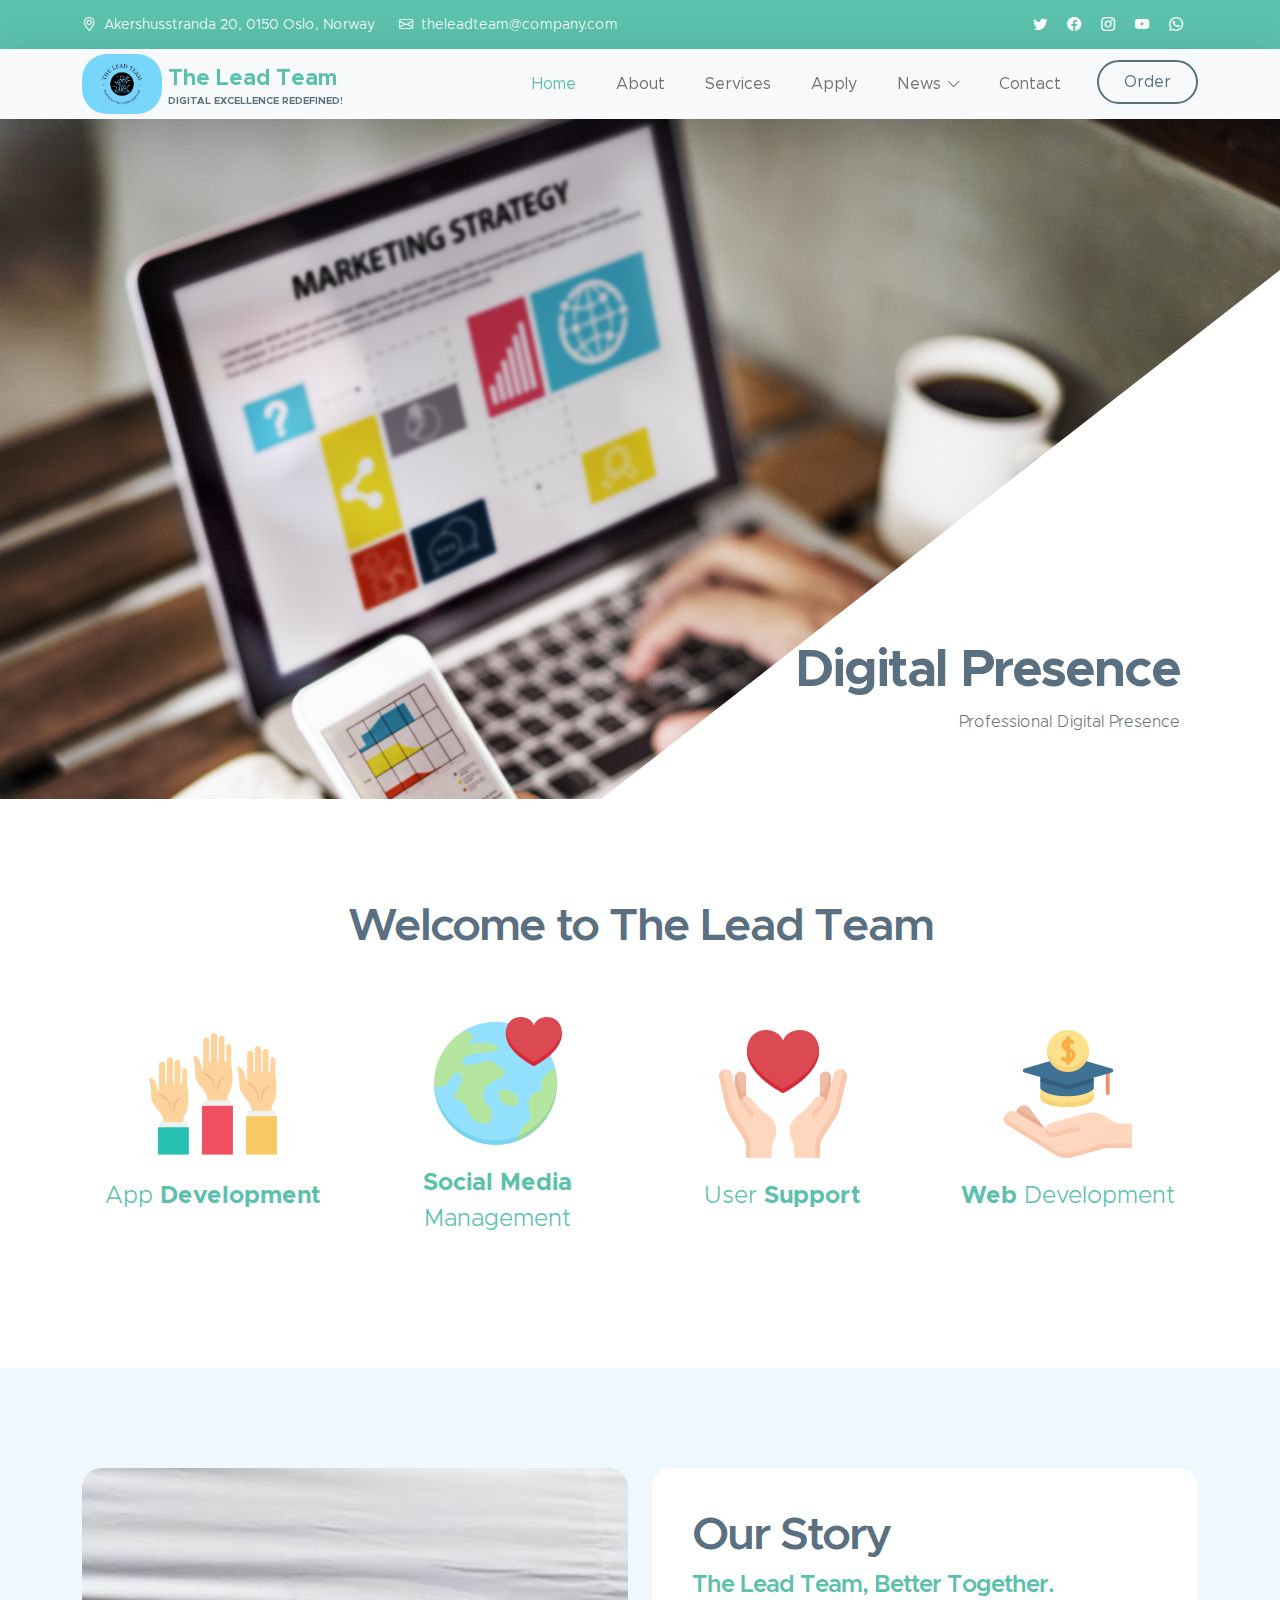
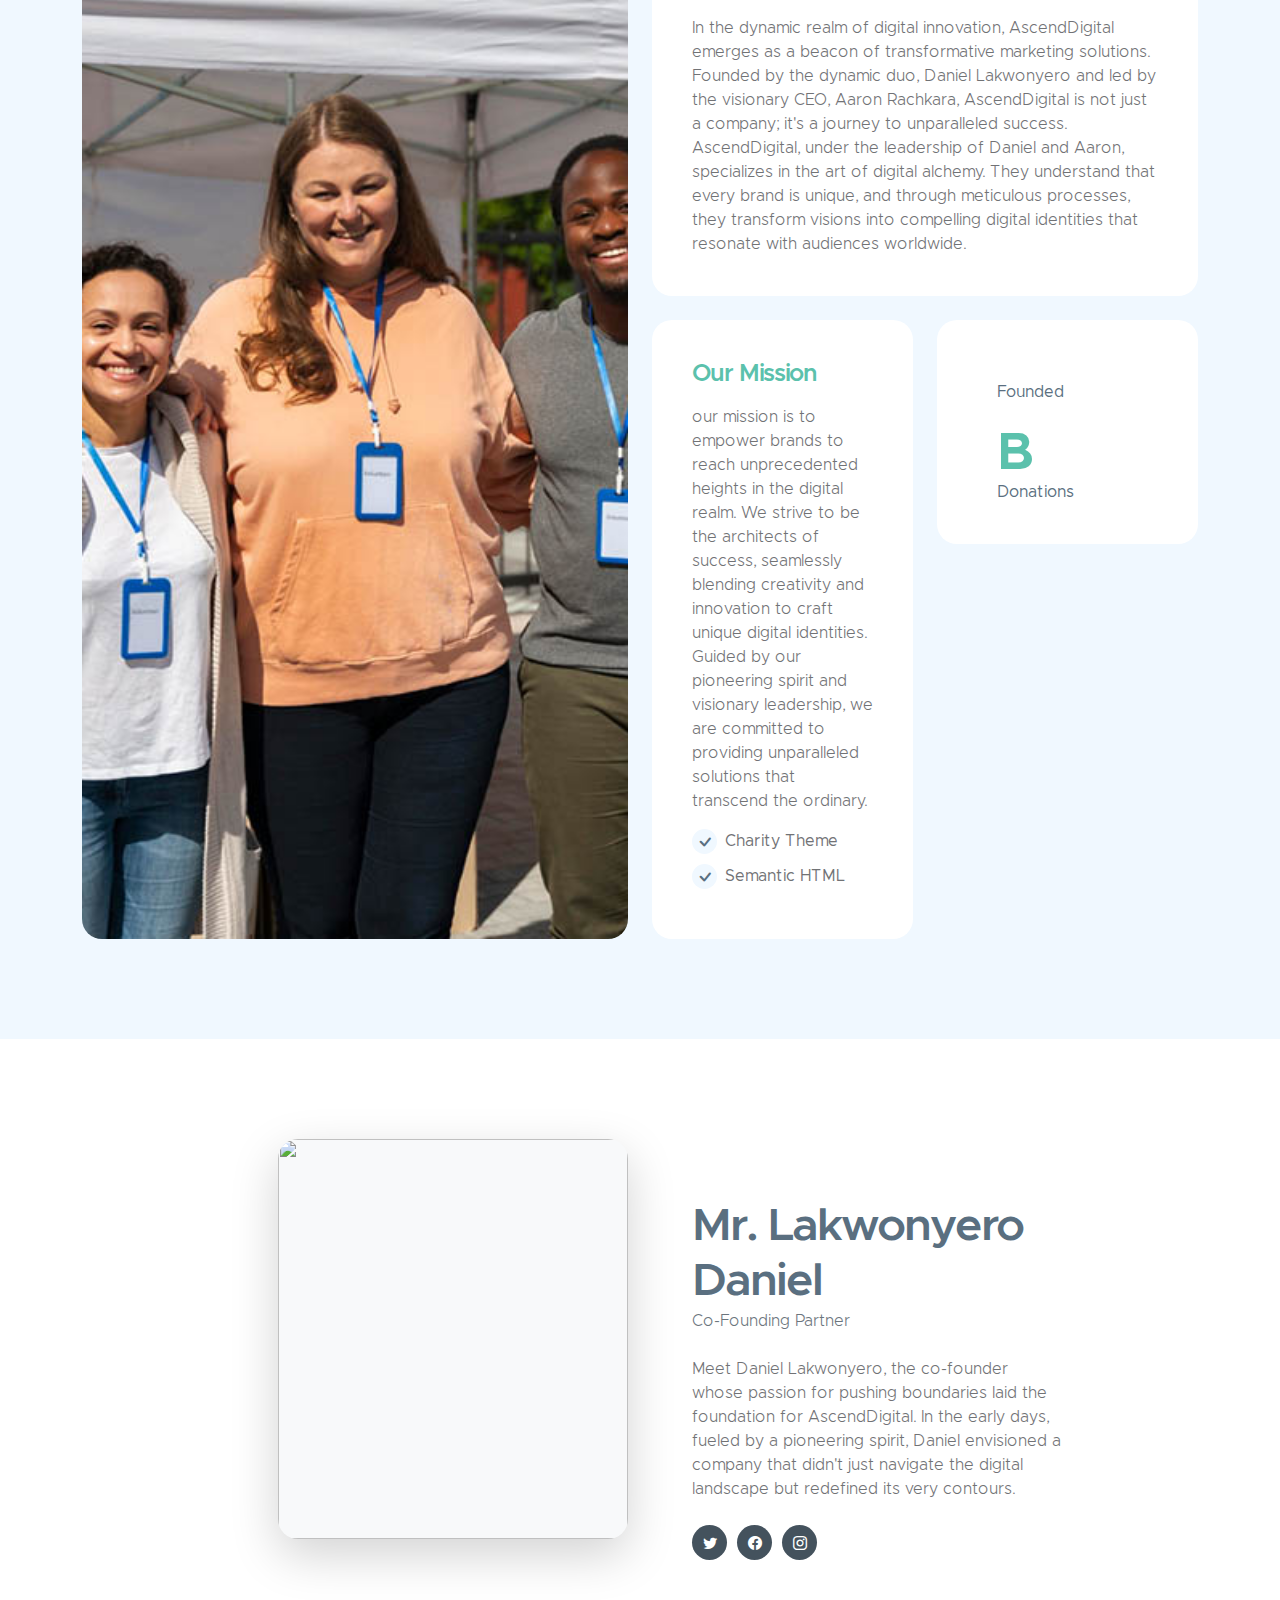
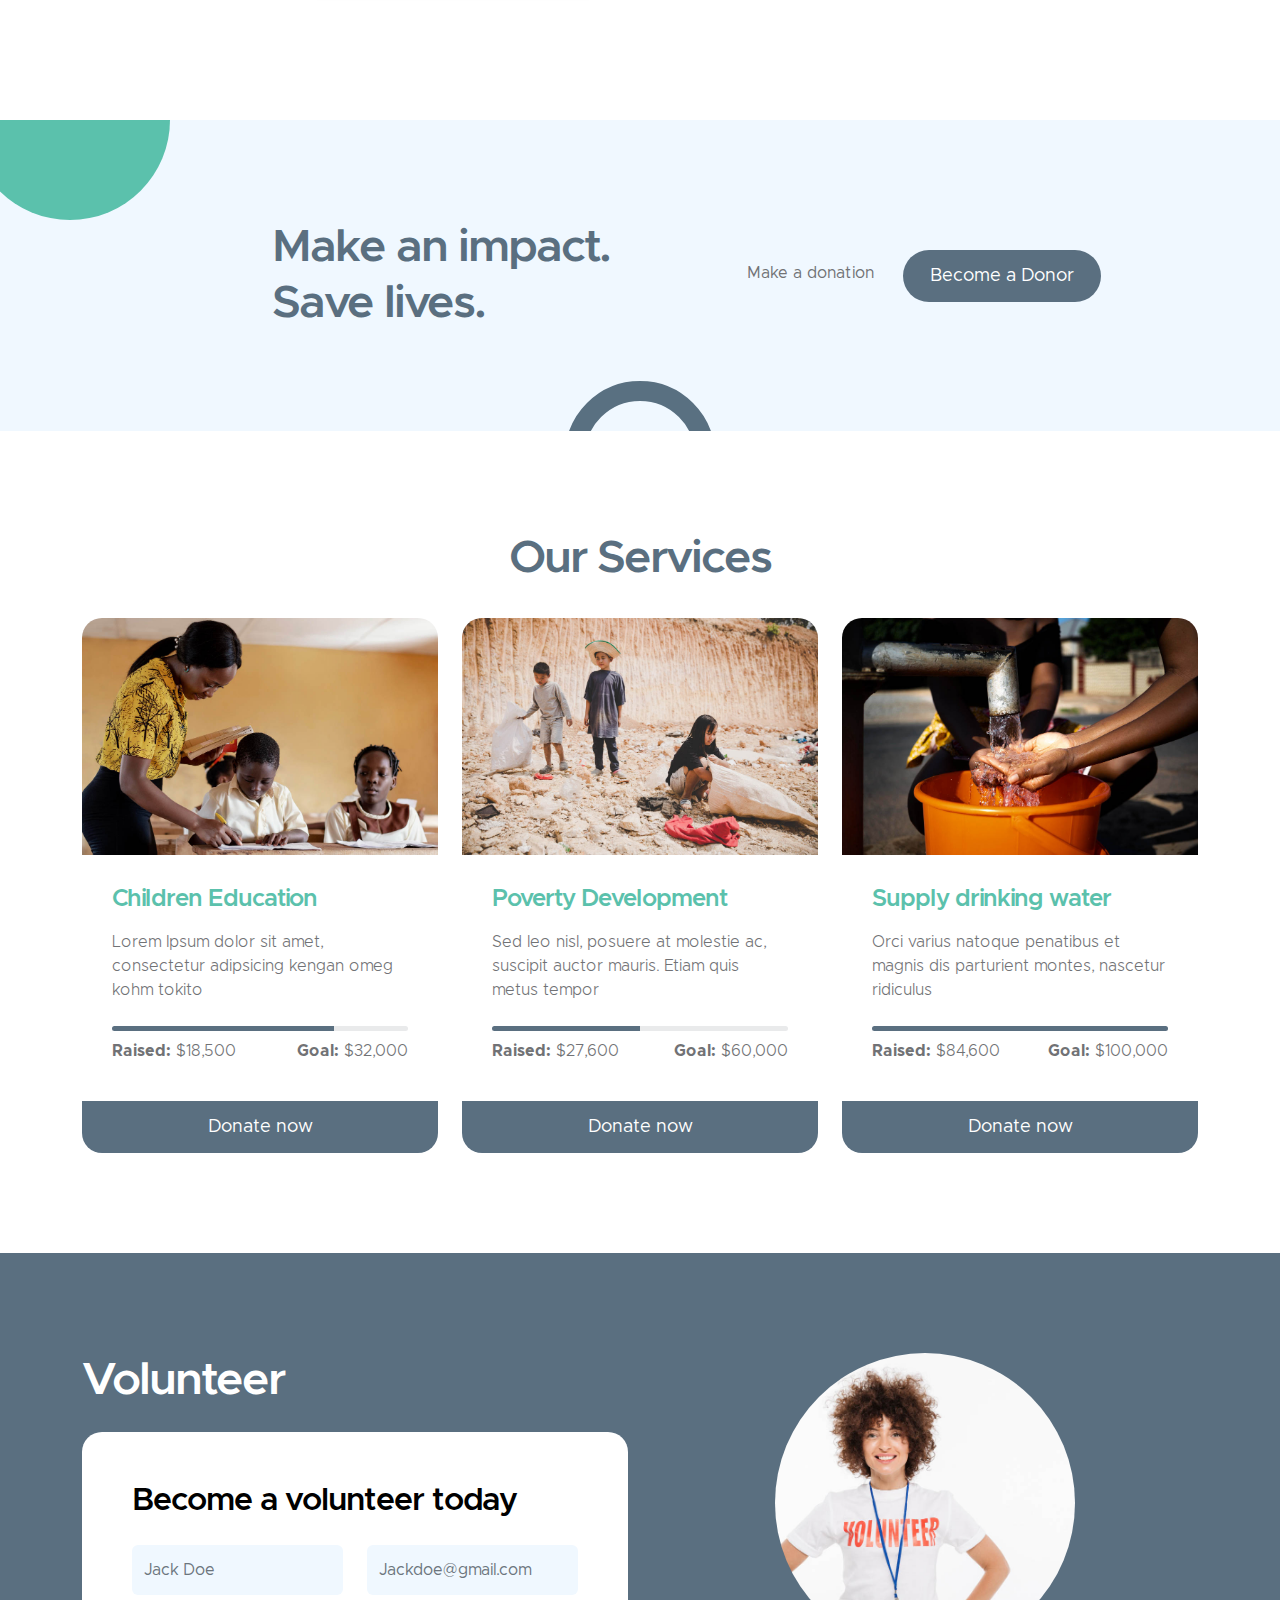
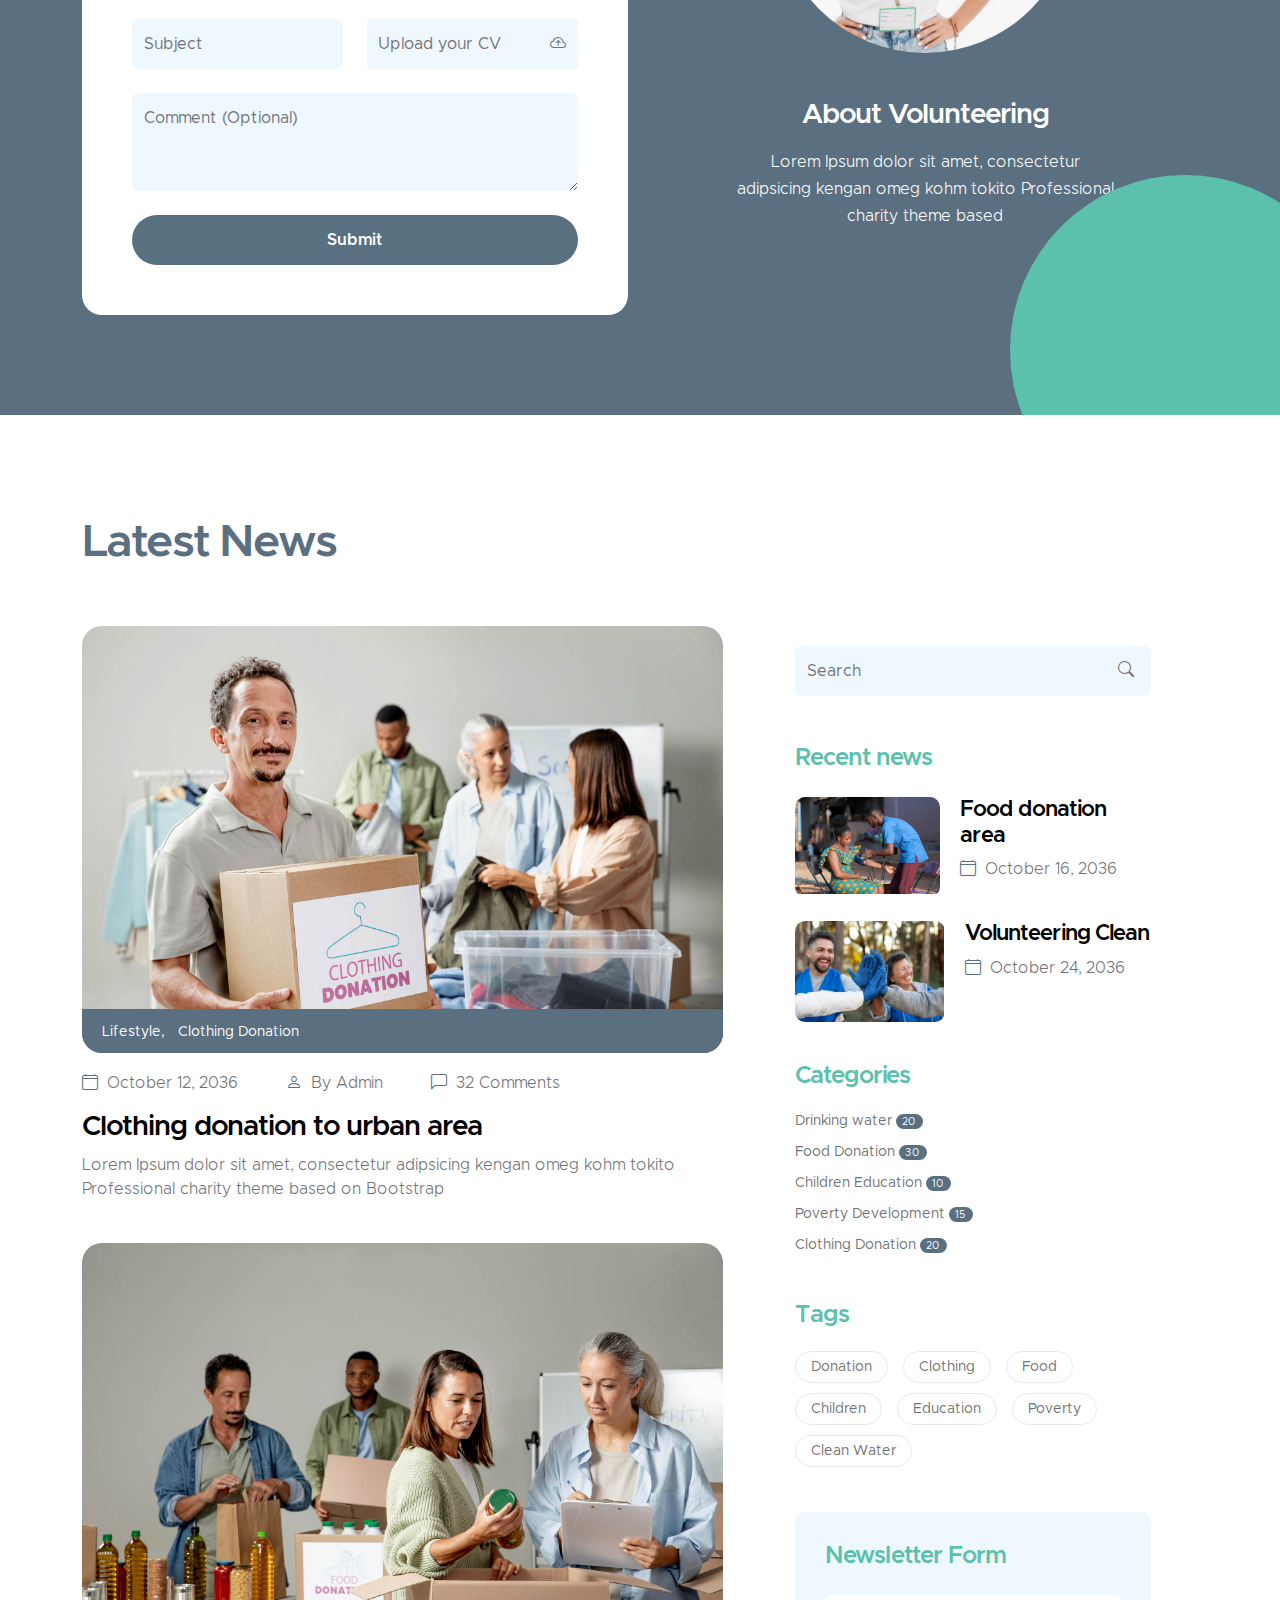
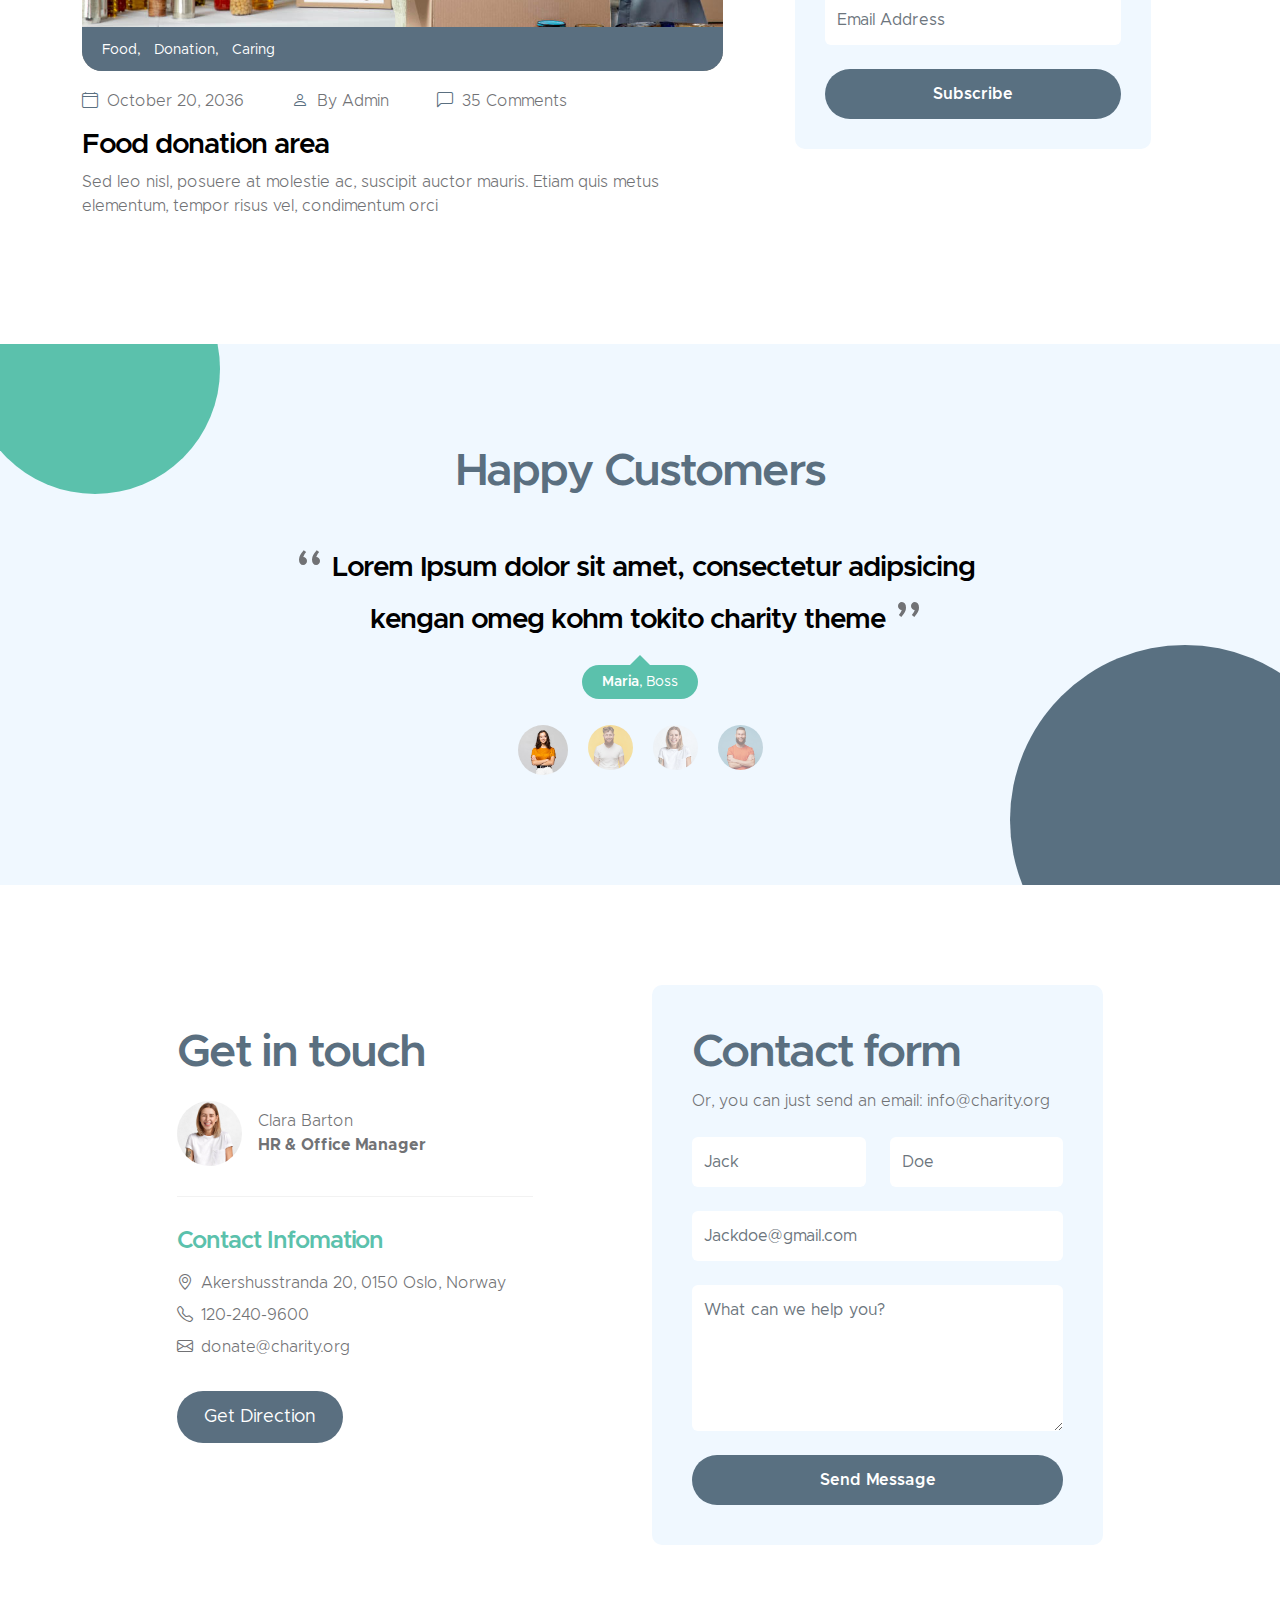
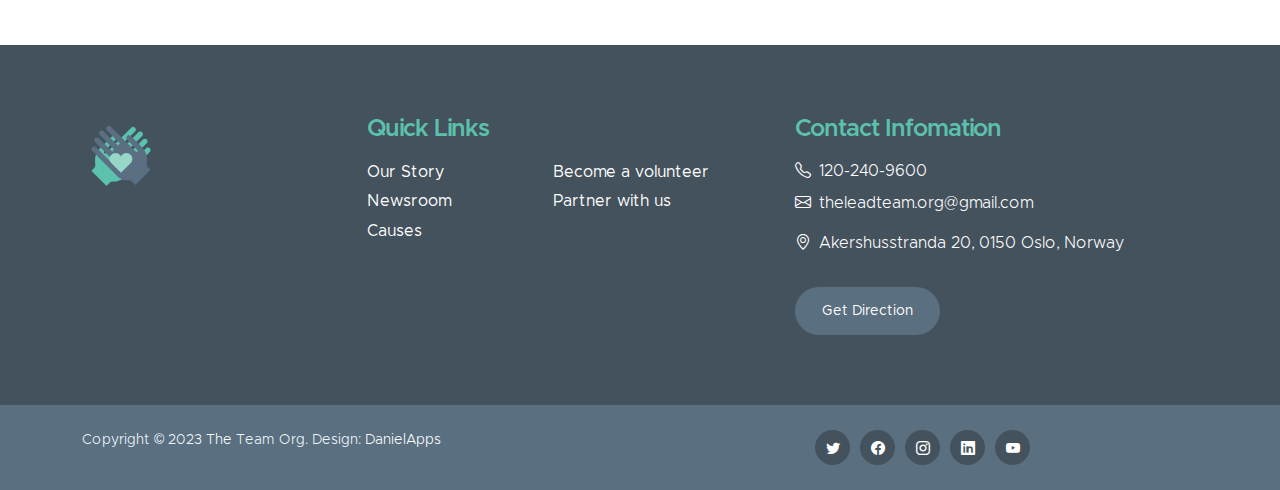
==== index.html @ 73919d36 "Apply" ====
<!doctype html>
<html lang="en">
    <head>
        <meta charset="utf-8">
        <meta name="viewport" content="width=device-width, initial-scale=1">

        <meta name="description" content="">
        <meta name="author" content="">

        <title>The Lead Team</title>
        <link rel="icon" href="images/the-lead-team-logo.png">
        <!-- CSS FILES -->        
        <link href="css/bootstrap.min.css" rel="stylesheet">

        <link href="css/bootstrap-icons.css" rel="stylesheet">

        <link href="css/templatemo-kind-heart-charity.css" rel="stylesheet">


    </head>
    
    <body id="section_1">

        <header class="site-header">
            <div class="container">
                <div class="row">
                    
                    <div class="col-lg-8 col-12 d-flex flex-wrap">
                        <p class="d-flex me-4 mb-0">
                            <i class="bi-geo-alt me-2"></i>
                            Akershusstranda 20, 0150 Oslo, Norway
                        </p>

                        <p class="d-flex mb-0">
                            <i class="bi-envelope me-2"></i>

                            <a href="mailto:info@company.com">
                                theleadteam@company.com
                            </a>
                        </p>
                    </div>

                    <div class="col-lg-3 col-12 ms-auto d-lg-block d-none">
                        <ul class="social-icon">
                            <li class="social-icon-item">
                                <a href="#" class="social-icon-link bi-twitter"></a>
                            </li>

                            <li class="social-icon-item">
                                <a href="#" class="social-icon-link bi-facebook"></a>
                            </li>

                            <li class="social-icon-item">
                                <a href="#" class="social-icon-link bi-instagram"></a>
                            </li>

                            <li class="social-icon-item">
                                <a href="#" class="social-icon-link bi-youtube"></a>
                            </li>

                            <li class="social-icon-item">
                                <a href="#" class="social-icon-link bi-whatsapp"></a>
                            </li>
                        </ul>
                    </div>

                </div>
            </div>
        </header>

        <nav class="navbar navbar-expand-lg bg-light shadow-lg">
            <div class="container">
                <a class="navbar-brand" href="index.html">
                    <img src="images/the-lead-team-logo.png" class="logo img-fluid" alt="The Lead Team">
                    <span>
                        The Lead Team
                        <small>Digital Excellence Redefined!</small>
                    </span>
                </a>

                <button class="navbar-toggler" type="button" data-bs-toggle="collapse" data-bs-target="#navbarNav" aria-controls="navbarNav" aria-expanded="false" aria-label="Toggle navigation">
                    <span class="navbar-toggler-icon"></span>
                </button>

                <div class="collapse navbar-collapse" id="navbarNav">
                    <ul class="navbar-nav ms-auto">
                        <li class="nav-item">
                            <a class="nav-link click-scroll" href="#top">Home</a>
                        </li>

                        <li class="nav-item">
                            <a class="nav-link click-scroll" href="#section_2">About</a>
                        </li>

                        <li class="nav-item">
                            <a class="nav-link click-scroll" href="#section_3">Services</a>
                        </li>

                        <li class="nav-item">
                            <a class="nav-link click-scroll" href="#section_4">Apply</a>
                        </li>

                        <li class="nav-item dropdown">
                            <a class="nav-link click-scroll dropdown-toggle" href="#section_5" id="navbarLightDropdownMenuLink" role="button" data-bs-toggle="dropdown" aria-expanded="false">News</a>

                            <ul class="dropdown-menu dropdown-menu-light" aria-labelledby="navbarLightDropdownMenuLink">
                                <li><a class="dropdown-item" href="news.html">News Listing</a></li>

                                <li><a class="dropdown-item" href="news-detail.html">News Detail</a></li>
                            </ul>
                        </li>

                        <li class="nav-item">
                            <a class="nav-link click-scroll" href="#section_6">Contact</a>
                        </li>

                        <li class="nav-item ms-3">
                            <a class="nav-link custom-btn custom-border-btn btn" href="donate.html">Order</a>
                        </li>
                    </ul>
                </div>
            </div>
        </nav>

        <main>

            <section class="hero-section hero-section-full-height">
                <div class="container-fluid">
                    <div class="row">

                        <div class="col-lg-12 col-12 p-0">
                            <div id="hero-slide" class="carousel carousel-fade slide" data-bs-ride="carousel">
                                <div class="carousel-inner">
                                    <div class="carousel-item active">
                                        <img src="images/slide/Market.jpg" class="carousel-image img-fluid" alt="...">
                                        
                                        <div class="carousel-caption d-flex flex-column justify-content-end">
                                            <h1>&nbsp &nbsp &nbsp Digital Presence</h1>
                                            
                                            <p>Professional Digital Presence</p>
                                        </div>
                                    </div>

                                    <div class="carousel-item">
                                        <img src="images/slide/Web dev picture.jpg" class="carousel-image img-fluid" alt="...">
                                        
                                        <div class="carousel-caption d-flex flex-column justify-content-end">
                                            <h1>&nbsp &nbsp &nbsp The Web</h1>
                                            
                                            <p>You can support us to grow more</p>
                                        </div>
                                    </div>

                                    <div class="carousel-item">
                                        <img src="images/slide/office-together.jpg" class="carousel-image img-fluid" alt="...">
                                        
                                        <div class="carousel-caption d-flex flex-column justify-content-end">
                                            <h1>Unity</h1>
                                            
                                            <p>Please tell your friends about our website</p>
                                        </div>
                                    </div>
                                </div>

                                <button class="carousel-control-prev" type="button" data-bs-target="#hero-slide" data-bs-slide="prev">
                                    <span class="carousel-control-prev-icon" aria-hidden="true"></span>
                                    <span class="visually-hidden">Previous</span>
                                </button>

                                <button class="carousel-control-next" type="button" data-bs-target="#hero-slide" data-bs-slide="next">
                                    <span class="carousel-control-next-icon" aria-hidden="true"></span>
                                    <span class="visually-hidden">Next</span>
                                </button>
                            </div>
                        </div>

                    </div>
                </div>
            </section>


            <section class="section-padding">
                <div class="container">
                    <div class="row">

                        <div class="col-lg-10 col-12 text-center mx-auto">
                            <h2 class="mb-5">Welcome to The Lead Team</h2>
                        </div>

                        <div class="col-lg-3 col-md-6 col-12 mb-4 mb-lg-0">
                            <div class="featured-block d-flex justify-content-center align-items-center">
                                <a href="donate.html" class="d-block">
                                    <img src="images/icons/hands.png" class="featured-block-image img-fluid" alt="">

                                    <p class="featured-block-text">App <strong>Development</strong></p>
                                </a>
                            </div>
                        </div>

                        <div class="col-lg-3 col-md-6 col-12 mb-4 mb-lg-0 mb-md-4">
                            <div class="featured-block d-flex justify-content-center align-items-center">
                                <a href="donate.html" class="d-block">
                                    <img src="images/icons/heart.png" class="featured-block-image img-fluid" alt="">

                                    <p class="featured-block-text"><strong>Social Media</strong> Management</p>
                                </a>
                            </div>
                        </div>

                        <div class="col-lg-3 col-md-6 col-12 mb-4 mb-lg-0 mb-md-4">
                            <div class="featured-block d-flex justify-content-center align-items-center">
                                <a href="donate.html" class="d-block">
                                    <img src="images/icons/receive.png" class="featured-block-image img-fluid" alt="">

                                    <p class="featured-block-text">User <strong>Support</strong></p>
                                </a>
                            </div>
                        </div>

                        <div class="col-lg-3 col-md-6 col-12 mb-4 mb-lg-0">
                            <div class="featured-block d-flex justify-content-center align-items-center">
                                <a href="donate.html" class="d-block">
                                    <img src="images/icons/scholarship.png" class="featured-block-image img-fluid" alt="">

                                    <p class="featured-block-text"><strong>Web</strong> Development</p>
                                </a>
                            </div>
                        </div>

                    </div>
                </div>
            </section>

            <section class="section-padding section-bg" id="section_2">
                <div class="container">
                    <div class="row">

                        <div class="col-lg-6 col-12 mb-5 mb-lg-0">
                            <img src="images/group-people-volunteering-foodbank-poor-people.jpg" class="custom-text-box-image img-fluid" alt="">
                        </div>

                        <div class="col-lg-6 col-12">
                            <div class="custom-text-box">
                                <h2 class="mb-2">Our Story</h2>

                                <h5 class="mb-3">The Lead Team, Better Together.</h5>

                                <p class="mb-0">In the dynamic realm of digital innovation, AscendDigital emerges as a  beacon of transformative marketing solutions. Founded by the dynamic duo, Daniel Lakwonyero and led by the visionary CEO, Aaron Rachkara, AscendDigital is not just a company; it's a journey to unparalleled success.
                                AscendDigital, under the leadership of Daniel and Aaron, specializes in the art of digital alchemy. They understand that every brand is unique, and through meticulous processes, they transform visions into compelling digital identities that resonate with audiences worldwide.
                                </p>
                            </div>
                            
                            <div class="row">
                                <div class="col-lg-6 col-md-6 col-12">
                                    <div class="custom-text-box mb-lg-0">
                                        <h5 class="mb-3">Our Mission</h5>

                                        <p>our mission is to empower brands to reach unprecedented heights in the digital realm. We strive to be the architects of success, seamlessly blending creativity and innovation to craft unique digital identities. Guided by our pioneering spirit and visionary leadership, we are committed to providing unparalleled solutions that transcend the ordinary.</p>

                                        <ul class="custom-list mt-2">
                                            <li class="custom-list-item d-flex">
                                                <i class="bi-check custom-text-box-icon me-2"></i>
                                                Charity Theme
                                            </li>

                                            <li class="custom-list-item d-flex">
                                                <i class="bi-check custom-text-box-icon me-2"></i>
                                                Semantic HTML
                                            </li>
                                        </ul>
                                    </div>
                                </div>

                                <div class="col-lg-6 col-md-6 col-12">
                                    <div class="custom-text-box d-flex flex-wrap d-lg-block mb-lg-0">
                                        <div class="counter-thumb"> 
                                            <div class="d-flex">
                                                <span class="counter-number" data-from="1" data-to="2009" data-speed="1000"></span>
                                                <span class="counter-number-text"></span>
                                            </div>

                                            <span class="counter-text">Founded</span>
                                        </div> 

                                        <div class="counter-thumb mt-4"> 
                                            <div class="d-flex">
                                                <span class="counter-number" data-from="1" data-to="120" data-speed="1000"></span>
                                                <span class="counter-number-text">B</span>
                                            </div>

                                            <span class="counter-text">Donations</span>
                                        </div> 
                                    </div>
                                </div>
                            </div>
                        </div>

                    </div>
                </div>
            </section>


            <section class="about-section section-padding">
                <div class="container">
                    <div class="row">

                        <div class="col-lg-6 col-md-5 col-12">
                            <img src="images/Daniel.png" class="about-image ms-lg-auto bg-light shadow-lg img-fluid" alt="">
                        </div>

                        <div class="col-lg-5 col-md-7 col-12">
                            <div class="custom-text-block">
                                <h2 class="mb-0">Mr. Lakwonyero Daniel</h2>

                                <p class="text-muted mb-lg-4 mb-md-4">Co-Founding Partner</p>

                                <p> Meet Daniel Lakwonyero, the co-founder whose passion for pushing boundaries laid the foundation for AscendDigital. In the early days, fueled by a pioneering spirit, Daniel envisioned a company that didn't just navigate the digital landscape but redefined its very contours.</p>

                                <ul class="social-icon mt-4">
                                    <li class="social-icon-item">
                                        <a href="#" class="social-icon-link bi-twitter"></a>
                                    </li>

                                    <li class="social-icon-item">
                                        <a href="#" class="social-icon-link bi-facebook"></a>
                                    </li>

                                    <li class="social-icon-item">
                                        <a href="#" class="social-icon-link bi-instagram"></a>
                                    </li>
                                </ul>
                            </div>
                        </div>

                    </div>
                </div>
            </section>

            <section class="cta-section section-padding section-bg">
                <div class="container">
                    <div class="row justify-content-center align-items-center">

                        <div class="col-lg-5 col-12 ms-auto">
                            <h2 class="mb-0">Make an impact. <br> Save lives.</h2>
                        </div>

                        <div class="col-lg-5 col-12">
                            <a href="#" class="me-4">Make a donation</a>

                            <a href="#section_4" class="custom-btn btn smoothscroll">Become a Donor</a>
                        </div>

                    </div>
                </div>
            </section>


            <section class="section-padding" id="section_3">
                <div class="container">
                    <div class="row">

                        <div class="col-lg-12 col-12 text-center mb-4">
                            <h2>Our Services</h2>
                        </div>

                        <div class="col-lg-4 col-md-6 col-12 mb-4 mb-lg-0">
                            <div class="custom-block-wrap">
                                <img src="images/causes/group-african-kids-paying-attention-class.jpg" class="custom-block-image img-fluid" alt="">

                                <div class="custom-block">
                                    <div class="custom-block-body">
                                        <h5 class="mb-3">Children Education</h5>

                                        <p>Lorem Ipsum dolor sit amet, consectetur adipsicing kengan omeg kohm tokito</p>

                                        <div class="progress mt-4">
                                            <div class="progress-bar w-75" role="progressbar" aria-valuenow="75" aria-valuemin="0" aria-valuemax="100"></div>
                                        </div>

                                        <div class="d-flex align-items-center my-2">
                                            <p class="mb-0">
                                                <strong>Raised:</strong>
                                                $18,500
                                            </p>

                                            <p class="ms-auto mb-0">
                                                <strong>Goal:</strong>
                                                $32,000
                                            </p>
                                        </div>
                                    </div>

                                    <a href="donate.html" class="custom-btn btn">Donate now</a>
                                </div>
                            </div>
                        </div>

                        <div class="col-lg-4 col-md-6 col-12 mb-4 mb-lg-0">
                            <div class="custom-block-wrap">
                                <img src="images/causes/poor-child-landfill-looks-forward-with-hope.jpg" class="custom-block-image img-fluid" alt="">

                                <div class="custom-block">
                                    <div class="custom-block-body">
                                        <h5 class="mb-3">Poverty Development</h5>

                                        <p>Sed leo nisl, posuere at molestie ac, suscipit auctor mauris. Etiam quis metus tempor</p>

                                        <div class="progress mt-4">
                                            <div class="progress-bar w-50" role="progressbar" aria-valuenow="50" aria-valuemin="0" aria-valuemax="100"></div>
                                        </div>

                                        <div class="d-flex align-items-center my-2">
                                            <p class="mb-0">
                                                <strong>Raised:</strong>
                                                $27,600
                                            </p>

                                            <p class="ms-auto mb-0">
                                                <strong>Goal:</strong>
                                                $60,000
                                            </p>
                                        </div>
                                    </div>

                                    <a href="donate.html" class="custom-btn btn">Donate now</a>
                                </div>
                            </div>
                        </div>

                        <div class="col-lg-4 col-md-6 col-12">
                            <div class="custom-block-wrap">
                                <img src="images/causes/african-woman-pouring-water-recipient-outdoors.jpg" class="custom-block-image img-fluid" alt="">

                                <div class="custom-block">
                                    <div class="custom-block-body">
                                        <h5 class="mb-3">Supply drinking water</h5>

                                        <p>Orci varius natoque penatibus et magnis dis parturient montes, nascetur ridiculus</p>

                                        <div class="progress mt-4">
                                            <div class="progress-bar w-100" role="progressbar" aria-valuenow="100" aria-valuemin="0" aria-valuemax="100"></div>
                                        </div>

                                        <div class="d-flex align-items-center my-2">
                                            <p class="mb-0">
                                                <strong>Raised:</strong>
                                                $84,600
                                            </p>

                                            <p class="ms-auto mb-0">
                                                <strong>Goal:</strong>
                                                $100,000
                                            </p>
                                        </div>
                                    </div>

                                    <a href="donate.html" class="custom-btn btn">Donate now</a>
                                </div>
                            </div>
                        </div>

                    </div>
                </div>
            </section>

            <section class="volunteer-section section-padding" id="section_4">
                <div class="container">
                    <div class="row">

                        <div class="col-lg-6 col-12">
                            <h2 class="text-white mb-4">Volunteer</h2>

                            <form class="custom-form volunteer-form mb-5 mb-lg-0" action="#" method="post" role="form">
                                <h3 class="mb-4">Become a volunteer today</h3>

                                <div class="row">
                                    <div class="col-lg-6 col-12">
                                        <input type="text" name="volunteer-name" id="volunteer-name" class="form-control" placeholder="Jack Doe" required>
                                    </div>

                                    <div class="col-lg-6 col-12">    
                                        <input type="email" name="volunteer-email" id="volunteer-email" pattern="[^ @]*@[^ @]*" class="form-control" placeholder="Jackdoe@gmail.com" required>
                                    </div>

                                    <div class="col-lg-6 col-12">
                                        <input type="text" name="volunteer-subject" id="volunteer-subject" class="form-control" placeholder="Subject" required>
                                    </div>

                                    <div class="col-lg-6 col-12">
                                        <div class="input-group input-group-file">
                                            <input type="file" class="form-control" id="inputGroupFile02">
                                            
                                            <label class="input-group-text" for="inputGroupFile02">Upload your CV</label>

                                            <i class="bi-cloud-arrow-up ms-auto"></i>
                                        </div>
                                    </div>
                                </div>

                                <textarea name="volunteer-message" rows="3" class="form-control" id="volunteer-message" placeholder="Comment (Optional)"></textarea>

                                <button type="submit" class="form-control">Submit</button>
                            </form>
                        </div>

                        <div class="col-lg-6 col-12">
                            <img src="images/smiling-casual-woman-dressed-volunteer-t-shirt-with-badge.jpg" class="volunteer-image img-fluid" alt="">

                            <div class="custom-block-body text-center">
                                <h4 class="text-white mt-lg-3 mb-lg-3">About Volunteering</h4>

                                <p class="text-white">Lorem Ipsum dolor sit amet, consectetur adipsicing kengan omeg kohm tokito Professional charity theme based</p>
                            </div>
                        </div>

                    </div>
                </div>
            </section>

            <section class="news-section section-padding" id="section_5">
                <div class="container">
                    <div class="row">

                        <div class="col-lg-12 col-12 mb-5">
                            <h2>Latest News</h2>
                        </div>

                        <div class="col-lg-7 col-12">
                            <div class="news-block">
                                <div class="news-block-top">
                                    <a href="news-detail.html">
                                        <img src="images/news/medium-shot-volunteers-with-clothing-donations.jpg" class="news-image img-fluid" alt="">
                                    </a>

                                    <div class="news-category-block">
                                        <a href="#" class="category-block-link">
                                            Lifestyle,
                                        </a>

                                        <a href="#" class="category-block-link">
                                            Clothing Donation
                                        </a>
                                    </div>
                                </div>

                                <div class="news-block-info">
                                    <div class="d-flex mt-2">
                                        <div class="news-block-date">
                                            <p>
                                                <i class="bi-calendar4 custom-icon me-1"></i>
                                                October 12, 2036
                                            </p>
                                        </div>

                                        <div class="news-block-author mx-5">
                                            <p>
                                                <i class="bi-person custom-icon me-1"></i>
                                                By Admin
                                            </p>
                                        </div>

                                        <div class="news-block-comment">
                                            <p>
                                                <i class="bi-chat-left custom-icon me-1"></i>
                                                32 Comments
                                            </p>
                                        </div>
                                    </div>

                                    <div class="news-block-title mb-2">
                                        <h4><a href="news-detail.html" class="news-block-title-link">Clothing donation to urban area</a></h4>
                                    </div>

                                    <div class="news-block-body">
                                        <p>Lorem Ipsum dolor sit amet, consectetur adipsicing kengan omeg kohm tokito Professional charity theme based on Bootstrap</p>
                                    </div>
                                </div>
                            </div>

                            <div class="news-block mt-3">
                                <div class="news-block-top">
                                    <a href="news-detail.html">
                                        <img src="images/news/medium-shot-people-collecting-foodstuff.jpg" class="news-image img-fluid" alt="">
                                    </a>

                                    <div class="news-category-block">
                                        <a href="#" class="category-block-link">
                                            Food,
                                        </a>

                                        <a href="#" class="category-block-link">
                                            Donation,
                                        </a>

                                        <a href="#" class="category-block-link">
                                            Caring
                                        </a>
                                    </div>
                                </div>

                                <div class="news-block-info">
                                    <div class="d-flex mt-2">
                                        <div class="news-block-date">
                                            <p>
                                                <i class="bi-calendar4 custom-icon me-1"></i>
                                                October 20, 2036
                                            </p>
                                        </div>

                                        <div class="news-block-author mx-5">
                                            <p>
                                                <i class="bi-person custom-icon me-1"></i>
                                                By Admin
                                            </p>
                                        </div>

                                        <div class="news-block-comment">
                                            <p>
                                                <i class="bi-chat-left custom-icon me-1"></i>
                                                35 Comments
                                            </p>
                                        </div>
                                    </div>

                                    <div class="news-block-title mb-2">
                                        <h4><a href="news-detail.html" class="news-block-title-link">Food donation area</a></h4>
                                    </div>

                                    <div class="news-block-body">
                                        <p>Sed leo nisl, posuere at molestie ac, suscipit auctor mauris. Etiam quis metus elementum, tempor risus vel, condimentum orci</p>
                                    </div>
                                </div>
                            </div>
                        </div>

                        <div class="col-lg-4 col-12 mx-auto">
                            <form class="custom-form search-form" action="#" method="get" role="form">
                                <input name="search" type="search" class="form-control" id="search" placeholder="Search" aria-label="Search">

                                <button type="submit" class="form-control">
                                    <i class="bi-search"></i>
                                </button>
                            </form>

                            <h5 class="mt-5 mb-3">Recent news</h5>

                            <div class="news-block news-block-two-col d-flex mt-4">
                                <div class="news-block-two-col-image-wrap">
                                    <a href="news-detail.html">
                                        <img src="images/news/africa-humanitarian-aid-doctor.jpg" class="news-image img-fluid" alt="">
                                    </a>
                                </div>

                                <div class="news-block-two-col-info">
                                    <div class="news-block-title mb-2">
                                        <h6><a href="news-detail.html" class="news-block-title-link">Food donation area</a></h6>
                                    </div>

                                    <div class="news-block-date">
                                        <p>
                                            <i class="bi-calendar4 custom-icon me-1"></i>
                                            October 16, 2036
                                        </p>
                                    </div>
                                </div>
                            </div>

                            <div class="news-block news-block-two-col d-flex mt-4">
                                <div class="news-block-two-col-image-wrap">
                                    <a href="news-detail.html">
                                        <img src="images/news/close-up-happy-people-working-together.jpg" class="news-image img-fluid" alt="">
                                    </a>
                                </div>

                                <div class="news-block-two-col-info">
                                    <div class="news-block-title mb-2">
                                        <h6><a href="news-detail.html" class="news-block-title-link">Volunteering Clean</a></h6>
                                    </div>

                                    <div class="news-block-date">
                                        <p>
                                            <i class="bi-calendar4 custom-icon me-1"></i>
                                            October 24, 2036
                                        </p>
                                    </div>
                                </div>
                            </div>

                            <div class="category-block d-flex flex-column">
                                <h5 class="mb-3">Categories</h5>

                                <a href="#" class="category-block-link">
                                    Drinking water
                                    <span class="badge">20</span>
                                </a>

                                <a href="#" class="category-block-link">
                                    Food Donation
                                    <span class="badge">30</span>
                                </a>

                                <a href="#" class="category-block-link">
                                    Children Education
                                    <span class="badge">10</span>
                                </a>

                                <a href="#" class="category-block-link">
                                    Poverty Development
                                    <span class="badge">15</span>
                                </a>

                                <a href="#" class="category-block-link">
                                    Clothing Donation
                                    <span class="badge">20</span>
                                </a>
                            </div>

                            <div class="tags-block">
                                <h5 class="mb-3">Tags</h5>

                                <a href="#" class="tags-block-link">
                                    Donation
                                </a>

                                <a href="#" class="tags-block-link">
                                    Clothing
                                </a>

                                <a href="#" class="tags-block-link">
                                    Food
                                </a>

                                <a href="#" class="tags-block-link">
                                    Children
                                </a>

                                <a href="#" class="tags-block-link">
                                    Education
                                </a>

                                <a href="#" class="tags-block-link">
                                    Poverty
                                </a>

                                <a href="#" class="tags-block-link">
                                    Clean Water
                                </a>
                            </div>

                            <form class="custom-form subscribe-form" action="#" method="get" role="form">
                                <h5 class="mb-4">Newsletter Form</h5>

                                <input type="email" name="subscribe-email" id="subscribe-email" pattern="[^ @]*@[^ @]*" class="form-control" placeholder="Email Address" required>

                                <div class="col-lg-12 col-12">
                                    <button type="submit" class="form-control">Subscribe</button>
                                </div>
                            </form>
                        </div>

                    </div>
                </div>
            </section>


            <section class="testimonial-section section-padding section-bg">
                <div class="container">
                    <div class="row">

                        <div class="col-lg-8 col-12 mx-auto">
                            <h2 class="mb-lg-3">Happy Customers</h2>
                            
                                <div id="testimonial-carousel" class="carousel carousel-fade slide" data-bs-ride="carousel">

                                    <div class="carousel-inner">
                                        <div class="carousel-item active">
                                           <div class="carousel-caption">
                                                <h4 class="carousel-title">Lorem Ipsum dolor sit amet, consectetur adipsicing kengan omeg kohm tokito charity theme</h4>

                                                <small class="carousel-name"><span class="carousel-name-title">Maria</span>, Boss</small>
                                           </div>
                                        </div>

                                        <div class="carousel-item">
                                            <div class="carousel-caption">
                                                <h4 class="carousel-title">Sed leo nisl, posuere at molestie ac, suscipit auctor mauris quis metus tempor orci</h4>

                                                <small class="carousel-name"><span class="carousel-name-title">Thomas</span>, Partner</small>
                                            </div>
                                        </div>

                                        <div class="carousel-item">
                                            <div class="carousel-caption">
                                                <h4 class="carousel-title">Lorem Ipsum dolor sit amet, consectetur adipsicing kengan omeg kohm tokito charity theme</h4>

                                                <small class="carousel-name"><span class="carousel-name-title">Jane</span>, Advisor</small>
                                            </div>
                                        </div>

                                        <div class="carousel-item">
                                            <div class="carousel-caption">
                                                <h4 class="carousel-title">Sed leo nisl, posuere at molestie ac, suscipit auctor mauris quis metus tempor orci</h4>

                                                <small class="carousel-name"><span class="carousel-name-title">Bob</span>, Entreprenuer</small>
                                           </div>
                                        </div>

                                          <ol class="carousel-indicators">
                                               <li data-bs-target="#testimonial-carousel" data-bs-slide-to="0" class="active">
                                                    <img src="images/avatar/portrait-beautiful-young-woman-standing-grey-wall.jpg" class="img-fluid rounded-circle avatar-image" alt="avatar">
                                               </li>

                                               <li data-bs-target="#testimonial-carousel" data-bs-slide-to="1" class="">
                                                    <img src="images/avatar/portrait-young-redhead-bearded-male.jpg" class="img-fluid rounded-circle avatar-image" alt="avatar">
                                               </li>

                                               <li data-bs-target="#testimonial-carousel" data-bs-slide-to="2" class="">
                                                    <img src="images/avatar/pretty-blonde-woman-wearing-white-t-shirt.jpg" class="img-fluid rounded-circle avatar-image" alt="avatar">
                                               </li>

                                               <li data-bs-target="#testimonial-carousel" data-bs-slide-to="3" class="">
                                                    <img src="images/avatar/studio-portrait-emotional-happy-funny.jpg" class="img-fluid rounded-circle avatar-image" alt="avatar">
                                               </li>
                                          </ol>

                                 </div>
                            </div>
                        </div>

                    </div>
                </div>
            </section>


            <section class="contact-section section-padding" id="section_6">
                <div class="container">
                    <div class="row">

                        <div class="col-lg-4 col-12 ms-auto mb-5 mb-lg-0">
                            <div class="contact-info-wrap">
                                <h2>Get in touch</h2>

                                <div class="contact-image-wrap d-flex flex-wrap">
                                    <img src="images/avatar/pretty-blonde-woman-wearing-white-t-shirt.jpg" class="img-fluid avatar-image" alt="">

                                    <div class="d-flex flex-column justify-content-center ms-3">
                                        <p class="mb-0">Clara Barton</p>
                                        <p class="mb-0"><strong>HR & Office Manager</strong></p>
                                    </div>
                                </div>

                                <div class="contact-info">
                                    <h5 class="mb-3">Contact Infomation</h5>

                                    <p class="d-flex mb-2">
                                        <i class="bi-geo-alt me-2"></i>
                                        Akershusstranda 20, 0150 Oslo, Norway
                                    </p>

                                    <p class="d-flex mb-2">
                                        <i class="bi-telephone me-2"></i>

                                        <a href="tel: 120-240-9600">
                                            120-240-9600
                                        </a>
                                    </p>

                                    <p class="d-flex">
                                        <i class="bi-envelope me-2"></i>

                                        <a href="mailto:info@yourgmail.com">
                                            donate@charity.org
                                        </a>
                                    </p>

                                    <a href="#" class="custom-btn btn mt-3">Get Direction</a>
                                </div>
                            </div>
                        </div>

                        <div class="col-lg-5 col-12 mx-auto">
                            <form class="custom-form contact-form" action="#" method="post" role="form">
                                <h2>Contact form</h2>

                                <p class="mb-4">Or, you can just send an email:
                                    <a href="#">info@charity.org</a>
                                </p>
                                <div class="row">
                                    <div class="col-lg-6 col-md-6 col-12">
                                        <input type="text" name="first-name" id="first-name" class="form-control" placeholder="Jack" required>
                                    </div>

                                    <div class="col-lg-6 col-md-6 col-12">
                                        <input type="text" name="last-name" id="last-name" class="form-control" placeholder="Doe" required>
                                    </div>
                                </div>

                                <input type="email" name="email" id="email" pattern="[^ @]*@[^ @]*" class="form-control" placeholder="Jackdoe@gmail.com" required>

                                <textarea name="message" rows="5" class="form-control" id="message" placeholder="What can we help you?"></textarea>

                                <button type="submit" class="form-control">Send Message</button>
                            </form>
                        </div>

                    </div>
                </div>
            </section>
        </main>

        <footer class="site-footer">
            <div class="container">
                <div class="row">
                    <div class="col-lg-3 col-12 mb-4">
                        <img src="images/logo.png" class="logo img-fluid" alt="">
                    </div>

                    <div class="col-lg-4 col-md-6 col-12 mb-4">
                        <h5 class="site-footer-title mb-3">Quick Links</h5>

                        <ul class="footer-menu">
                            <li class="footer-menu-item"><a href="#" class="footer-menu-link">Our Story</a></li>

                            <li class="footer-menu-item"><a href="#" class="footer-menu-link">Newsroom</a></li>

                            <li class="footer-menu-item"><a href="#" class="footer-menu-link">Causes</a></li>

                            <li class="footer-menu-item"><a href="#" class="footer-menu-link">Become a volunteer</a></li>

                            <li class="footer-menu-item"><a href="#" class="footer-menu-link">Partner with us</a></li>
                        </ul>
                    </div>

                    <div class="col-lg-4 col-md-6 col-12 mx-auto">
                        <h5 class="site-footer-title mb-3">Contact Infomation</h5>

                        <p class="text-white d-flex mb-2">
                            <i class="bi-telephone me-2"></i>

                            <a href="tel: 120-240-9600" class="site-footer-link">
                                120-240-9600
                            </a>
                        </p>

                        <p class="text-white d-flex">
                            <i class="bi-envelope me-2"></i>

                            <a href="mailto:danielapps92@yourgmail.com" class="site-footer-link">
                                theleadteam.org@gmail.com
                            </a>
                        </p>

                        <p class="text-white d-flex mt-3">
                            <i class="bi-geo-alt me-2"></i>
                            Akershusstranda 20, 0150 Oslo, Norway
                        </p>

                        <a href="#" class="custom-btn btn mt-3">Get Direction</a>
                    </div>
                </div>
            </div>

            <div class="site-footer-bottom">
                <div class="container">
                    <div class="row">

                        <div class="col-lg-6 col-md-7 col-12">
                            <p class="copyright-text mb-0">Copyright © 2023 <a href="#">The </a> Team Org.
                        	Design: <a href="https://laksdante.github.io/code-G/" target="_blank">DanielApps</a></p>
                        </div>
                        
                        <div class="col-lg-6 col-md-5 col-12 d-flex justify-content-center align-items-center mx-auto">
                            <ul class="social-icon">
                                <li class="social-icon-item">
                                    <a href="#" class="social-icon-link bi-twitter"></a>
                                </li>

                                <li class="social-icon-item">
                                    <a href="#" class="social-icon-link bi-facebook"></a>
                                </li>

                                <li class="social-icon-item">
                                    <a href="#" class="social-icon-link bi-instagram"></a>
                                </li>

                                <li class="social-icon-item">
                                    <a href="#" class="social-icon-link bi-linkedin"></a>
                                </li>

                                <li class="social-icon-item">
                                    <a href="https://youtube.com/templatemo" class="social-icon-link bi-youtube"></a>
                                </li>
                            </ul>
                        </div>
                        
                    </div>
                </div>
            </div>
        </footer>

        <!-- JAVASCRIPT FILES -->
        <script src="js/jquery.min.js"></script>
        <script src="js/bootstrap.min.js"></script>
        <script src="js/jquery.sticky.js"></script>
        <script src="js/click-scroll.js"></script>
        <script src="js/counter.js"></script>
        <script src="js/custom.js"></script>

    </body>
</html>
---- css/templatemo-kind-heart-charity.css ----
/*

TemplateMo 581 Kind Heart Charity

https://templatemo.com/tm-581-kind-heart-charity

*/



@font-face {
    font-family: 'Metropolis';
    src: url('../fonts/Metropolis/Metropolis-Regular.woff2') format('woff2'),
        url('../fonts/Metropolis/Metropolis-Regular.woff') format('woff');
    font-weight: normal;
    font-style: normal;
    font-display: swap;
}

@font-face {
    font-family: 'Metropolis';
    src: url('../fonts/Metropolis/Metropolis-Light.woff2') format('woff2'),
        url('../fonts/Metropolis/Metropolis-Light.woff') format('woff');
    font-weight: 300;
    font-style: normal;
    font-display: swap;
}

@font-face {
    font-family: 'Metropolis';
    src: url('../fonts/Metropolis/Metropolis-SemiBold.woff2') format('woff2'),
        url('../fonts/Metropolis/Metropolis-SemiBold.woff') format('woff');
    font-weight: 600;
    font-style: normal;
    font-display: swap;
}

@font-face {
    font-family: 'Metropolis';
    src: url('../fonts/Metropolis/Metropolis-Bold.woff2') format('woff2'),
        url('../fonts/Metropolis/Metropolis-Bold.woff') format('woff');
    font-weight: bold;
    font-style: normal;
    font-display: swap;
}

/*---------------------------------------
  CUSTOM PROPERTIES ( VARIABLES )             
-----------------------------------------*/
:root {
  --white-color:                  #ffffff;
  --primary-color:                #5bc1ac;
  --secondary-color:              #5a6f80;
  --section-bg-color:             #f0f8ff;
  --site-footer-bg-color:         #44525d;
  --custom-btn-bg-color:          #597081;
  --custom-btn-bg-hover-color:    #5bc1ac;
  --dark-color:                   #000000;
  --p-color:                      #717275;
  --border-color:                 #e9eaeb;

  --body-font-family:             'Metropolis', sans-serif;

  --h1-font-size:                 52px;
  --h2-font-size:                 46px;
  --h3-font-size:                 32px;
  --h4-font-size:                 28px;
  --h5-font-size:                 24px;
  --h6-font-size:                 22px;
  --p-font-size:                  16px;
  --btn-font-size:                18px;
  --copyright-font-size:          14px;

  --border-radius-large:          100px;
  --border-radius-medium:         20px;
  --border-radius-small:          10px;

  --font-weight-light:            300;
  --font-weight-normal:           400;
  --font-weight-semibold:         600;
  --font-weight-bold:             700;
}

body {
  background-color: var(--white-color);
  font-family: var(--body-font-family); 
}


/*---------------------------------------
  TYPOGRAPHY               
-----------------------------------------*/

h2,
h3,
h4,
h5,
h6 {
  color: var(--dark-color);
}

h1,
h2,
h3,
h4,
h5,
h6 {
  font-weight: var(--font-weight-semibold);
  letter-spacing: -1px;
}

h1 {
  font-size: var(--h1-font-size);
  font-weight: var(--font-weight-bold);
  letter-spacing: -2px;
}

h2 {
  color: var(--secondary-color);
  font-size: var(--h2-font-size);
  letter-spacing: -2px;
}

h3 {
  font-size: var(--h3-font-size);
}

h4 {
  font-size: var(--h4-font-size);
}

h5 {
  color: var(--primary-color);
  font-size: var(--h5-font-size);
}

h6 {
  font-size: var(--h6-font-size);
}

p {
  color: var(--p-color);
  font-size: var(--p-font-size);
  font-weight: var(--font-weight-light);
}

ul li {
  color: var(--p-color);
  font-size: var(--p-font-size);
  font-weight: var(--font-weight-normal);
}

a, 
button {
  touch-action: manipulation;
  transition: all 0.3s;
}

a {
  color: var(--p-color);
  text-decoration: none;
}

a:hover {
  color: var(--primary-color);
}

b,
strong {
  font-weight: var(--font-weight-bold);
}


/*---------------------------------------
  SECTION               
-----------------------------------------*/
.section-padding {
  padding-top: 100px;
  padding-bottom: 100px;
}

.section-bg {
  background-color: var(--section-bg-color);
}

.section-overlay {
  background: rgba(0, 0, 0, 0.35);
  position: absolute;
  top: 0;
  left: 0;
  pointer-events: none;
  width: 100%;
  height: 100%;
}

.section-overlay + .container {
  position: relative;
}


/*---------------------------------------
  CUSTOM BLOCK               
-----------------------------------------*/
.custom-block-wrap {
  background: var(--white-color);
  border-radius: var(--border-radius-medium);
  position: relative;
  overflow: hidden;
  transition: all 0.5s;
}

.custom-block-wrap:hover {
  box-shadow: 0 1rem 3rem rgba(0,0,0,.175);
}

.custom-block-body {
  padding: 30px;
}

.custom-block-image {
  display: block;
  width: 100%;
  height: 100%;
  object-fit: cover;
}

.custom-block .custom-btn {
  border-radius: 0;
  display: block;
}


/*---------------------------------------
  PROGRESS BAR               
-----------------------------------------*/
.progress {
  background: var(--border-color);
  height: 5px;
}

.progress-bar {
  background: var(--secondary-color);
}


/*---------------------------------------
  CUSTOM ICON COLOR               
-----------------------------------------*/
.custom-icon {
  color: var(--secondary-color);
}


/*---------------------------------------
  CUSTOM LIST               
-----------------------------------------*/
.custom-list {
  margin-bottom: 0;
  padding-left: 0;
}

.custom-list-item {
  list-style: none;
  margin-top: 10px;
  margin-bottom: 10px;
}


/*---------------------------------------
  CUSTOM TEXT BOX               
-----------------------------------------*/
.custom-text-box {
  background: var(--white-color);
  border-radius: var(--border-radius-medium);
  margin-bottom: 24px;
  padding: 40px;
}

.custom-text-box-image {
  border-radius: var(--border-radius-medium);
  width: 100%;
  height: 100%;
  object-fit: cover;
}

.custom-text-box-icon {
  background: var(--section-bg-color);
  border-radius: var(--border-radius-large);
  color: var(--secondary-color);
  font-size: var(--h6-font-size);
  text-align: center;
  display: inline-block;
  vertical-align: middle;
  width: 25px;
  height: 25px;
  line-height: 30px;
}


/*---------------------------------------
  AVATAR IMAGE - TESTIMONIAL, AUTHOR               
-----------------------------------------*/
.avatar-image {
  border-radius: var(--border-radius-large);
  width: 65px;
  height: 65px;
  object-fit: cover;
}


/*---------------------------------------
  CUSTOM BUTTON               
-----------------------------------------*/
.custom-btn {
  background: var(--secondary-color);
  border: 2px solid transparent;
  border-radius: var(--border-radius-large);
  color: var(--white-color);
  font-size: var(--btn-font-size);
  font-weight: var(--font-weight-normal);
  line-height: normal;
  padding: 15px 25px;
}

.navbar-expand-lg .navbar-nav .nav-link.custom-btn {
  color: var(--custom-btn-bg-color);
  margin-top: 8px;
  padding: 12px 25px;
}

.custom-btn:hover {
  background: var(--primary-color);
  color: var(--white-color);
}

.custom-border-btn {
  background: transparent;
  border: 2px solid var(--custom-btn-bg-color);
  color: var(--primary-color);
}

.navbar-expand-lg .navbar-nav .nav-link.custom-btn:hover,
.custom-border-btn:hover {
  background: var(--custom-btn-bg-hover-color);
  border-color: transparent;
  color: var(--white-color);
}


/*---------------------------------------
  NAVIGATION              
-----------------------------------------*/
.navbar {
  background: var(--white-color);
  z-index: 9;
  padding-top: 0;
  padding-bottom: 0;
}

.navbar-brand {
  color: var(--primary-color);
  font-size: var(--h6-font-size);
  font-weight: var(--font-weight-bold);
}

.navbar-brand span {
  display: inline-block;
  vertical-align: middle;
}

.navbar-brand small {
  color: var(--secondary-color);
  display: block;
  font-size: 10px;
  line-height: normal;
  text-transform: uppercase;
}

.logo {
  width: 80px;
  height: auto;
  border-radius: 25px;
}

.navbar-expand-lg .navbar-nav .nav-link {
  margin-right: 0;
  margin-left: 0;
  padding: 20px;
}

.navbar-nav .nav-link {
  display: inline-block;
  color: var(--p-color);
  font-size: var(--p-font-size);
  font-weight: var(--font-weight-medium);
  position: relative;
  padding-top: 15px;
  padding-bottom: 15px;
}

.navbar-nav .nav-link.active, 
.navbar-nav .nav-link:hover {
  background: transparent;
  color: var(--primary-color);
}

.dropdown-menu {
  background: var(--white-color);
  box-shadow: 0 1rem 3rem rgba(0,0,0,.175);
  border: 0;
  max-width: 50px;
  padding: 0;
  margin-top: 20px;
}

.dropdown-item {
  display: inline-block;
  color: var(--p-bg-color);
  font-size: var(--menu-font-size);
  font-weight: var(--font-weight-medium);
  position: relative;
  padding-top: 10px;
  padding-bottom: 10px;
}

.dropdown-menu li:last-child .dropdown-item {
  padding-top: 0;
}

.dropdown-item.active, 
.dropdown-item:active,
.dropdown-item:focus, 
.dropdown-item:hover {
  background: transparent;
  color: var(--primary-color);
}

.dropdown-toggle::after {
  content: "\f282";
  display: inline-block;
  font-family: bootstrap-icons !important;
  font-size: var(--copyright-font-size);
  font-style: normal;
  font-weight: normal !important;
  font-variant: normal;
  text-transform: none;
  line-height: 1;
  vertical-align: -.125em;
  -webkit-font-smoothing: antialiased;
  -moz-osx-font-smoothing: grayscale;
  position: relative;
  left: 2px;
  border: 0;
}

@media screen and (min-width: 992px) {
  .dropdown:hover .dropdown-menu {
    display: block;
    margin-top: 0;
  }
}

.navbar-toggler {
  border: 0;
  padding: 0;
  cursor: pointer;
  margin: 0;
  width: 30px;
  height: 35px;
  outline: none;
}

.navbar-toggler:focus {
  outline: none;
  box-shadow: none;
}

.navbar-toggler[aria-expanded="true"] .navbar-toggler-icon {
  background: transparent;
}

.navbar-toggler[aria-expanded="true"] .navbar-toggler-icon:before,
.navbar-toggler[aria-expanded="true"] .navbar-toggler-icon:after {
  transition: top 300ms 50ms ease, -webkit-transform 300ms 350ms ease;
  transition: top 300ms 50ms ease, transform 300ms 350ms ease;
  transition: top 300ms 50ms ease, transform 300ms 350ms ease, -webkit-transform 300ms 350ms ease;
  top: 0;
}

.navbar-toggler[aria-expanded="true"] .navbar-toggler-icon:before {
  transform: rotate(45deg);
}

.navbar-toggler[aria-expanded="true"] .navbar-toggler-icon:after {
  transform: rotate(-45deg);
}

.navbar-toggler .navbar-toggler-icon {
  background: var(--dark-color);
  transition: background 10ms 300ms ease;
  display: block;
  width: 30px;
  height: 2px;
  position: relative;
}

.navbar-toggler .navbar-toggler-icon:before,
.navbar-toggler .navbar-toggler-icon:after {
  transition: top 300ms 350ms ease, -webkit-transform 300ms 50ms ease;
  transition: top 300ms 350ms ease, transform 300ms 50ms ease;
  transition: top 300ms 350ms ease, transform 300ms 50ms ease, -webkit-transform 300ms 50ms ease;
  position: absolute;
  right: 0;
  left: 0;
  background: var(--dark-color);
  width: 30px;
  height: 2px;
  content: '';
}

.navbar-toggler .navbar-toggler-icon::before {
  top: -8px;
}

.navbar-toggler .navbar-toggler-icon::after {
  top: 8px;
}


/*---------------------------------------
  SITE HEADER              
-----------------------------------------*/
.site-header {
  background: var(--primary-color);
  padding-top: 15px;
  padding-bottom: 10px;
}

.site-header p,
.site-header p a,
.site-header .social-icon-link {
  color: var(--white-color);
  font-size: var(--copyright-font-size);
}

.site-header .social-icon {
  text-align: right;
}

.site-header .social-icon-link {
  background: transparent;
  width: inherit;
  height: inherit;
  line-height: inherit;
  margin-right: 15px;
}


/*---------------------------------------
  HERO & HERO SLIDE         
-----------------------------------------*/
.hero-section-full-height {
  height: 680px;
  min-height: 680px;
  position: relative;
}

.carousel:hover .carousel-control-next-icon, 
.carousel:hover .carousel-control-prev-icon {
  opacity: 1;
}

#hero-slide .carousel-item {
  height: 680px;
  min-height: 680px;
}

#hero-slide .carousel-caption {
  background: var(--white-color);
  clip-path: polygon(100% 100%, 100% 150px, 0 100%);
  color: var(--secondary-color);
  top: 1px;
  bottom: -1px;
  right: 0;
  left: auto;
  text-align: right;
  min-width: 680px;
  min-height: 680px;
  padding: 100px 100px 50px 100px;
}

.carousel-image {
  display: block;
  width: 100%;
  min-height: 680px;
}

#hero-slide .carousel-indicators-wrap {
  position: absolute;
  bottom: 0;
  right: 0;
  left: 0;
}

#hero-slide .carousel-indicators {
  margin-right: 0;
  margin-left: 22px;
  justify-content: inherit;
}

.carousel-control-next, 
.carousel-control-prev {
  opacity: 1;
}

.carousel-control-next-icon, 
.carousel-control-prev-icon {
  background-color: var(--secondary-color);
  border-radius: var(--border-radius-large);
  background-size: 60% 60%;
  width: 80px;
  height: 80px;
  opacity: 0;
  transition: all 0.5s;
}

.carousel-control-next-icon:hover, 
.carousel-control-prev-icon:hover {
  background-color: var(--primary-color);
}


/*---------------------------------------
  FEATURE BLOCK              
-----------------------------------------*/
.featured-block {
  text-align: center;
  transition: all 0.5s ease;
  min-height: 256px;
  padding: 15px;
}

.featured-block:hover {
  background: var(--white-color);
  border-radius: var(--border-radius-medium);
  box-shadow: 0 1rem 3rem rgba(0,0,0,.175);
}

.featured-block:hover .featured-block-image {
  transform: scale(0.75);
}

.featured-block-image {
  display: block;
  margin: auto;
  transition: all 0.5s;
}

.featured-block:hover .featured-block-text {
  margin-top: 0;
}

.featured-block-text {
  color: var(--primary-color);
  font-size: var(--h5-font-size);
  margin-top: 20px;
  transition: all 0.5s;
}


/*---------------------------------------
  ABOUT              
-----------------------------------------*/
.about-section {
  background-repeat: no-repeat;
  background-position: center;
  background-size: cover;
}

.about-image {
  border-radius: var(--border-radius-medium);
  display: block;
  width: 350px;
  height: 400px;
  object-fit: cover;
}

.custom-text-block {
  padding: 60px 40px;
}


/*---------------------------------------
  COUNTER NUMBERS              
-----------------------------------------*/
.counter-thumb {
  margin: 20px;
  margin-bottom: 0;
}

.counter-number,
.counter-text {
  color: var(--secondary-color);
  display: block;
}

.counter-number,
.counter-number-text {
  color: var(--primary-color);
  font-size: var(--h1-font-size);
  font-weight: var(--font-weight-bold);
  line-height: normal;
}


/*---------------------------------------
  VOLUNTEER              
-----------------------------------------*/
.volunteer-section {
  background: var(--secondary-color);
  position: relative;
  overflow: hidden;
}

.volunteer-section::after {
  content: "";
  background: var(--primary-color);
  border-radius: 50%;
  position: absolute;
  bottom: -110px;
  right: -80px;
  width: 350px;
  height: 350px;
}

.volunteer-form {
  background: var(--white-color);
  border-radius: var(--border-radius-medium);
  padding: 50px;
}

.volunteer-image {
  border-radius: 100%;
  display: block;
  margin: auto;
  width: 300px;
  height: 300px;
  object-fit: cover;
}

.volunteer-section .custom-block-body {
  max-width: 440px;
  margin: 0 auto;
}

.volunteer-section .custom-block-body p {
  line-height: 1.7;
}


/*---------------------------------------
  DONATE              
-----------------------------------------*/
.donate-section {
  background-image: url('../images/different-people-doing-volunteer-work.jpg');
  background-repeat: no-repeat;
  background-position: center;
  background-size: cover;
  position: relative;
  padding-top: 150px;
  padding-bottom: 150px;
}

.donate-form {
  background: var(--white-color);
  border-radius: var(--border-radius-medium);
  position: relative;
  overflow: hidden;
  padding: 50px;
}


/*---------------------------------------
  NEWS         
-----------------------------------------*/
.news-detail-header-section {
  background-image: url('../images/news/close-up-volunteer-oganizing-stuff-donation.jpg');
  background-repeat: no-repeat;
  background-position: center;
  background-size: cover;
  position: relative;
  padding-top: 150px;
  padding-bottom: 150px;
}

.news-block-top {
  border-radius: var(--border-radius-medium);
  position: relative;
  overflow: hidden;
}

.news-block-two-col-image-wrap {
  border-radius: var(--border-radius-small);
  position: relative;
  overflow: hidden;
  width: 150px;
  margin-right: 20px;
}

.news-category-block {
  background: var(--secondary-color);
  position: absolute;
  bottom: 0;
  right: 0;
  left: 0;
  padding: 10px 20px;
}

.news-category-block .category-block-link {
  color: var(--white-color);
  margin-right: 10px;
}

.news-block-info {
  padding-top: 10px;
  padding-bottom: 10px;
}

.news-block-title-link {
  color: var(--dark-color);
}

.news-detail-image {
  display: block;
  border-radius: var(--border-radius-medium);
}

blockquote {
  background: var(--section-bg-color);
  border-radius: var(--border-radius-small);
  font-size: var(--h5-font-size);
  font-weight: var(--font-weight-semibold);
  color: var(--site-footer-bg-color);
  margin-top: 30px;
  margin-bottom: 30px;
  padding: 90px 50px 50px 50px;
  text-align: center;
}

blockquote::before {
  content: "“";
  color: var(--custom-btn-bg-color);
  font-size: 100px;
  line-height: 1rem;
  display: block;
}

.author-comment-link {
  font-size: var(--copyright-font-size);
  font-weight: var(--font-weight-semibold);
}

.search-form {
  margin-top: 20px;
}

.category-block,
.subscribe-form {
  margin-top: 40px;
  margin-bottom: 40px;
}

.category-block-link {
  font-size: var(--copyright-font-size);
  margin-top: 5px;
  margin-bottom: 5px;
}

.category-block-link:hover {
  color: var(--primary-color);
}

.badge {
  background: var(--secondary-color);
  border-radius: var(--border-radius-medium);
  font-weight: var(--font-weight-normal);
  line-height: normal;
  padding-bottom: 2px;
}

.tags-block-link {
  border: 1px solid var(--border-color);
  border-radius: var(--border-radius-medium);
  display: inline-block;
  font-size: var(--copyright-font-size);
  line-height: normal;
  margin-right: 10px;
  margin-top: 5px;
  margin-bottom: 5px;
  padding: 8px 15px;
}

.tags-block-link:hover {
  border-color: var(--dark-color);
  color: var(--dark-color);
}

.cta-section {
  position: relative;
  overflow: hidden;
}

.cta-section::before {
  content: "";
  background-color: var(--primary-color);
  border-radius: 50%;
  position: absolute;
  top: -100px;
  left: -30px;
  margin: auto;
  width: 200px;
  height: 200px;
}

.cta-section::after {
  content: "";
  border: 20px solid var(--custom-btn-bg-color);
  border-radius: 50%;
  position: absolute;
  bottom: -100px;
  right: 0;
  left: 0;
  margin: auto;
  width: 150px;
  height: 150px;
}


/*---------------------------------------
  TESTIMONIAL CAROUSEL              
-----------------------------------------*/
.testimonial-section {
  position: relative;
  overflow: hidden;
  text-align: center;
}

.testimonial-section::before {
  content: "";
  background-color: var(--primary-color);
  border-radius: 50%;
  position: absolute;
  top: -100px;
  left: -30px;
  margin: auto;
  width: 250px;
  height: 250px;
}

.testimonial-section::after {
  content: "";
  background: var(--custom-btn-bg-color);
  border-radius: 50%;
  position: absolute;
  bottom: -110px;
  right: -80px;
  width: 350px;
  height: 350px;
}

#testimonial-carousel .carousel-caption {
  position: relative;
  right: 0;
  bottom: 0;
  left: 0;
}

#testimonial-carousel .carousel-title {
  background: var(--section-bg-color);
  line-height: normal;
  margin-bottom: 30px;
}

#testimonial-carousel .carousel-title::before {
  content: open-quote;
  color: var(--p-color);
  font-size: var(--h1-font-size);
  position: relative;
  top: 10px;
  right: 10px;
}

#testimonial-carousel .carousel-title::after {
  content: close-quote;
  color: var(--p-color);
  font-size: var(--h1-font-size);
  position: relative;
  top: 10px;
  left: 10px;
}

#testimonial-carousel .carousel-title {
  quotes: "“" "”" "‘" "’";
}

#testimonial-carousel .carousel-name {
  background: var(--primary-color);
  border-radius: var(--border-radius-medium);
  position: relative;
  overflow: hidden;
  padding: 10px 20px;
}

#testimonial-carousel .carousel-name::before {
  content: "";
  position: absolute;
  top: -10px;
  right: 0;
  left: 0;
  width: 0;
  height: 0;
  margin: auto;
  border-left: 10px solid transparent;
  border-right: 10px solid transparent;
  border-bottom: 10px solid var(--primary-color);
}

.carousel-name-title {
  font-weight: var(--font-weight-semibold);
}

#testimonial-carousel .carousel-indicators {
  position: relative;
  top: 150px;
  bottom: auto;
  margin-top: 50px;
  margin-bottom: 150px;
}

#testimonial-carousel .carousel-indicators li {
  text-indent: inherit;
  background: transparent;
  margin: 0 10px; 
}

#testimonial-carousel .carousel-indicators li,
#testimonial-carousel .carousel-indicators li::before {
  width: 45px;
  height: 45px; 
}

#testimonial-carousel .carousel-indicators .avatar-image {
  width: 45px;
  height: 45px; 
}

#testimonial-carousel .carousel-indicators .active,
#testimonial-carousel .carousel-indicators .active .avatar-image {
  background: transparent;
  width: 50px; 
  height: 50px;
}


/*---------------------------------------
  CONTACT               
-----------------------------------------*/
.contact-section {
  background: var(--white-color);
}

.contact-form {
  background: var(--section-bg-color);
  border-radius: var(--border-radius-small);
  padding: 40px;
}

.contact-info-wrap {
  padding-top: 40px;
}

.contact-image-wrap {
  border-bottom: 1px solid rgba(0, 0, 0, 0.05);
  margin-top: 20px;
  margin-bottom: 30px;
  padding-bottom: 30px;
  width: 100%;
}


/*---------------------------------------
  CUSTOM FORM               
-----------------------------------------*/
.custom-form .form-control,
.input-group-file {
  background-color: var(--section-bg-color);
  box-shadow: none;
  border: 0;
  color: var(--p-color);
  margin-bottom: 24px;
  padding-top: 13px;
  padding-bottom: 13px;
  outline: none;
}

.custom-form .form-control:hover,
.custom-form .form-control:focus {
  border-color: var(--secondary-color);
}

.custom-form label {
  margin-bottom: 10px;
}

.custom-form .form-check-group {
  margin-bottom: 20px;
}

.donate-form .form-check-group-donation-frequency {
  padding-right: 0;
}

.form-check-group-donation-frequency + .form-check-group-donation-frequency {
  padding-right: 12px;
  padding-left: 0;
}

.form-check-group-donation-frequency .form-check-label {
  font-weight: var(--font-weight-semibold);
}

#DonationFrequencyOne {
  border-top-right-radius: 0;
  border-bottom-right-radius: 0;
}

#DonationFrequencyMonthly {
  border-top-left-radius: 0;
  border-bottom-left-radius: 0;
}

.custom-form .form-check-radio {
  position: relative;
  height: 100%;
  padding-left: 0;
}

.custom-form .input-group-text {
  background: var(--secondary-color);
  border: 0;
  color: var(--white-color);
}

.custom-form .form-check-radio .form-check-label {
  position: absolute;
  top: 50%;
  left: 50%;
  transform: translate(-50%, -50%);
  text-align: center;
}

.form-check-radio .form-check-input[type=radio] {
  background-color: var(--section-bg-color);
  border-radius: .25rem;
  border: 0;
  box-shadow: none;
  outline: none;
  width: 100%;
  margin-top: 0;
  margin-left: 0;
  padding: 25px 50px;
  transition: all 0.5s;
}

.form-check-radio .form-check-input:checked[type=radio] {
  background-image: none;
}

.form-check-radio .form-check-input:checked[type=radio] + .form-check-label,
.form-check-radio .form-check-input:hover + .form-check-label,
.form-check-radio .form-check-input:checked + .form-check-label {
  color: var(--white-color);
}

.form-check-radio .form-check-input:hover,
.form-check-radio .form-check-input:checked {
  background-color: var(--secondary-color);
  border-color: var(--white-color);
}

.input-group-file {
  border-radius: .25rem;
  padding: 13px .75rem;
}

.input-group-file input[type=file] {
  width: 0.1px;
  height: 0.1px;
  opacity: 0;
  overflow: hidden;
  position: absolute;
  z-index: -1;
  padding: 0;
}

.input-group-file .input-group-text {
  background: transparent;
  color: inherit;
  margin-bottom: 0;
  padding: 0;
}

.custom-form button[type="submit"] {
  background: var(--custom-btn-bg-color);
  border: none;
  border-radius: var(--border-radius-large);
  color: var(--white-color);
  font-size: var(--p-font-size);
  font-weight: var(--font-weight-semibold);
  transition: all 0.3s;
  margin-bottom: 0;
}

.custom-form button[type="submit"]:hover,
.custom-form button[type="submit"]:focus {
  background: var(--custom-btn-bg-hover-color);
  border-color: transparent;
}


/*---------------------------------------
  CONTACT SEARCH & DONATE & SUBCRIBE FORM              
-----------------------------------------*/
.contact-form .form-control {
  background: var(--white-color);
}

.search-form {
  position: relative;
}

.search-form .form-control {
  padding-right: 50px;
}

.search-form button[type="submit"] {
  background: transparent;
  position: absolute;
  top: 0;
  right: 0;
  color: var(--p-color);
  width: 50px;
  padding: 12px;
}

.search-form button[type="submit"]:hover {
  background: transparent;
  color: var(--dark-color);
}

.subscribe-form {
  background: var(--section-bg-color);
  border-radius: var(--border-radius-small);
  padding: 30px;
}

.subscribe-form .form-control {
  background: var(--white-color);
}

.donate-form .form-control {
  margin-bottom: 0;
}


/*---------------------------------------
  SITE FOOTER              
-----------------------------------------*/
.site-footer {
  background-color: var(--site-footer-bg-color);
  padding-top: 70px;
}

.site-footer-bottom {
  background-color: var(--secondary-color);
  position: relative;
  z-index: 2;
  margin-top: 70px;
  padding-top: 25px;
  padding-bottom: 25px;
}

.site-footer-bottom a {
	color: var(--white-color);
}

.site-footer-bottom a:hover {
	color: #FF6;
}

.site-footer-link {
  color: var(--white-color);
}

.copyright-text {
  color: var(--section-bg-color);
  font-size: var(--copyright-font-size);
  margin-right: 30px;
}

.site-footer .custom-btn {
  font-size: var(--copyright-font-size);
}

.site-footer .custom-btn:hover {
  background: var(--primary-color);
}


/*---------------------------------------
  FOOTER MENU               
-----------------------------------------*/
.footer-menu {
  column-count: 2;
  margin: 0;
  padding: 0;
}

.footer-menu-item {
  list-style: none;
  display: block;
}

.footer-menu-link {
  font-size: var(--p-font-size);
  color: var(--white-color);
  display: inline-block;
  vertical-align: middle;
  margin-right: 10px;
  margin-bottom: 5px;
}


/*---------------------------------------
  SOCIAL ICON               
-----------------------------------------*/
.social-icon {
  margin: 0;
  padding: 0;
}

.social-icon-item {
  list-style: none;
  display: inline-block;
  vertical-align: top;
}

.social-icon-link {
  background: var(--site-footer-bg-color);
  border-radius: var(--border-radius-large);
  color: var(--white-color);
  font-size: var(--copyright-font-size);
  display: block;
  margin-right: 5px;
  text-align: center;
  width: 35px;
  height: 35px;
  line-height: 38px;
}

.social-icon-link:hover {
  background: var(--primary-color);
  color: var(--white-color);
}


/*---------------------------------------
  RESPONSIVE STYLES               
-----------------------------------------*/
@media screen and (min-width: 1600px) {
  .featured-block {
    min-height: inherit;
  }

  .volunteer-section::after {
    width: 450px;
    height: 450px;
  }
  
  .volunteer-image {
    width: 350px;
    height: 350px;
  }
}

@media screen and (max-width: 1170px) {
  #hero-slide .carousel-image {
    height: 100%;
    object-fit: cover;
  }
}

@media screen and (max-width: 991px) {
  h1 {
    font-size: 42px;
  }

  h2 {
    font-size: 36px;
  }

  h3 {
    font-size: 32px;
  }

  h4 {
    font-size: 28px;
  }

  h5 {
    font-size: 20px;
  }

  h6 {
    font-size: 18px;
  }

  .section-padding {
    padding-top: 50px;
    padding-bottom: 50px;
  }

  .hero-form {
    padding-bottom: 40px;
  }

  .donate-form {
    padding: 35px;
  }

  .navbar {
    padding-top: 6px;
    padding-bottom: 6px;
  }

  .navbar-expand-lg .navbar-nav {
    padding-bottom: 30px;
  }

  .navbar-expand-lg .navbar-nav .nav-link {
    padding: 8px 20px;
  }
  
  .dropdown:hover .dropdown-menu {
    display: block;
    position: relative;
    margin-top: 5px;
    margin-bottom: 20px;
    left: 20px;
  }

  .site-header .social-icon {
    text-align: left;
    margin-top: 5px;
  }

  .hero-section-full-height {
    height: inherit;
  }

  .carousel:hover .carousel-control-next-icon, 
  .carousel:hover .carousel-control-prev-icon {
    opacity: 1;
  }

  #hero-slide .carousel-item {
    height: inherit;
  }

  .carousel-control-prev {
    left: 12px;
  }

  .carousel-control-next {
    right: 12px;
  }

  .carousel-control-next-icon, 
  .carousel-control-prev-icon {
    opacity: 1;
    width: 60px;
    height: 60px;
  }

  .news-detail-header-section {
    padding-top: 100px;
    padding-bottom: 100px;
  }

  .cta-section::before {
    width: 150px;
    height: 150px;
  }

  .cta-section::after {
    bottom: -60px;
    width: 100px;
    height: 100px;
  }

  .cta-section .row {
    padding-top: 50px;
    padding-bottom: 50px;
  }

  .volunteer-section::after {
    width: 300px;
    height: 300px;
  }

  .testimonial-section::before {
    width: 150px;
    height: 150px;
  }

  .testimonial-section::after {
    width: 200px;
    height: 200px;
  }

  #testimonial-carousel .carousel-caption {
    padding-top: 0;
  }

  blockquote {
    padding: 70px 30px 30px 30px;
  }

  .about-image {
    width: inherit;
    height: 450px;
  }

  .volunteer-image {
    width: 250px;
    height: 250px;
    margin: 0;
  }

  .custom-text-block {
    padding: 20px 0 0 0;
  }

  .custom-text-box,
  .volunteer-form {
    padding: 30px;
  }

  .counter-number, 
  .counter-number-text {
    font-size: var(--h2-font-size);
  }

  .contact-info-wrap {
    padding-top: 0;
  }

  .site-footer {
    padding-top: 50px;
  }

  .copyright-text-wrap {
    justify-content: center;
  }

  .site-footer-bottom {
    text-align: center;
    margin-top: 50px;
  }

  .site-footer-bottom .footer-menu {
    margin-top: 10px;
    margin-bottom: 10px;
  }
}

@media screen and (max-width: 580px) {
  .hero-section-full-height,
  #hero-slide .carousel-item,
  .carousel-image {
    min-height: 520px;
  }

  #hero-slide .carousel-caption {
    clip-path: polygon(100% 100%, 100% 100px, 0 100%);
    padding-right: 50px;
    min-width: inherit;
    min-height: inherit;
  }
}

@media screen and (max-width: 480px) {
  h1 {
    font-size: 40px;
  }

  h2 {
    font-size: 28px;
  }

  h3 {
    font-size: 26px;
  }

  h4 {
    font-size: 22px;
  }

  h5 {
    font-size: 20px;
  }

  #hero-slide .carousel-caption {
    min-width: inherit;
    padding-bottom: 30px;
  }

  .carousel-control-next-icon, 
  .carousel-control-prev-icon {
    width: 45px;
    height: 45px;
  }

  .volunteer-image {
    width: 150px;
    height: 150px;
  }

  .volunteer-section::after {
    width: 200px;
    height: 200px;
  }

  .testimonial-section::before {
    top: -50px;
    width: 100px;
    height: 100px;
  }

  .testimonial-section::after {
    bottom: -150px;
    width: 200px;
    height: 200px;
  }

  .social-share .tags-block {
    margin-bottom: 10px;
  }

  .donate-form {
    padding: 25px;
  }
}
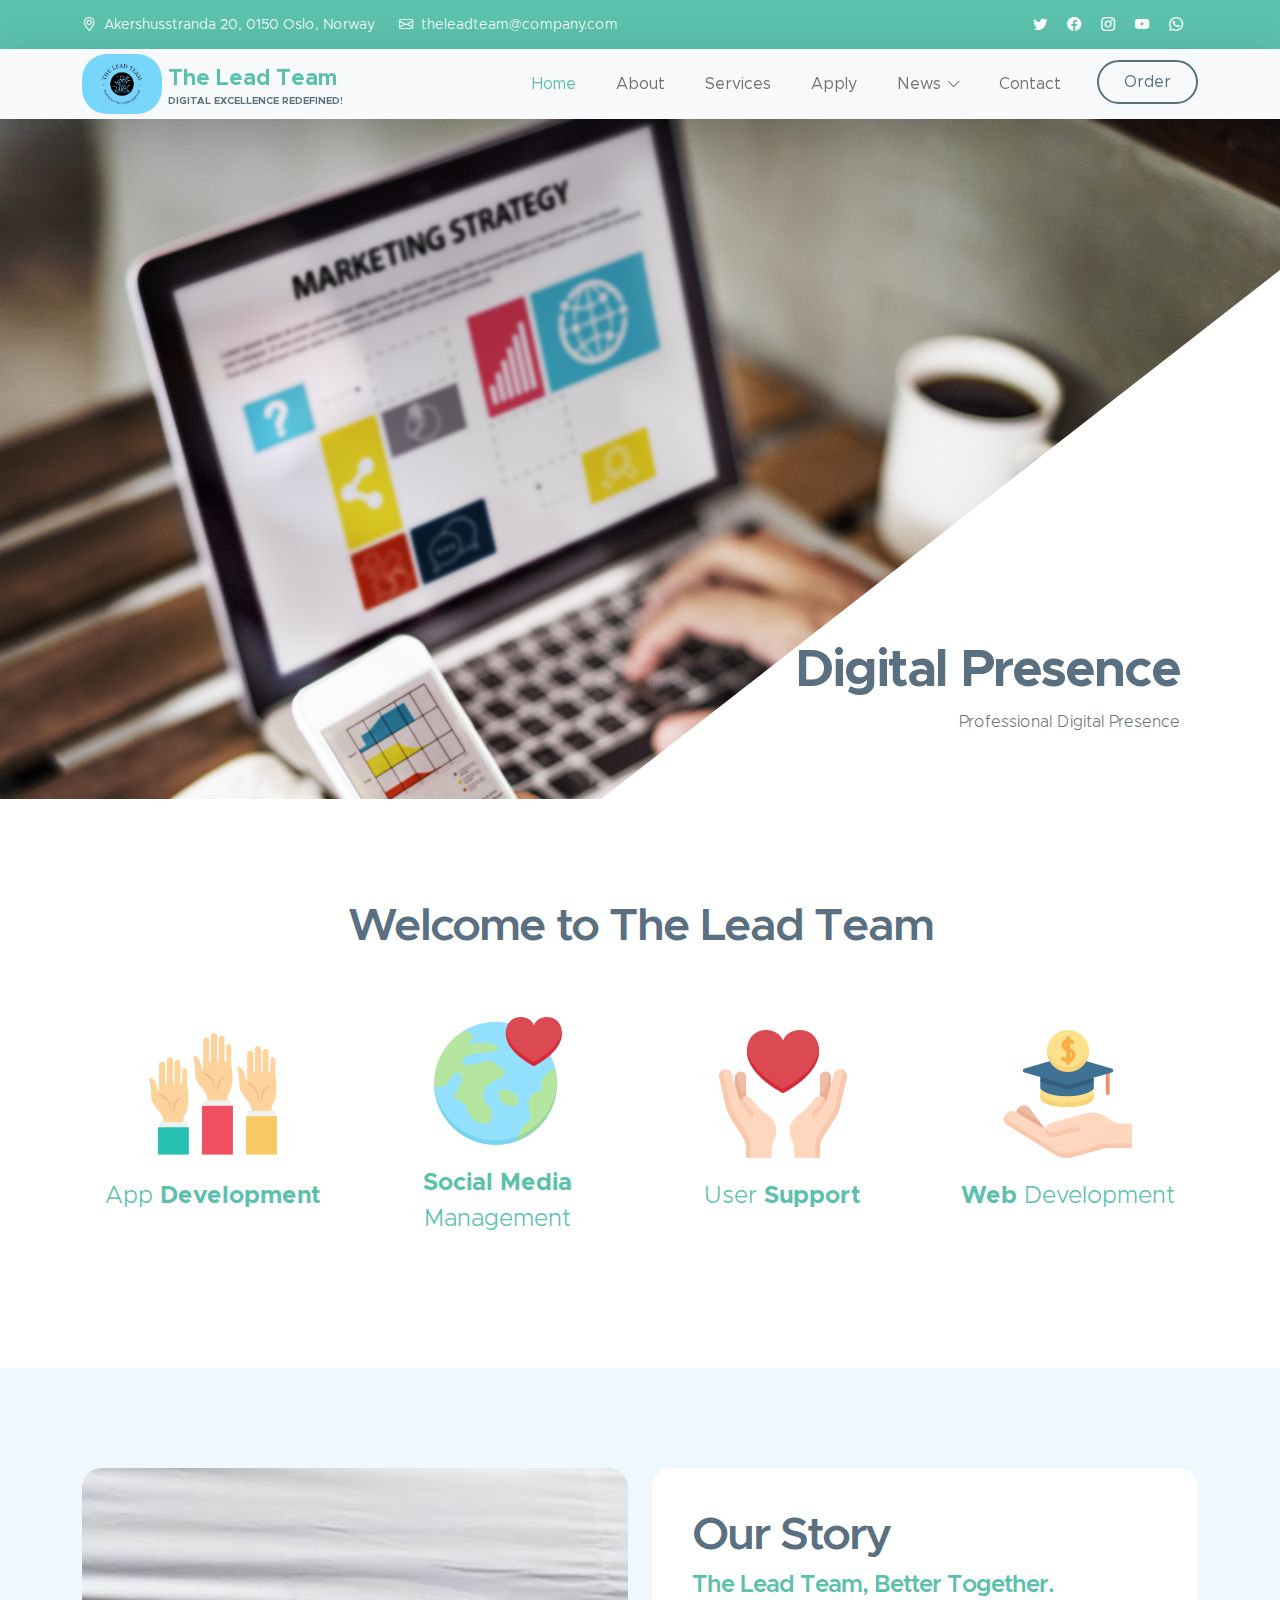
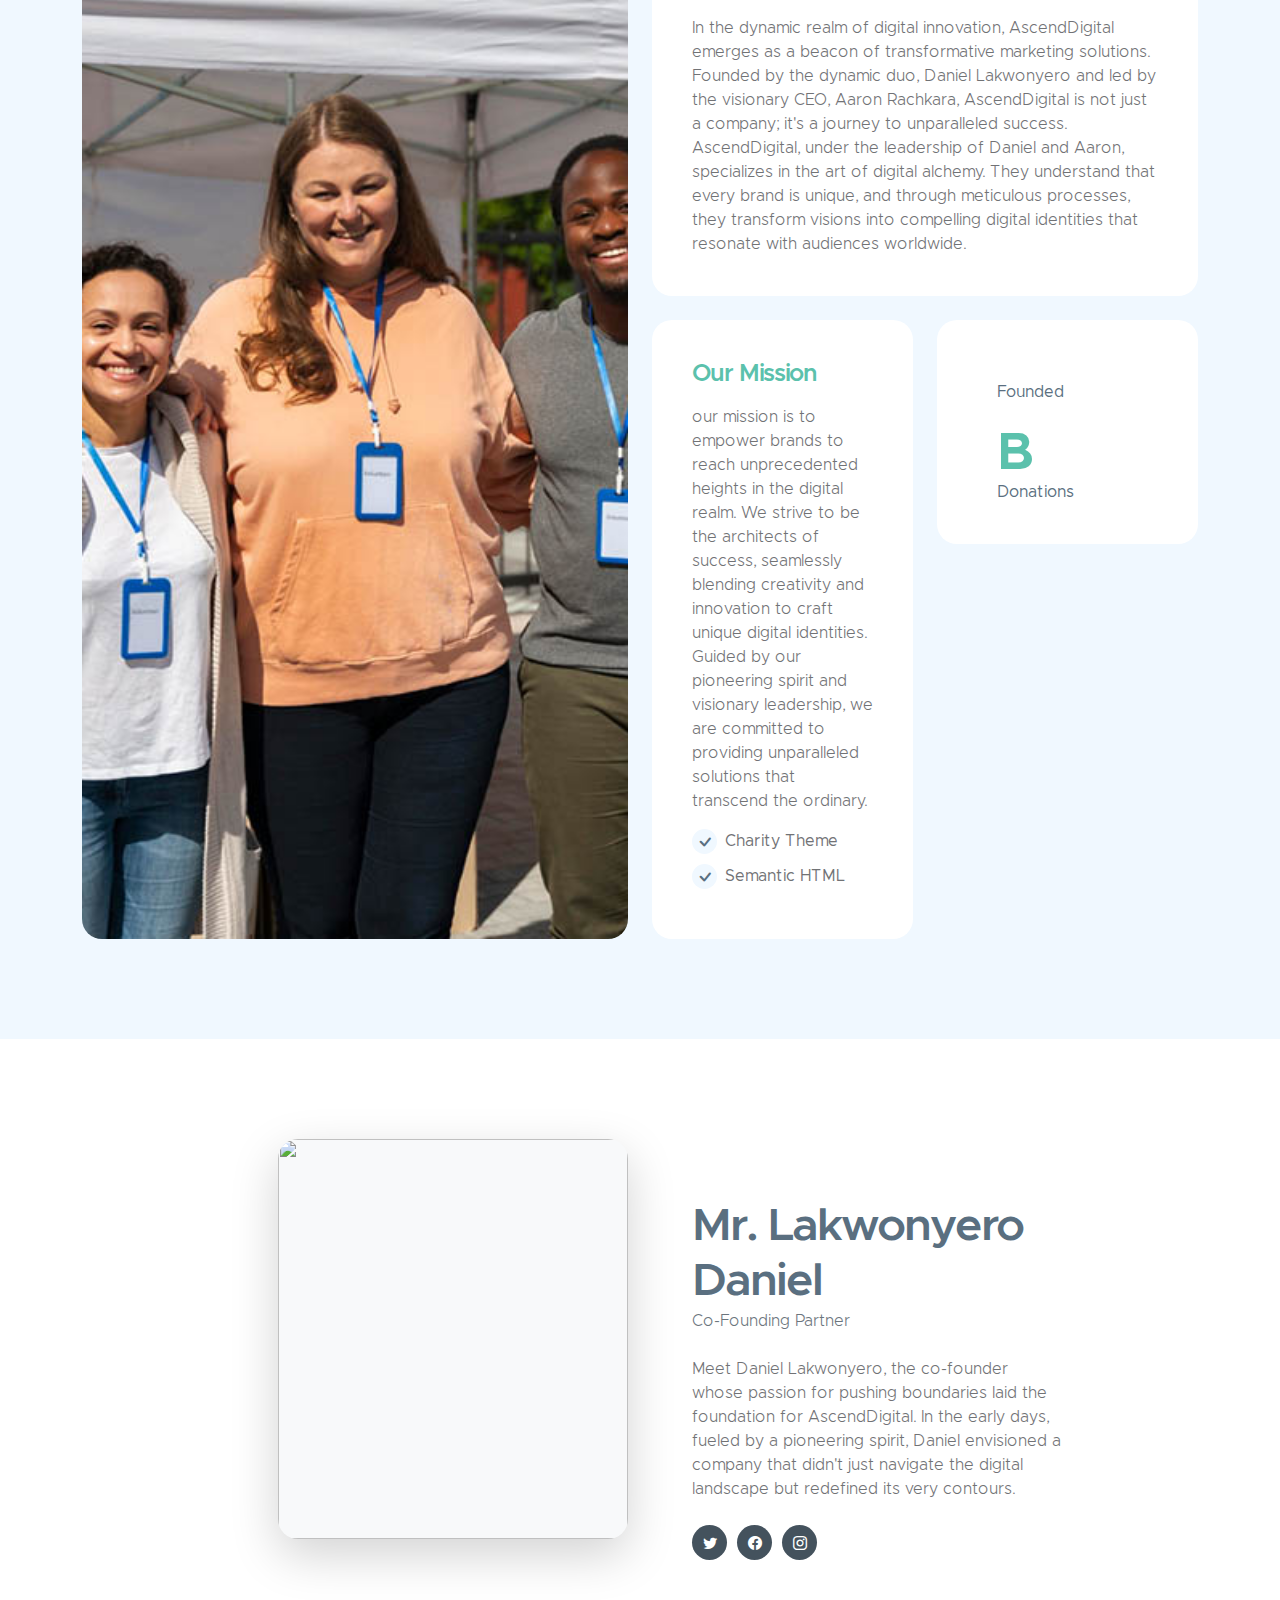
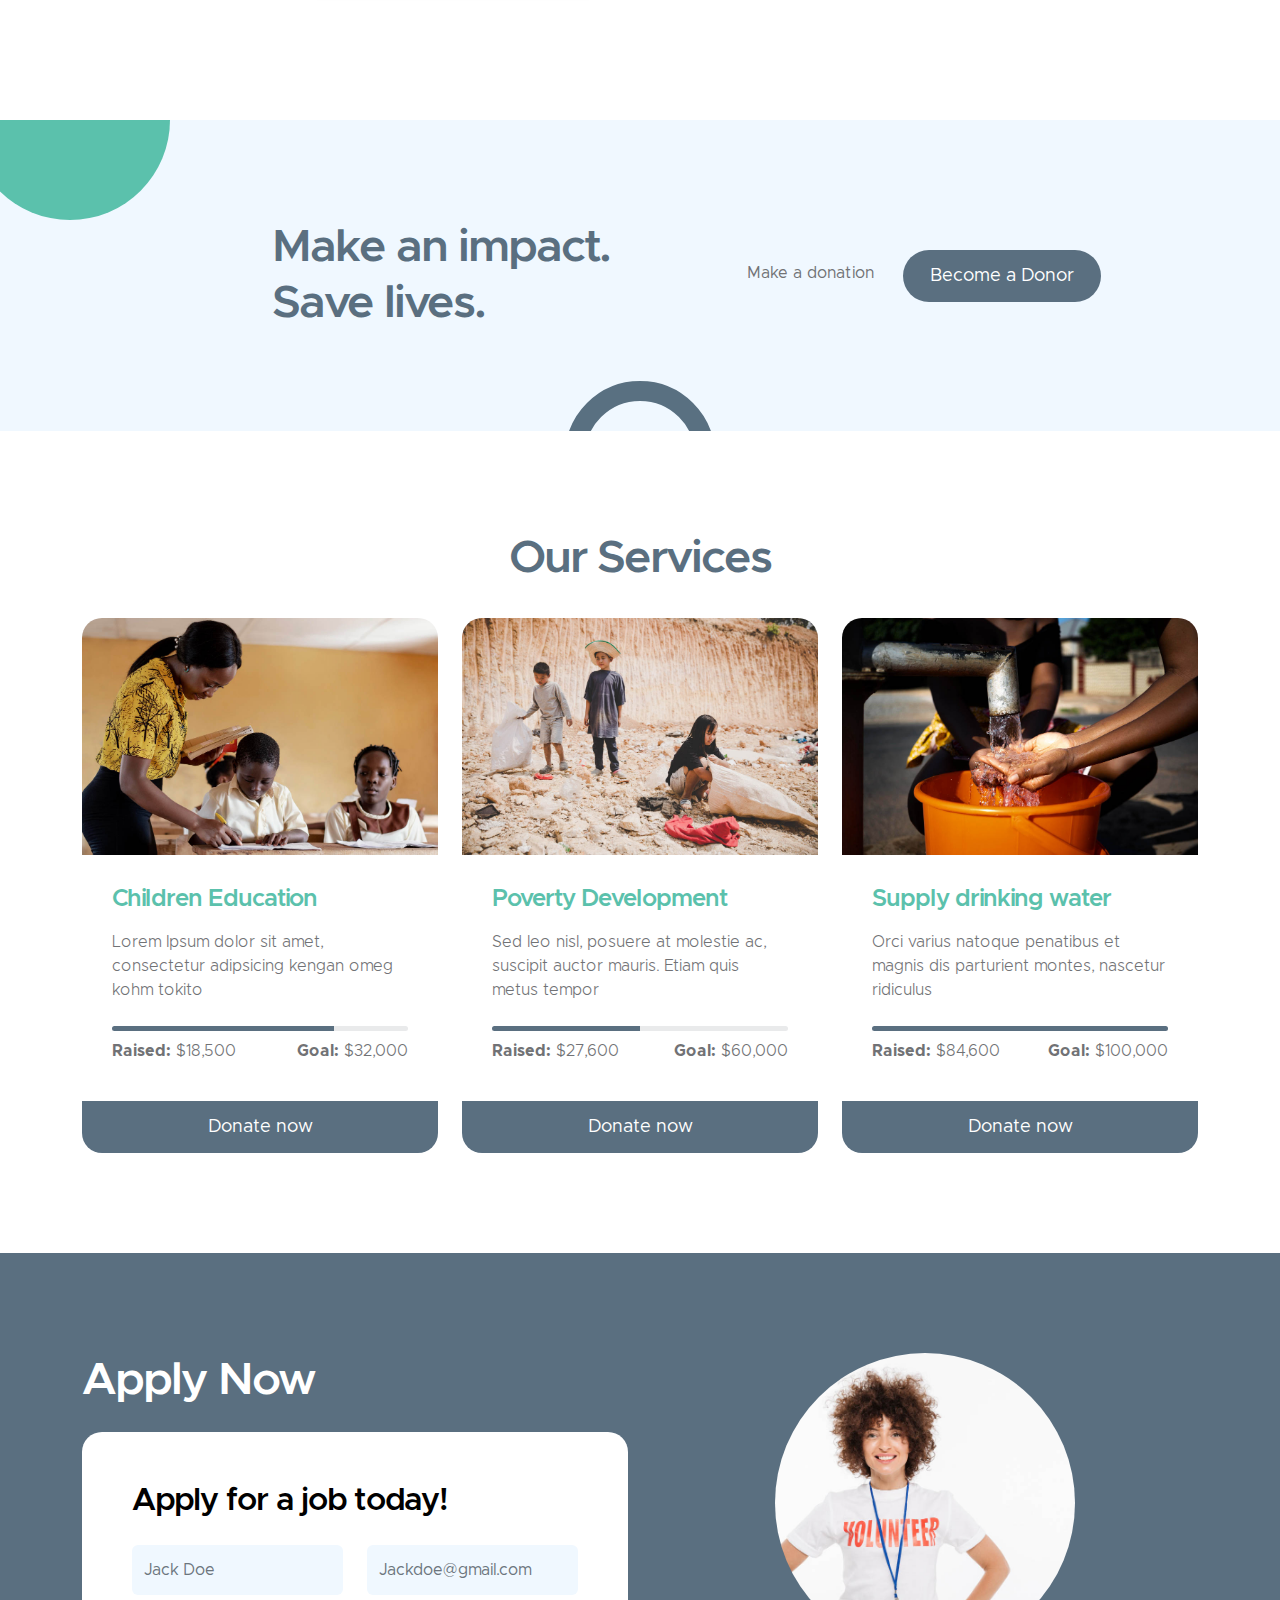
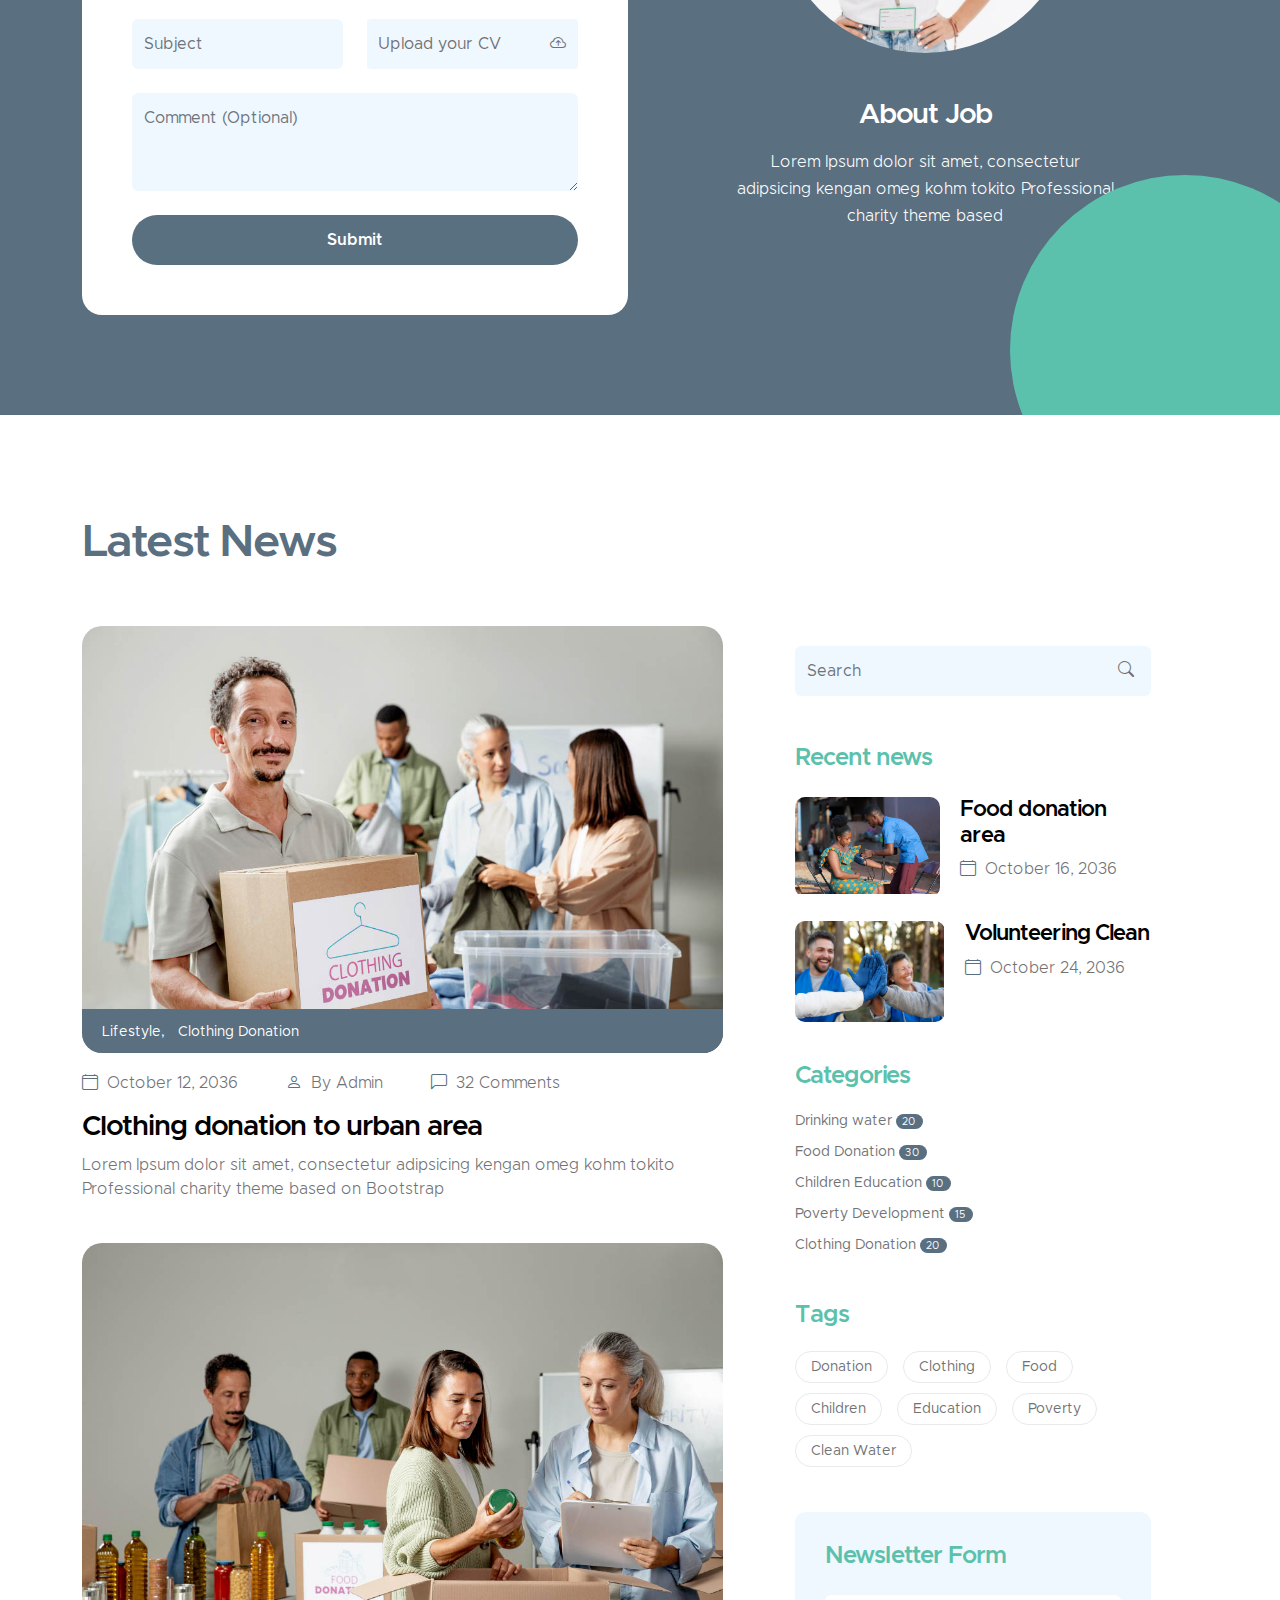
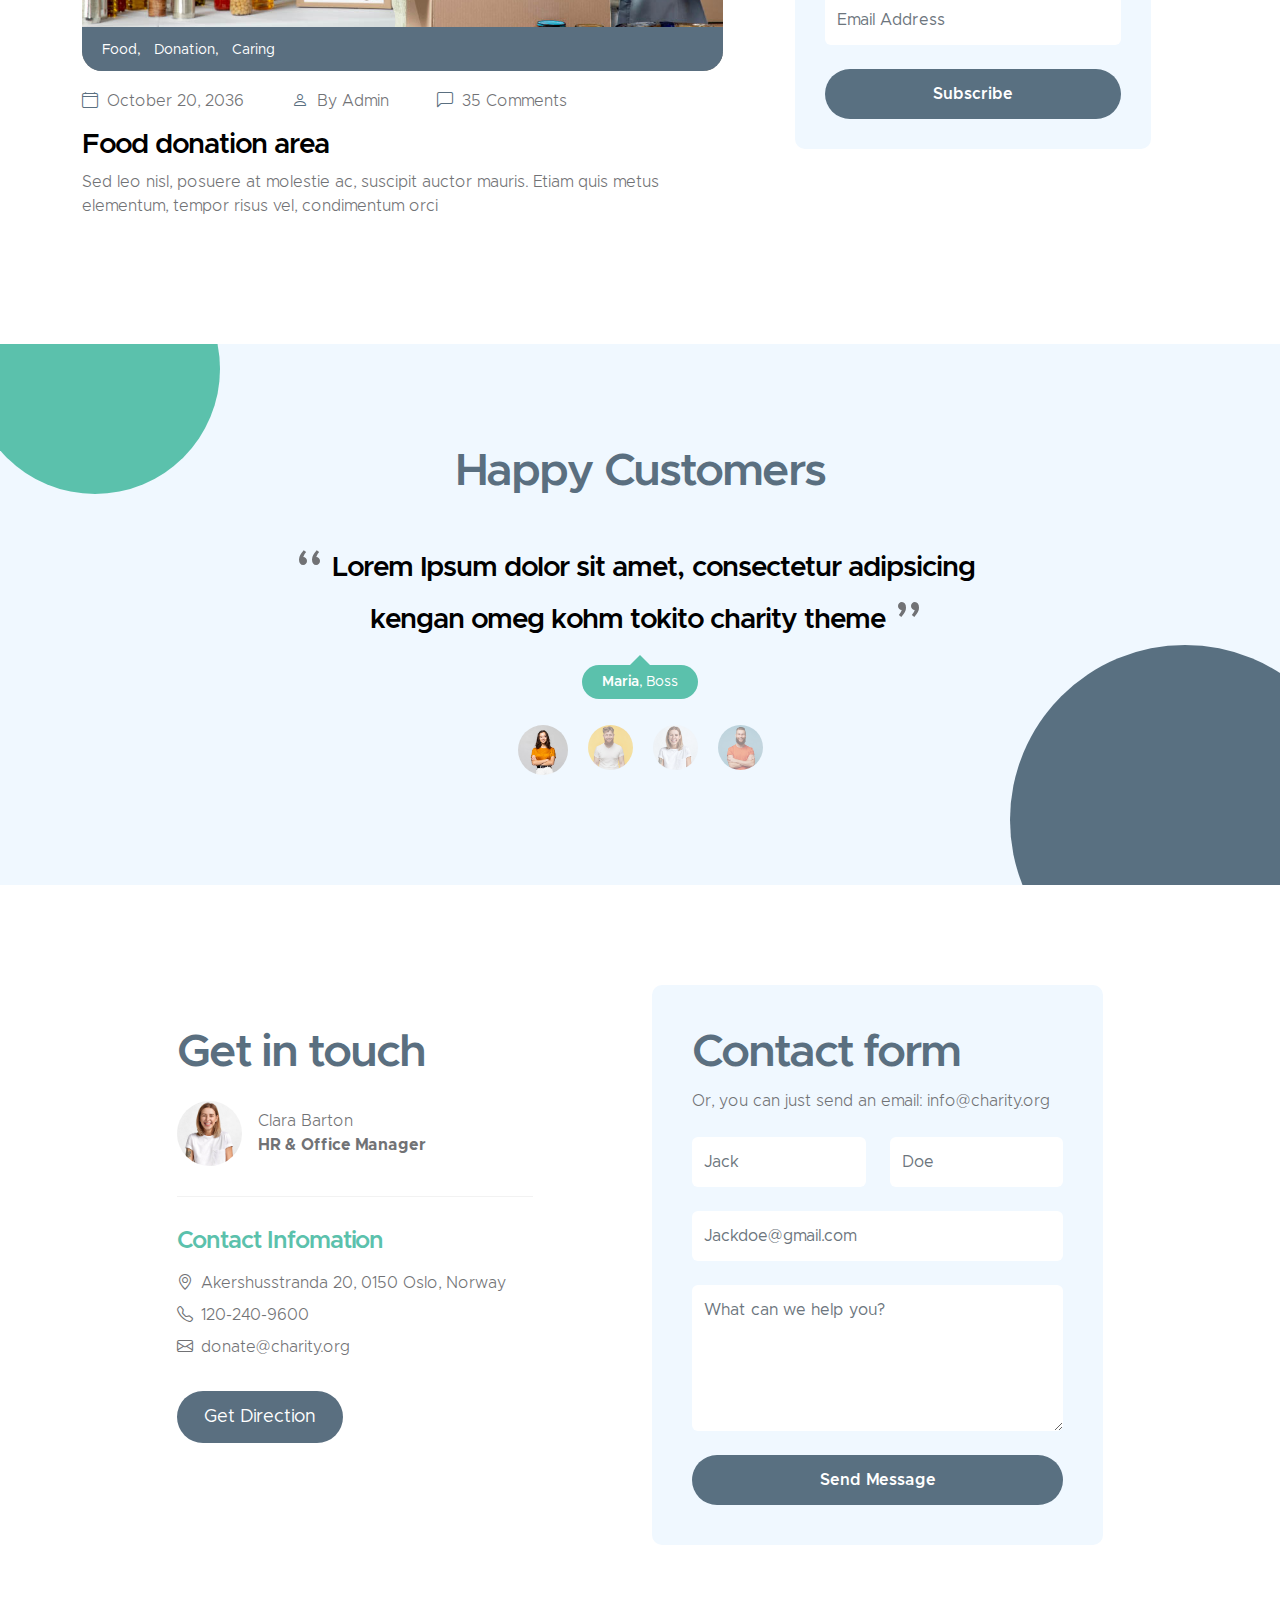
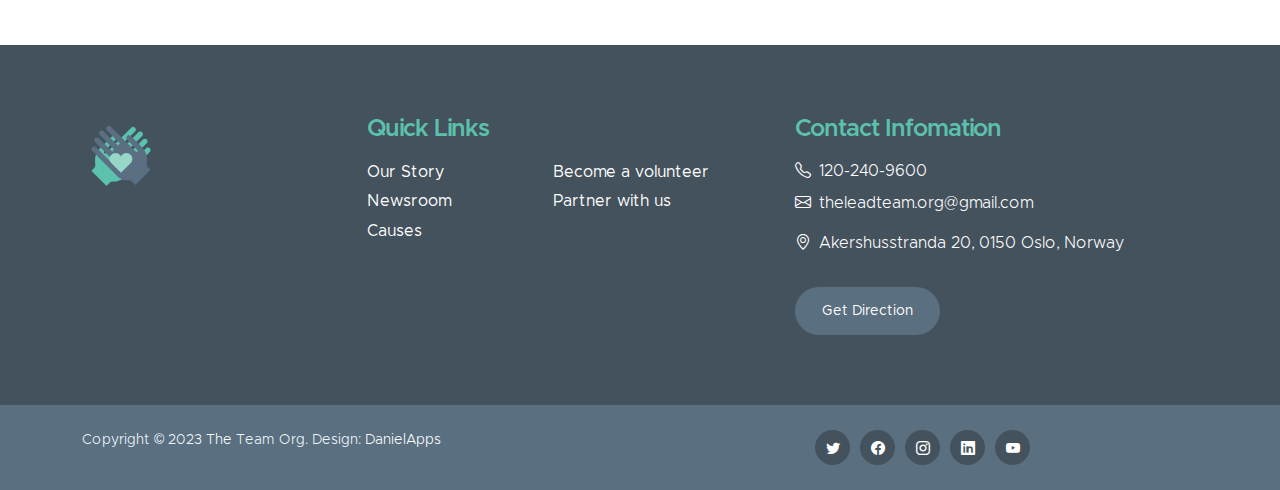
==== commit 715ff675: "about" ====
--- a/index.html
+++ b/index.html
@@ -468,10 +468,10 @@
                     <div class="row">
 
                         <div class="col-lg-6 col-12">
-                            <h2 class="text-white mb-4">Volunteer</h2>
+                            <h2 class="text-white mb-4">Apply Now</h2>
 
                             <form class="custom-form volunteer-form mb-5 mb-lg-0" action="#" method="post" role="form">
-                                <h3 class="mb-4">Become a volunteer today</h3>
+                                <h3 class="mb-4">Apply for a job today!</h3>
 
                                 <div class="row">
                                     <div class="col-lg-6 col-12">
@@ -507,7 +507,7 @@
                             <img src="images/smiling-casual-woman-dressed-volunteer-t-shirt-with-badge.jpg" class="volunteer-image img-fluid" alt="">
 
                             <div class="custom-block-body text-center">
-                                <h4 class="text-white mt-lg-3 mb-lg-3">About Volunteering</h4>
+                                <h4 class="text-white mt-lg-3 mb-lg-3">About Job</h4>
 
                                 <p class="text-white">Lorem Ipsum dolor sit amet, consectetur adipsicing kengan omeg kohm tokito Professional charity theme based</p>
                             </div>
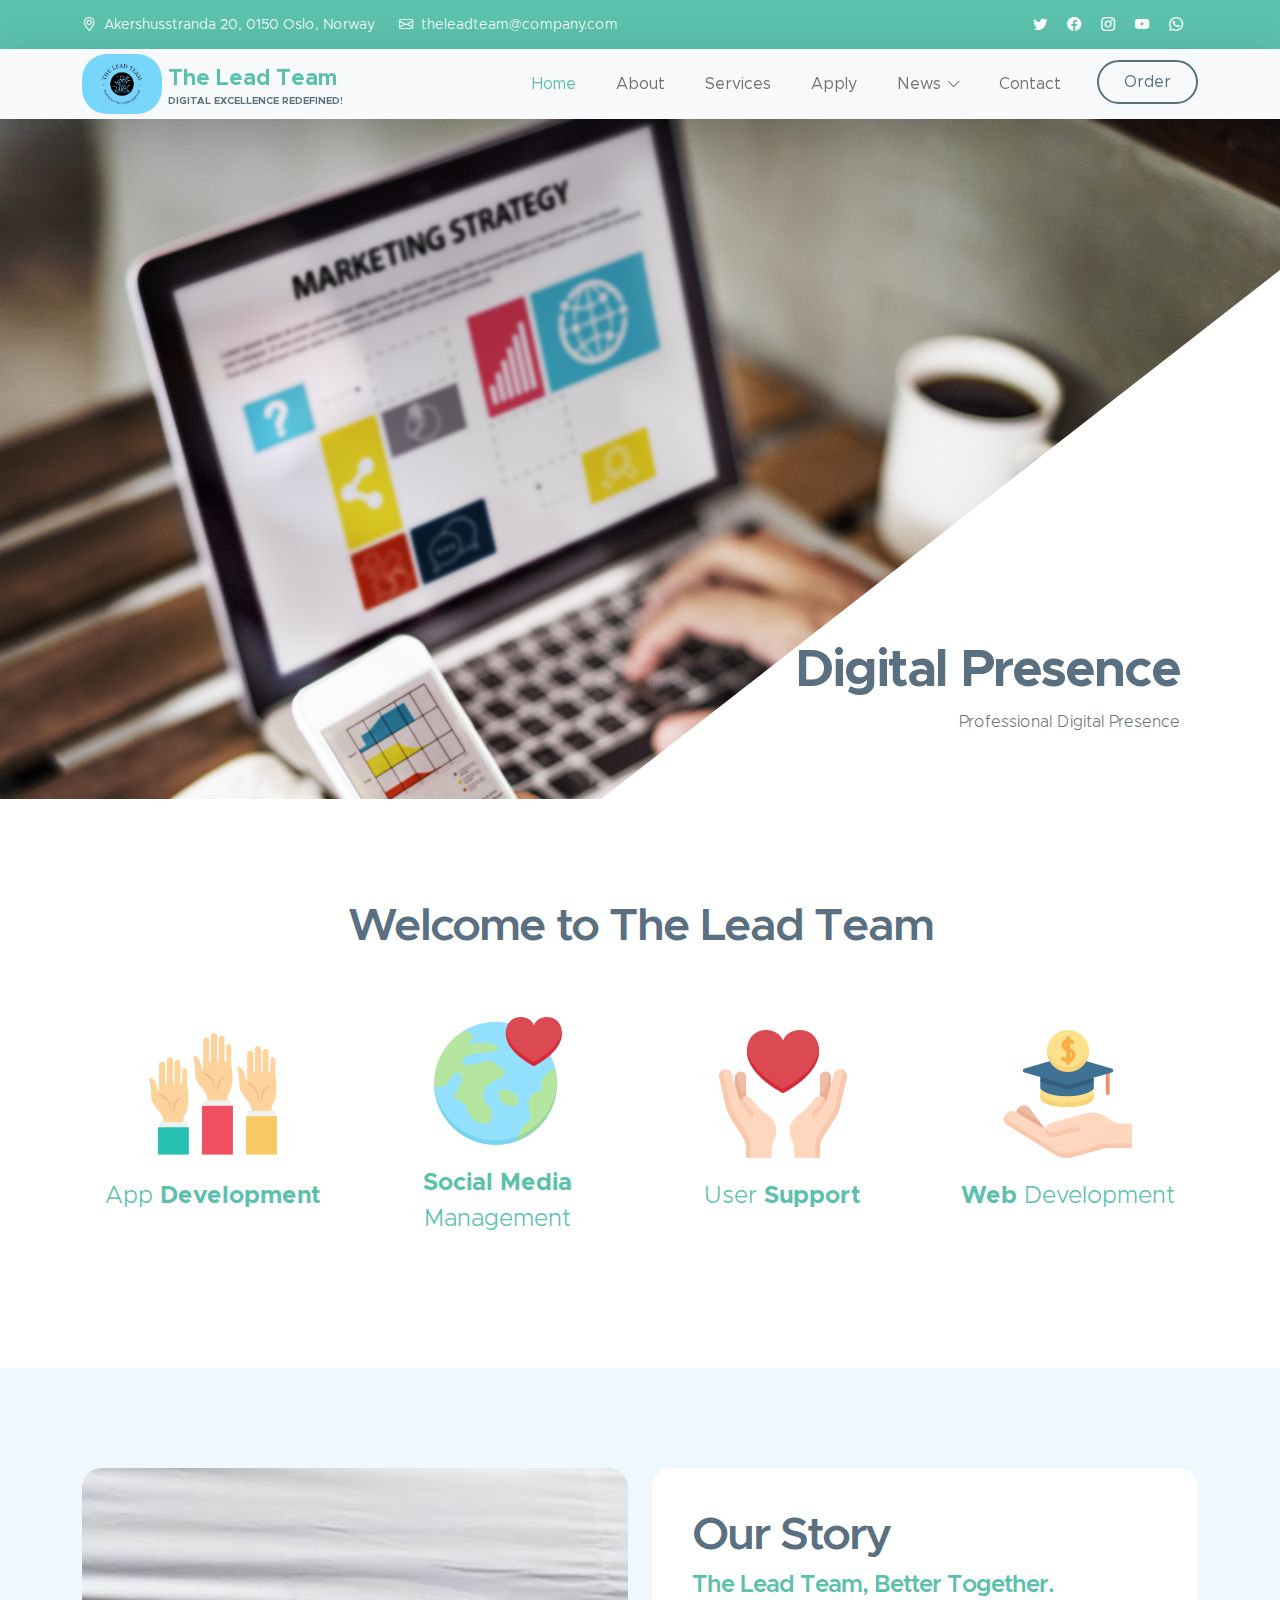
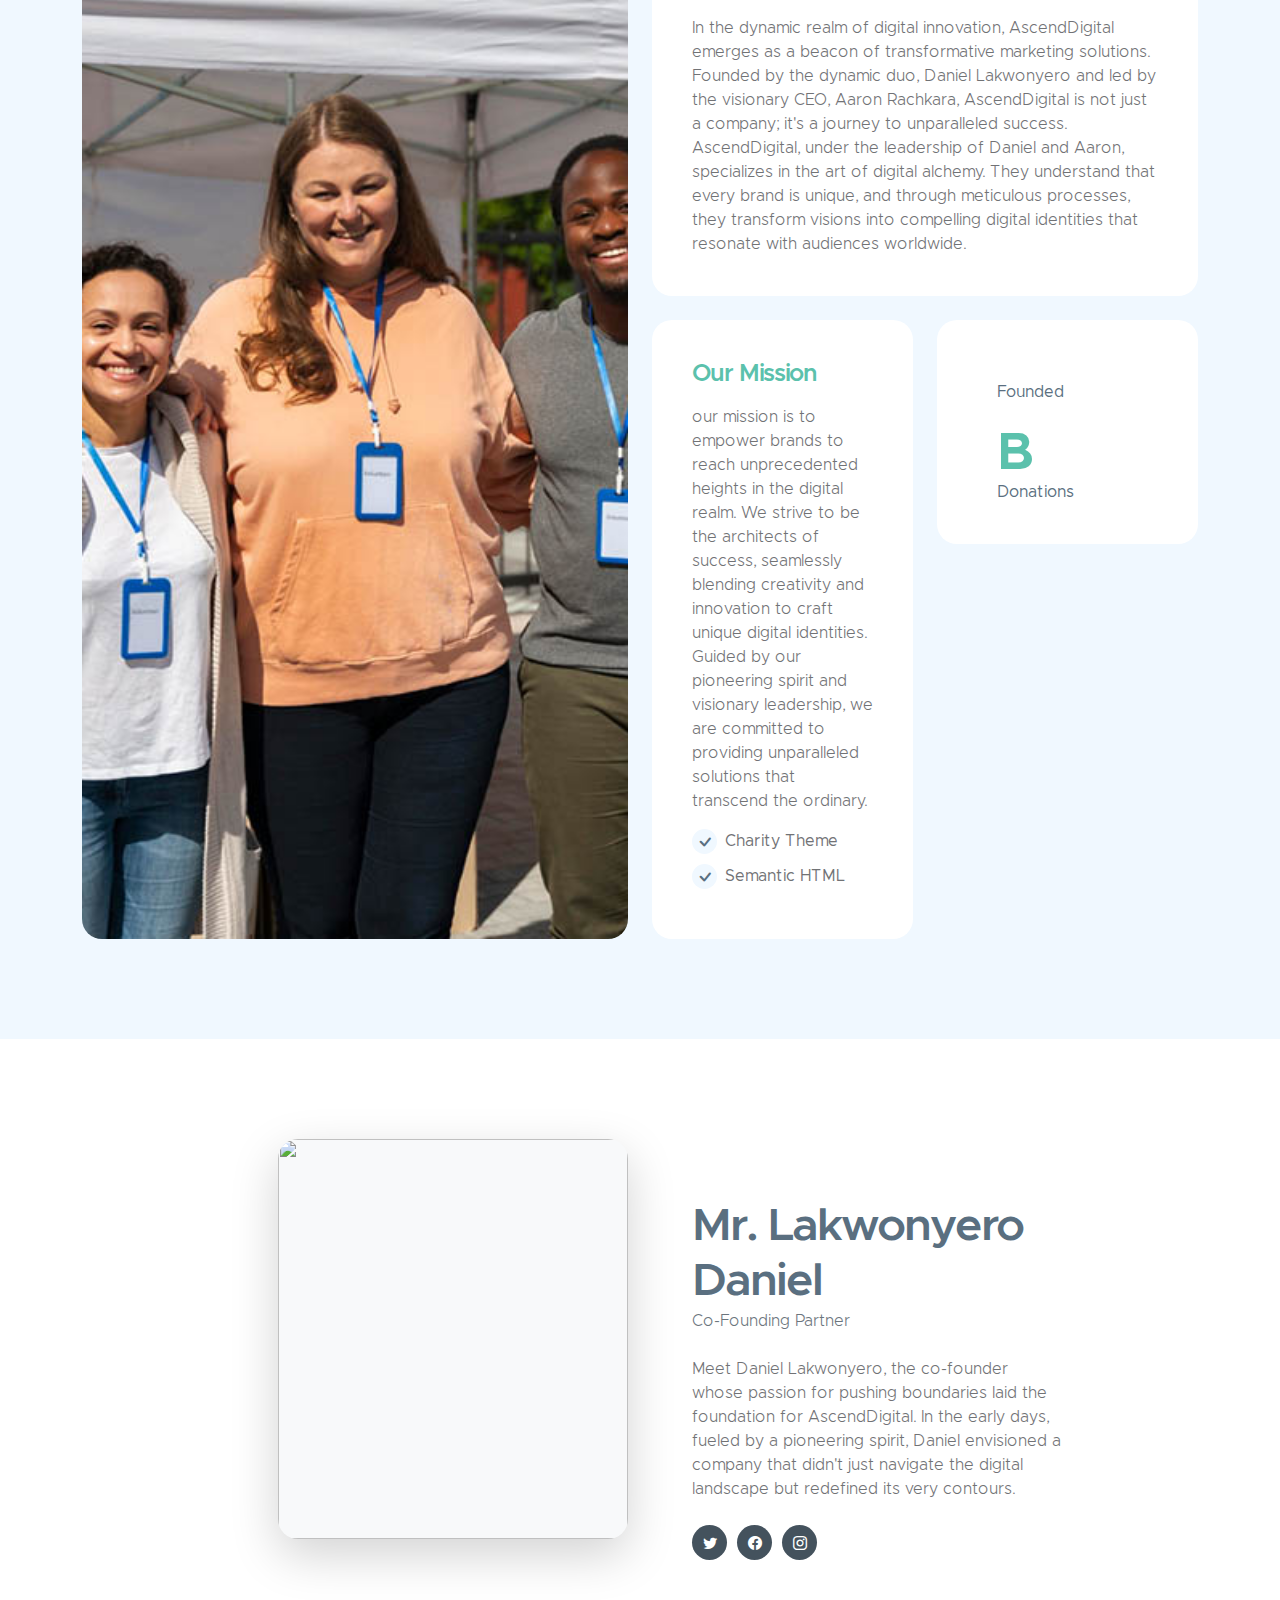
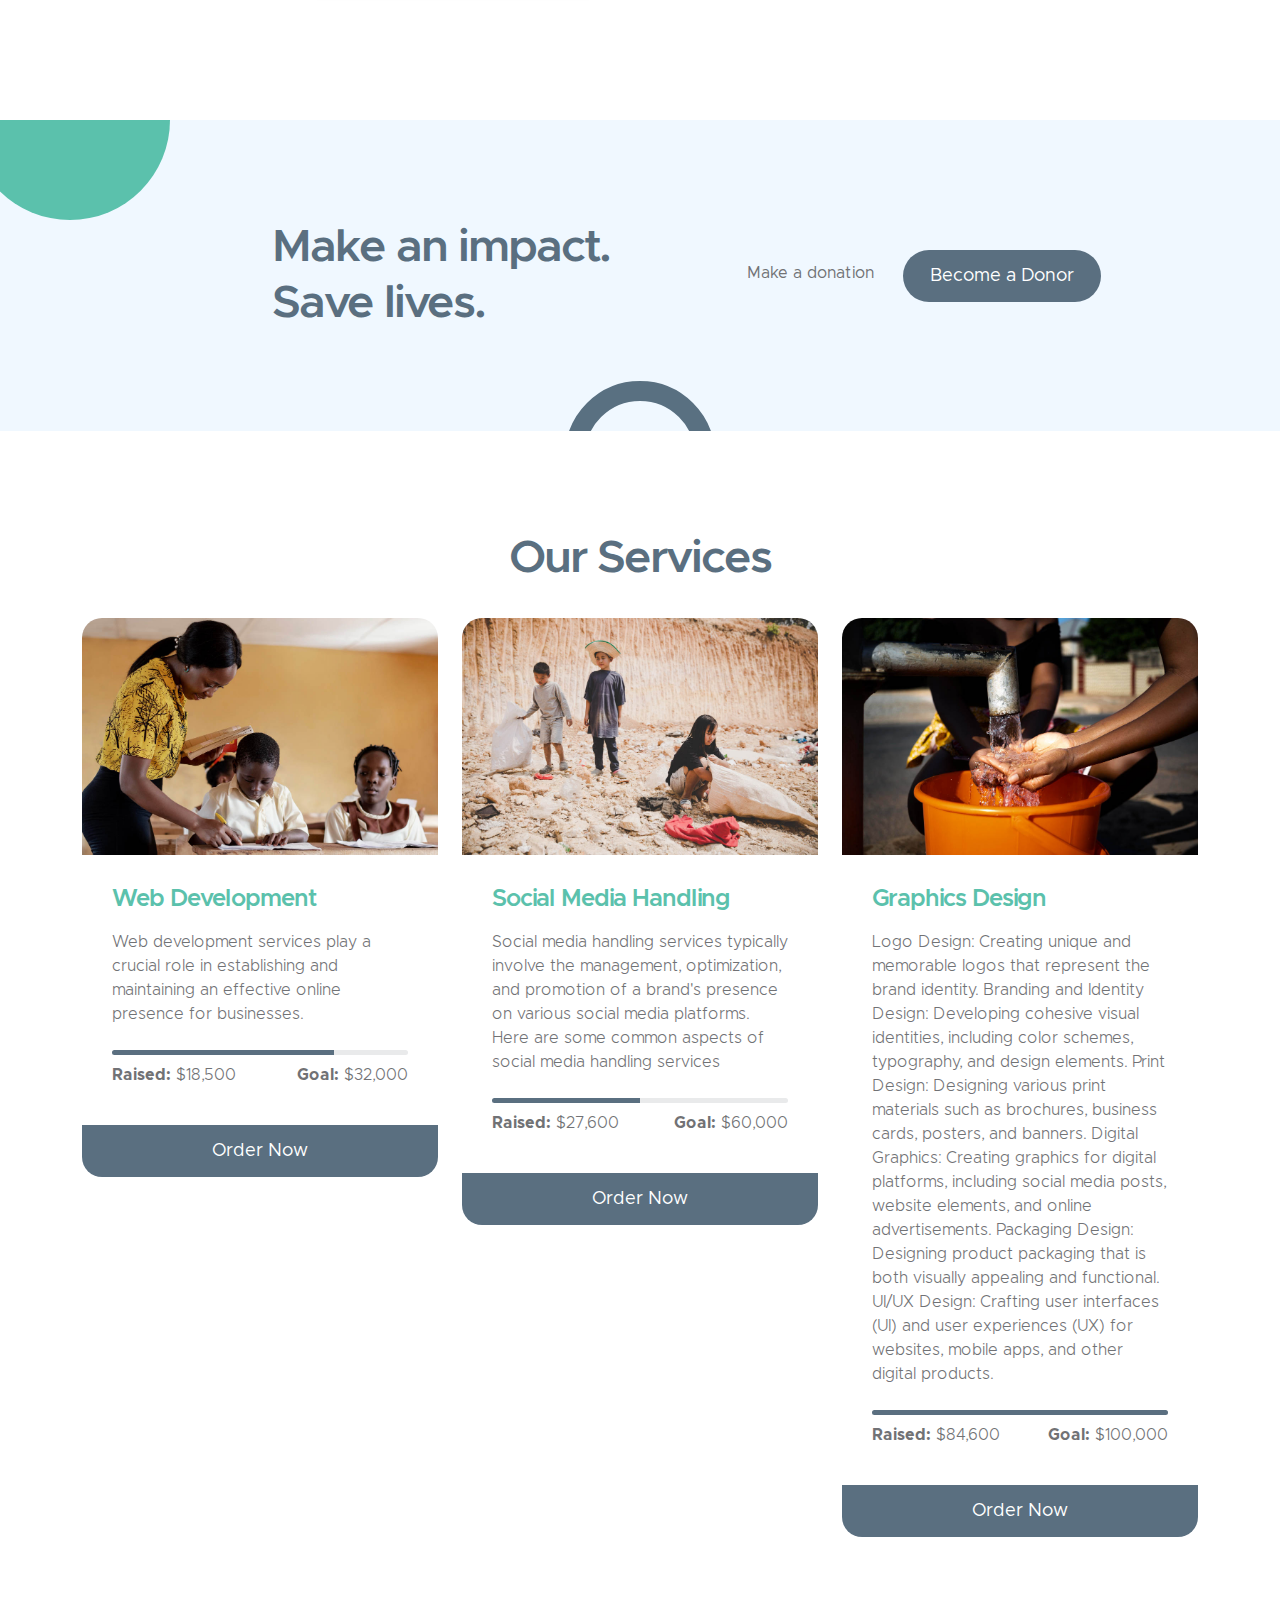
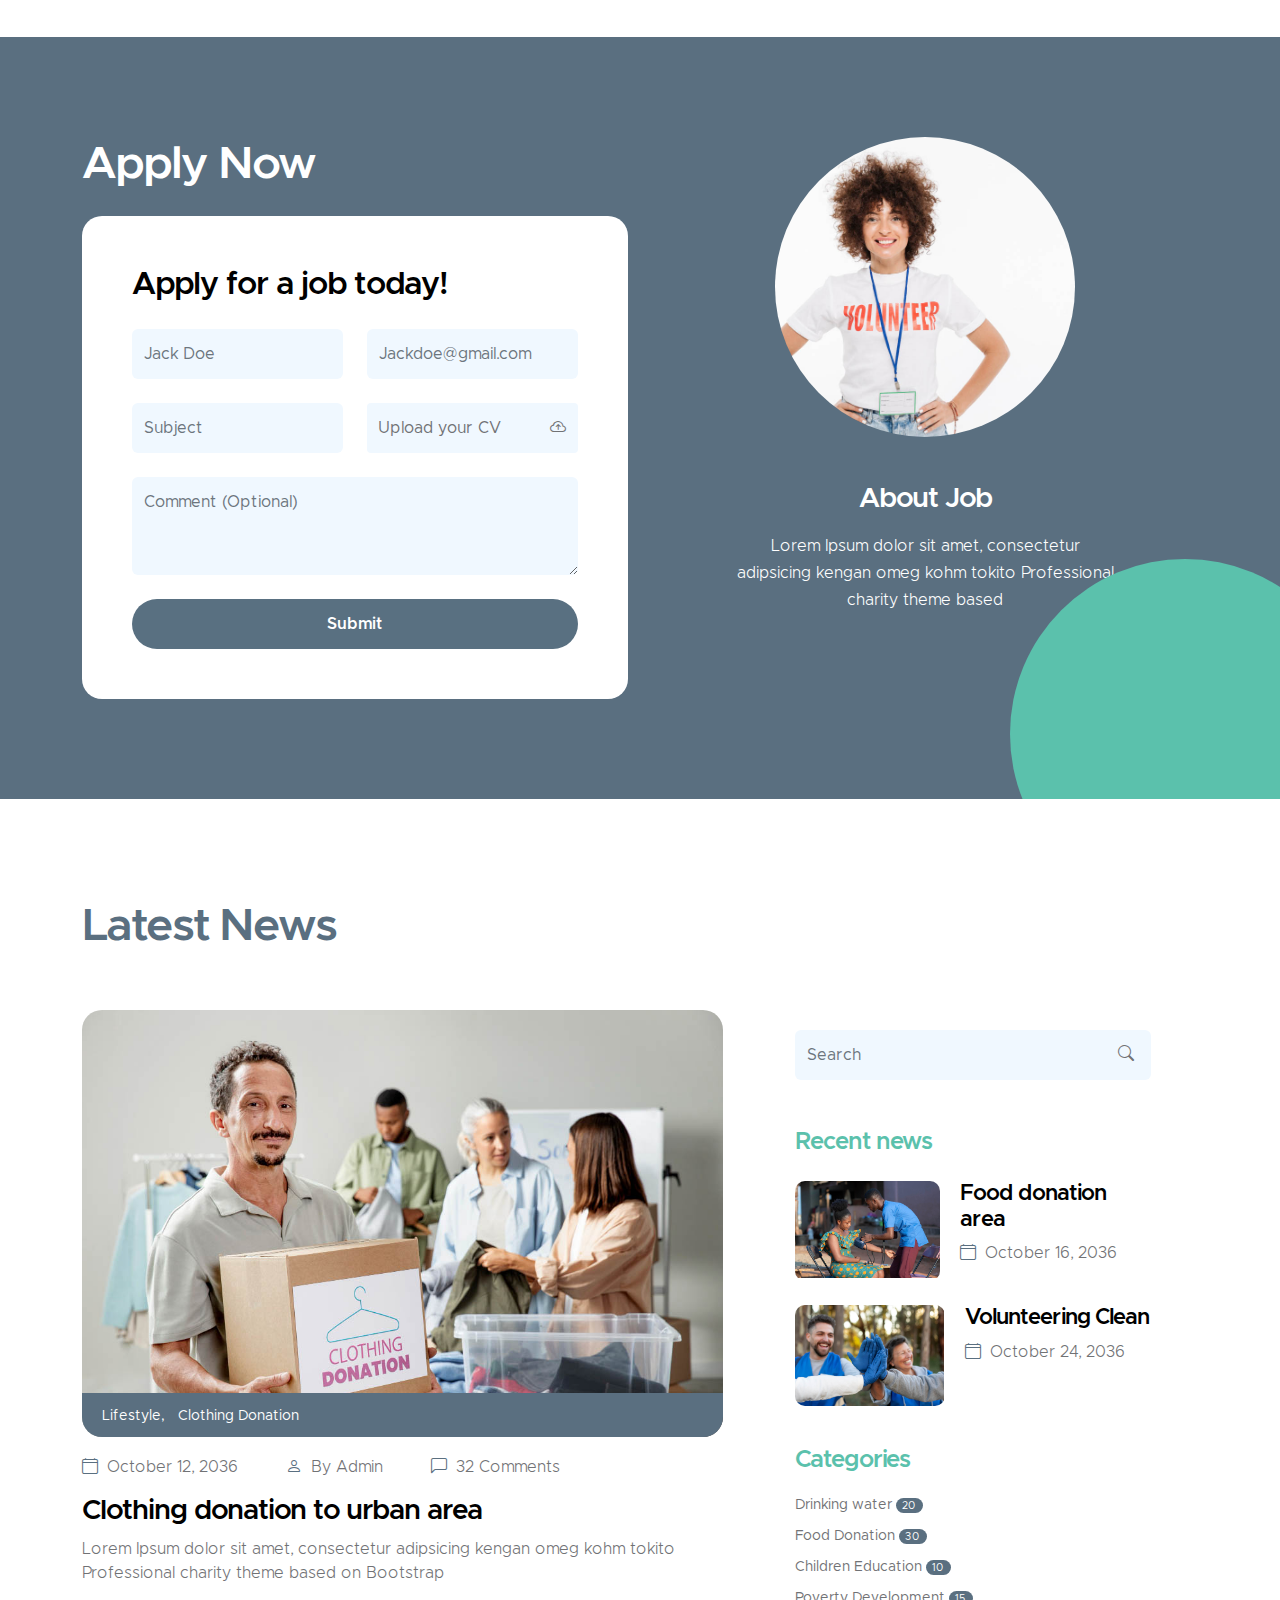
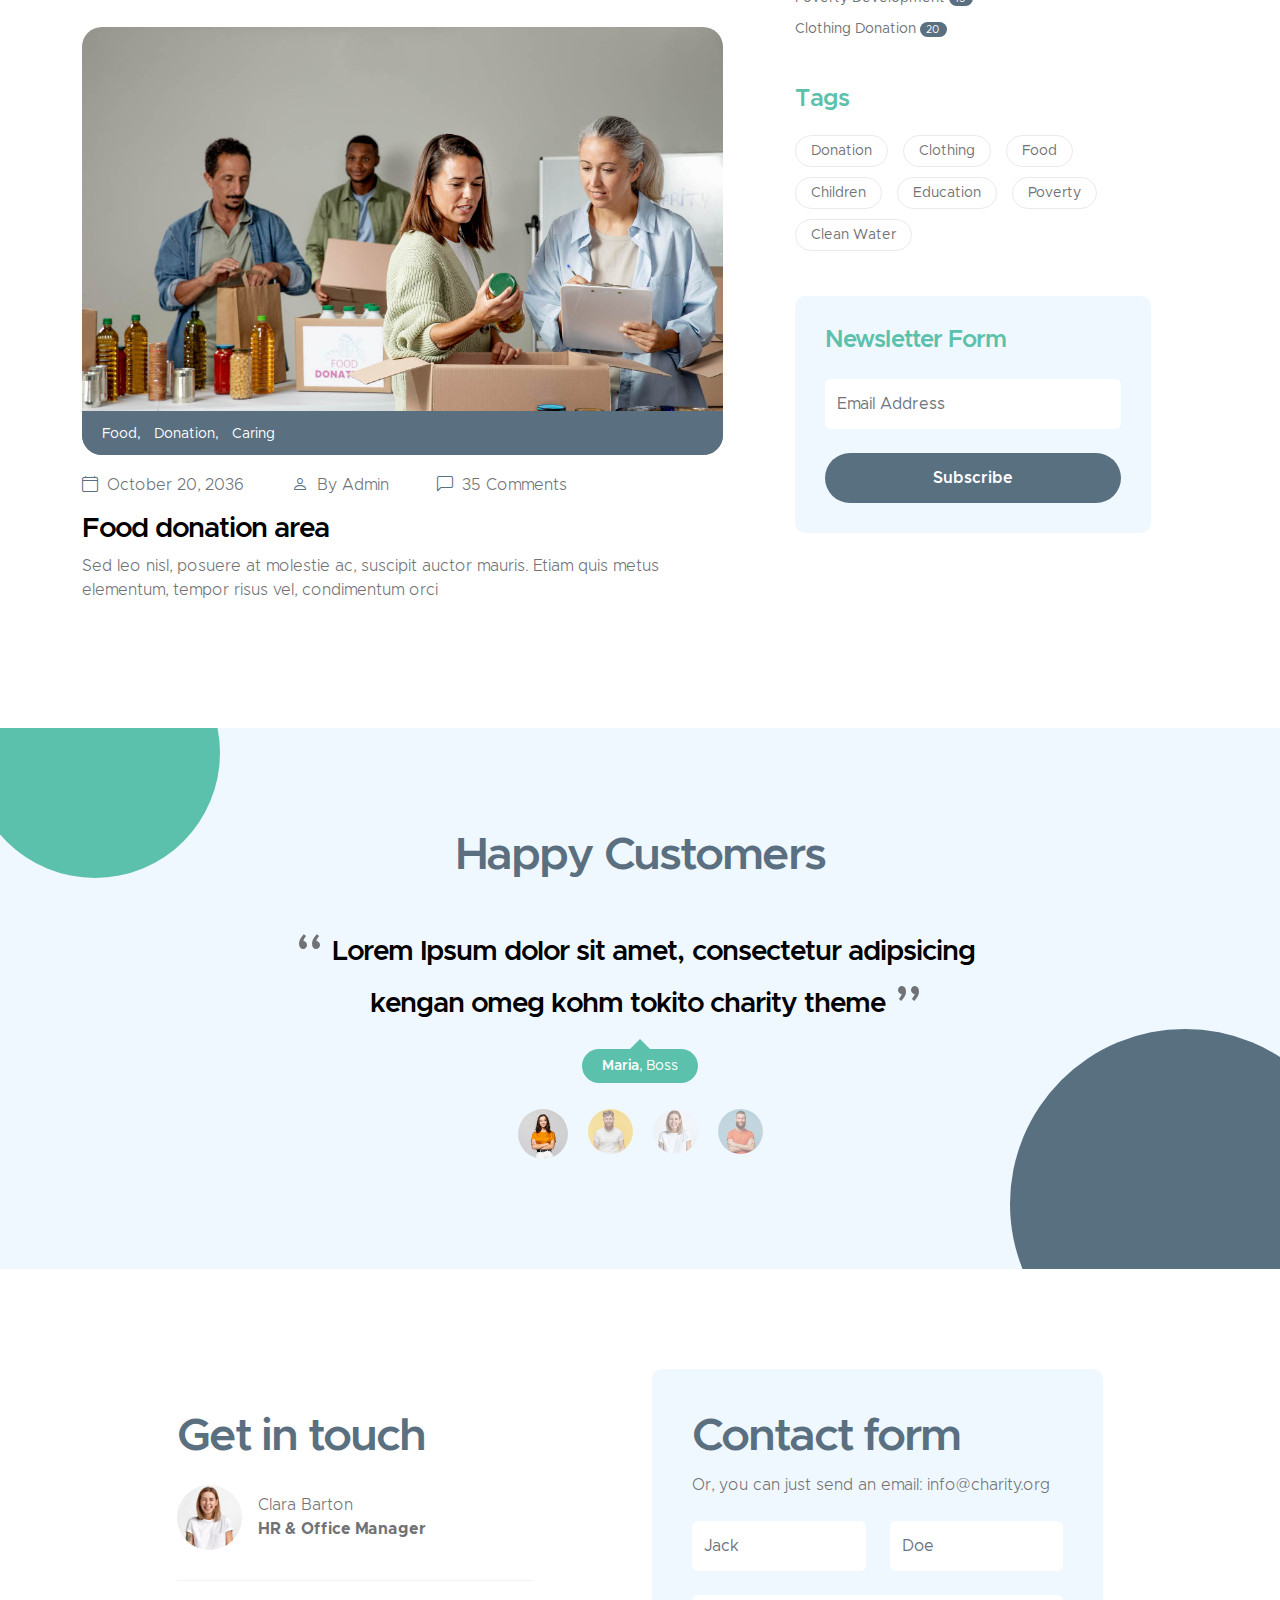
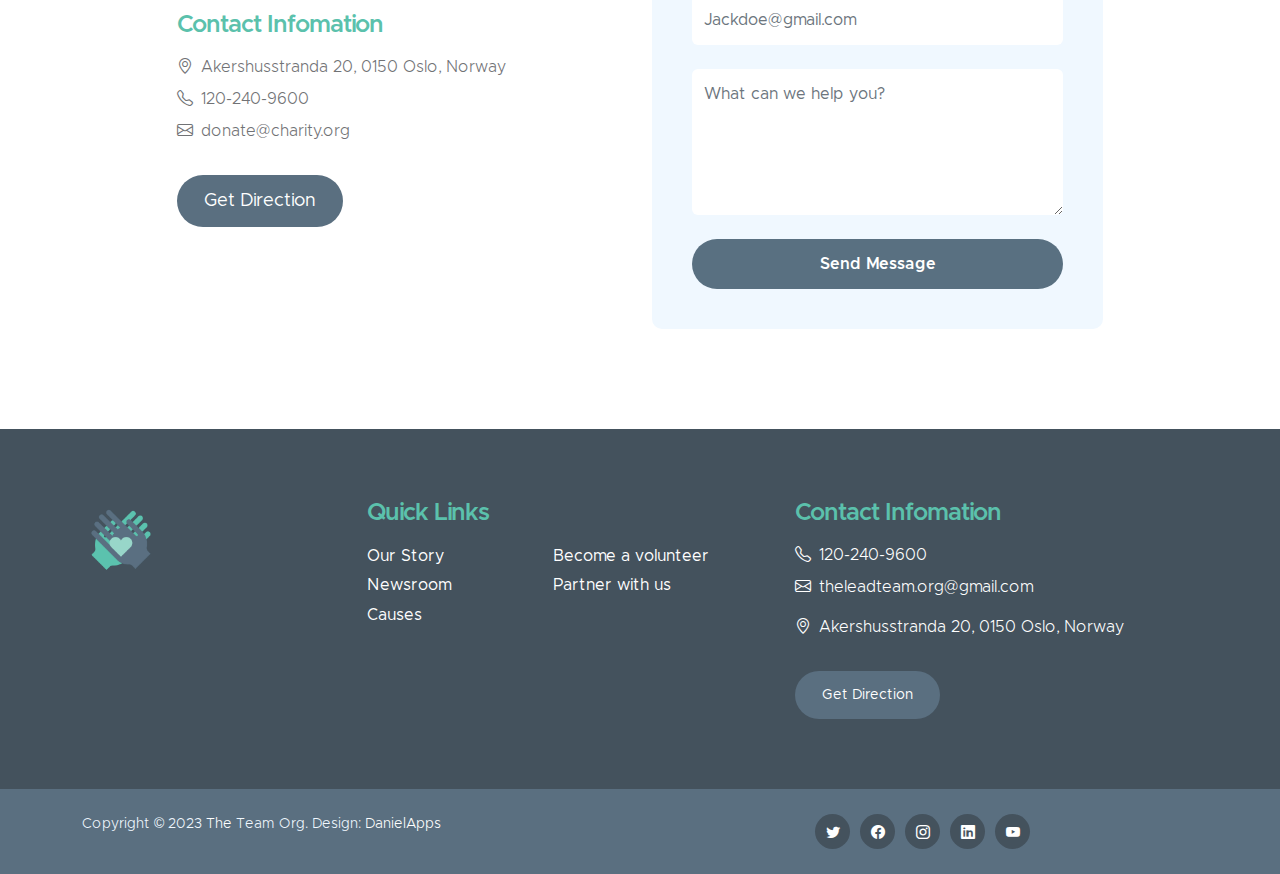
==== commit 110e5f72: "content" ====
--- a/index.html
+++ b/index.html
@@ -369,9 +369,9 @@
 
                                 <div class="custom-block">
                                     <div class="custom-block-body">
-                                        <h5 class="mb-3">Children Education</h5>
-
-                                        <p>Lorem Ipsum dolor sit amet, consectetur adipsicing kengan omeg kohm tokito</p>
+                                        <h5 class="mb-3">Web Development</h5>
+
+                                        <p>Web development services play a crucial role in establishing and maintaining an effective online presence for businesses.</p>
 
                                         <div class="progress mt-4">
                                             <div class="progress-bar w-75" role="progressbar" aria-valuenow="75" aria-valuemin="0" aria-valuemax="100"></div>
@@ -390,7 +390,7 @@
                                         </div>
                                     </div>
 
-                                    <a href="donate.html" class="custom-btn btn">Donate now</a>
+                                    <a href="donate.html" class="custom-btn btn">Order Now</a>
                                 </div>
                             </div>
                         </div>
@@ -401,9 +401,9 @@
 
                                 <div class="custom-block">
                                     <div class="custom-block-body">
-                                        <h5 class="mb-3">Poverty Development</h5>
-
-                                        <p>Sed leo nisl, posuere at molestie ac, suscipit auctor mauris. Etiam quis metus tempor</p>
+                                        <h5 class="mb-3">Social Media Handling</h5>
+
+                                        <p>Social media handling services typically involve the management, optimization, and promotion of a brand's presence on various social media platforms. Here are some common aspects of social media handling services</p>
 
                                         <div class="progress mt-4">
                                             <div class="progress-bar w-50" role="progressbar" aria-valuenow="50" aria-valuemin="0" aria-valuemax="100"></div>
@@ -422,7 +422,7 @@
                                         </div>
                                     </div>
 
-                                    <a href="donate.html" class="custom-btn btn">Donate now</a>
+                                    <a href="donate.html" class="custom-btn btn">Order Now</a>
                                 </div>
                             </div>
                         </div>
@@ -433,9 +433,25 @@
 
                                 <div class="custom-block">
                                     <div class="custom-block-body">
-                                        <h5 class="mb-3">Supply drinking water</h5>
-
-                                        <p>Orci varius natoque penatibus et magnis dis parturient montes, nascetur ridiculus</p>
+                                        <h5 class="mb-3">Graphics Design</h5>
+
+                                        <p>Logo Design:
+                                            Creating unique and memorable logos that represent the brand identity.
+                                            Branding and Identity Design:
+                                            
+                                            Developing cohesive visual identities, including color schemes, typography, and design elements.
+                                            Print Design:
+                                            
+                                            Designing various print materials such as brochures, business cards, posters, and banners.
+                                            Digital Graphics:
+                                            
+                                            Creating graphics for digital platforms, including social media posts, website elements, and online advertisements.
+                                            Packaging Design:
+                                            
+                                            Designing product packaging that is both visually appealing and functional.
+                                            UI/UX Design:
+                                            
+                                            Crafting user interfaces (UI) and user experiences (UX) for websites, mobile apps, and other digital products.</p>
 
                                         <div class="progress mt-4">
                                             <div class="progress-bar w-100" role="progressbar" aria-valuenow="100" aria-valuemin="0" aria-valuemax="100"></div>
@@ -454,7 +470,7 @@
                                         </div>
                                     </div>
 
-                                    <a href="donate.html" class="custom-btn btn">Donate now</a>
+                                    <a href="donate.html" class="custom-btn btn">Order Now</a>
                                 </div>
                             </div>
                         </div>
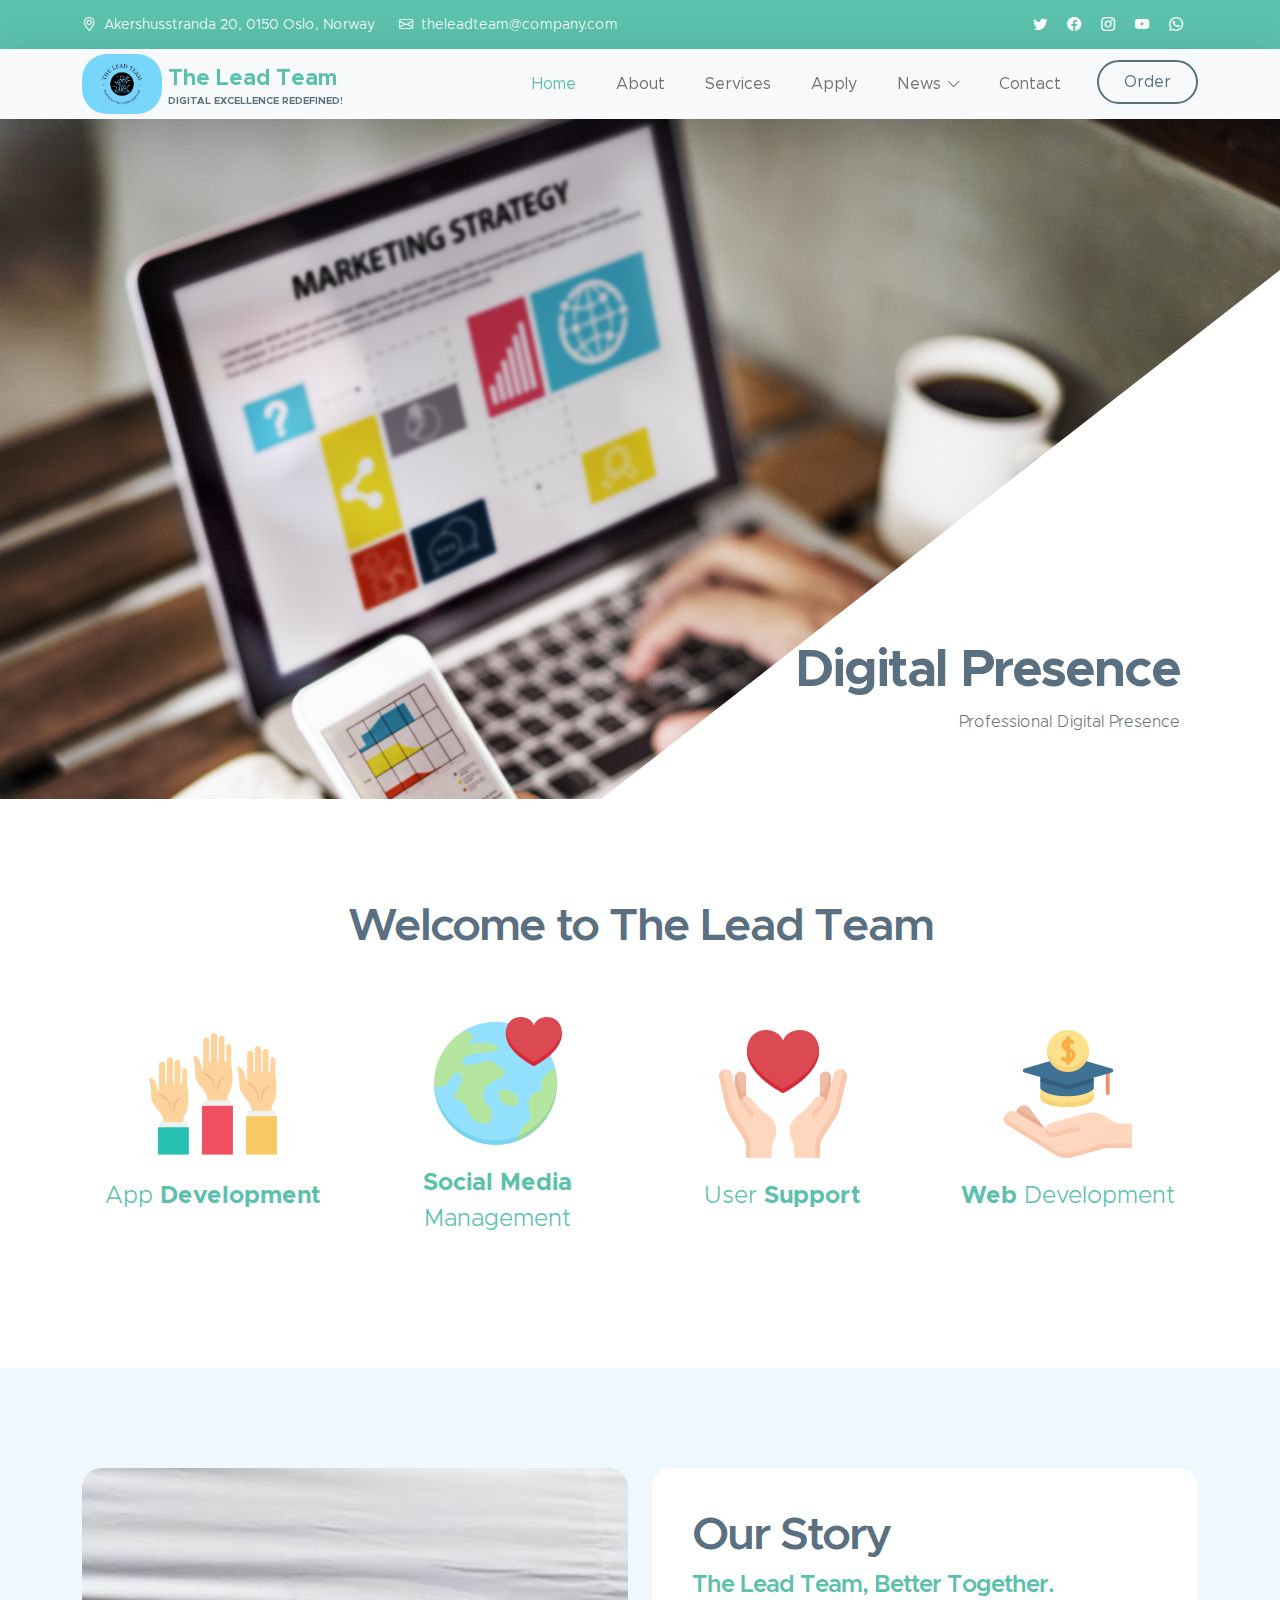
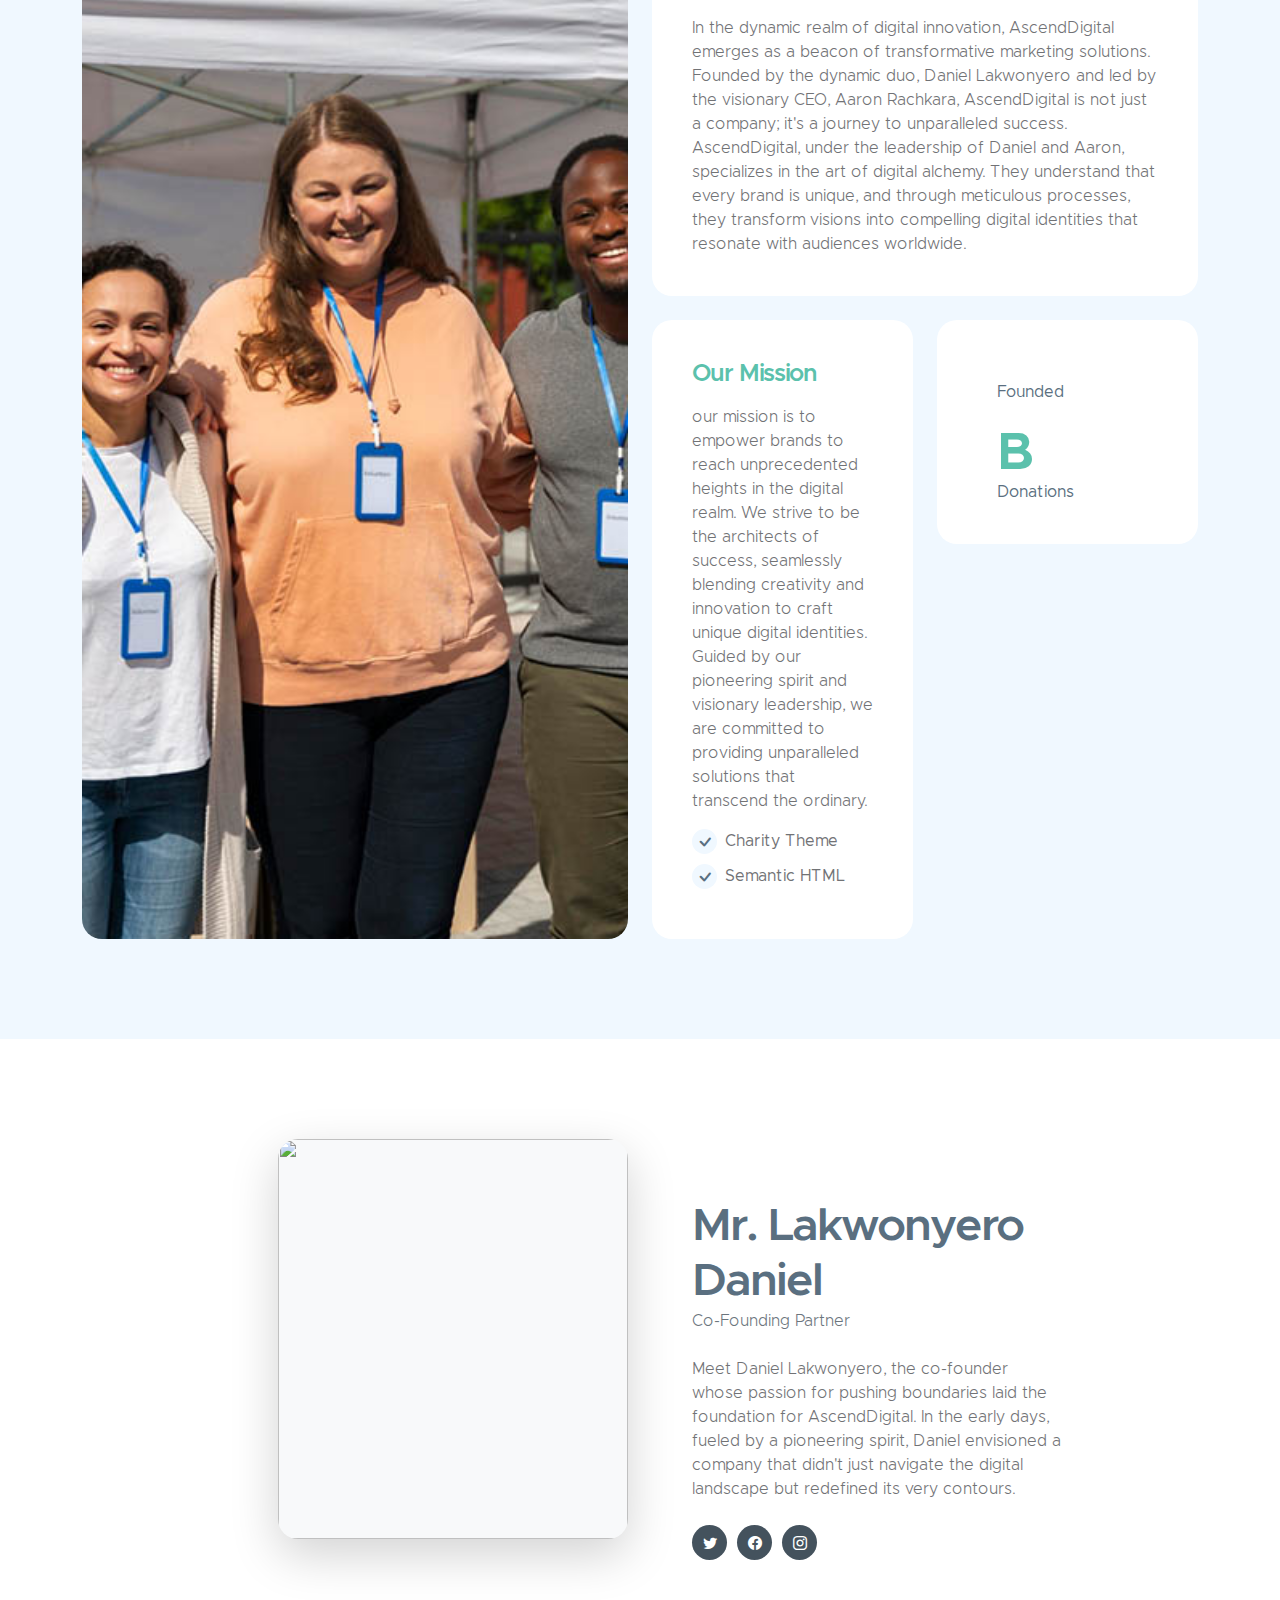
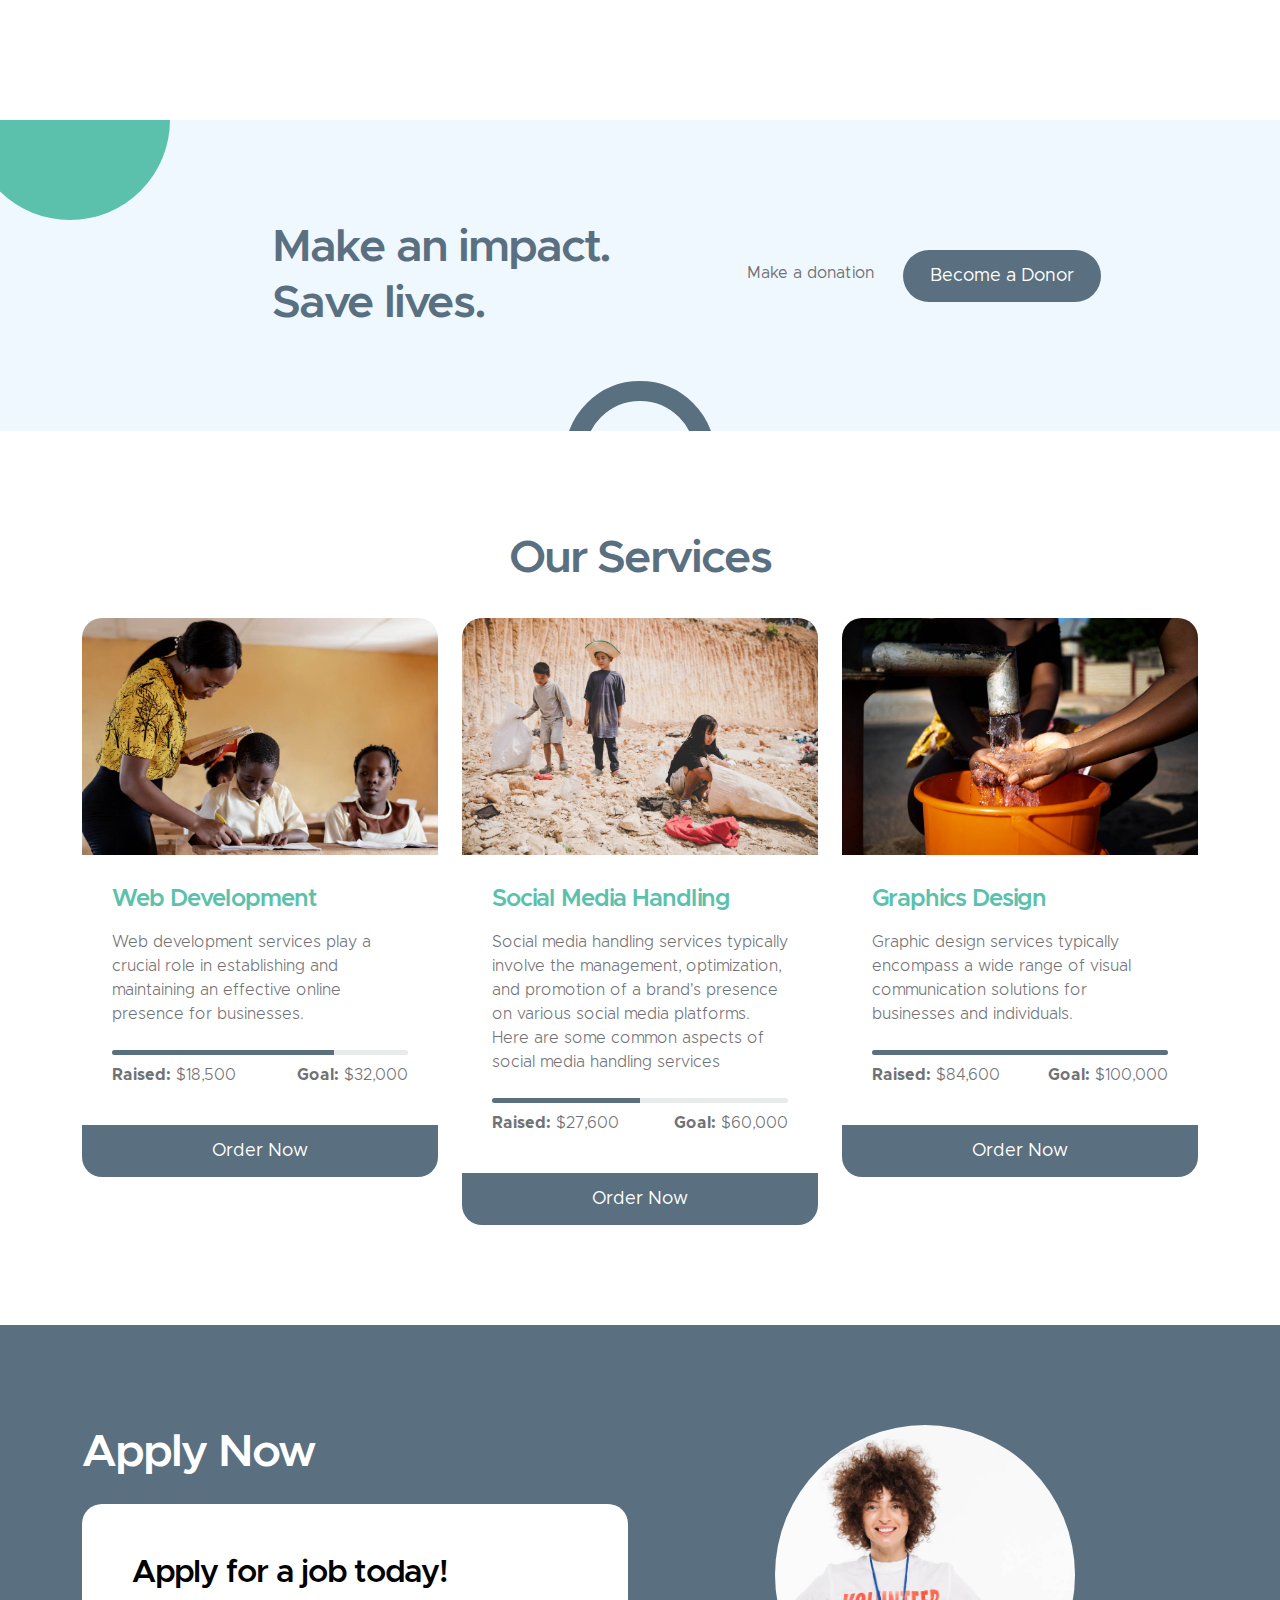
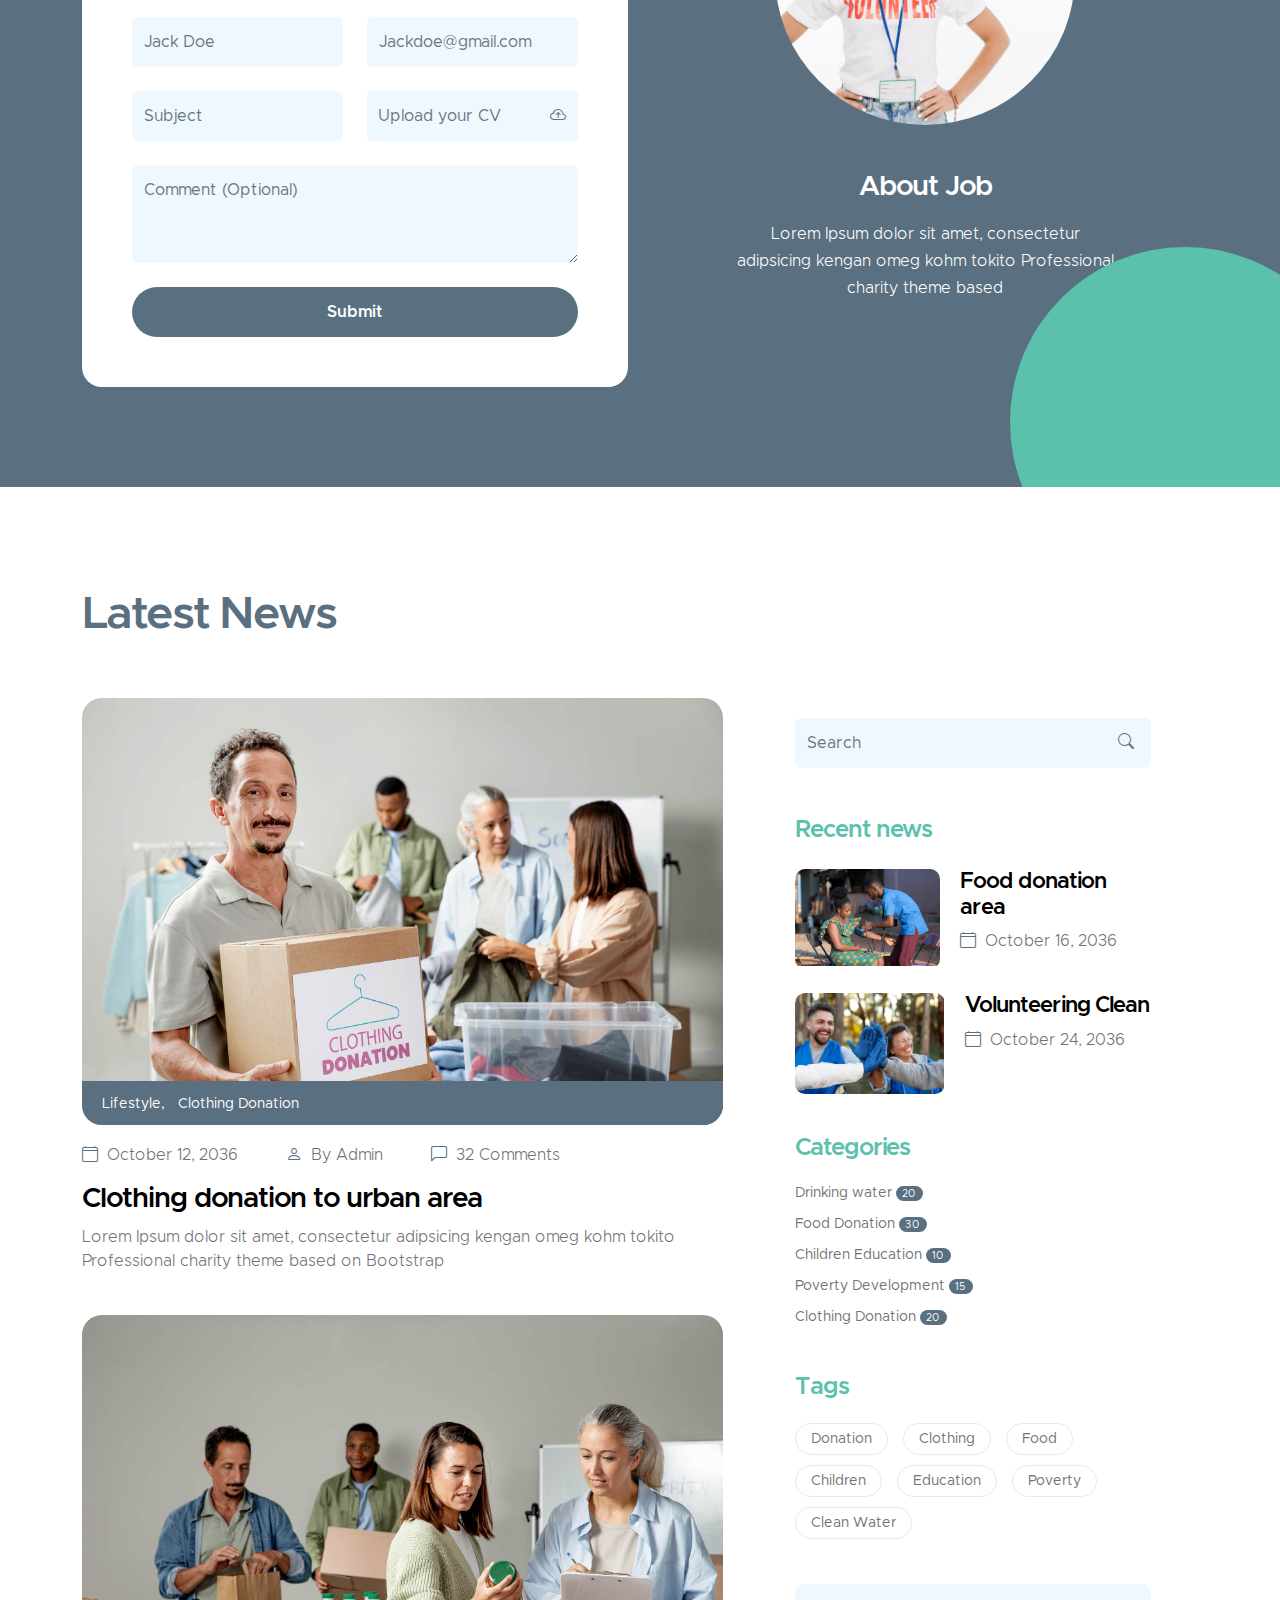
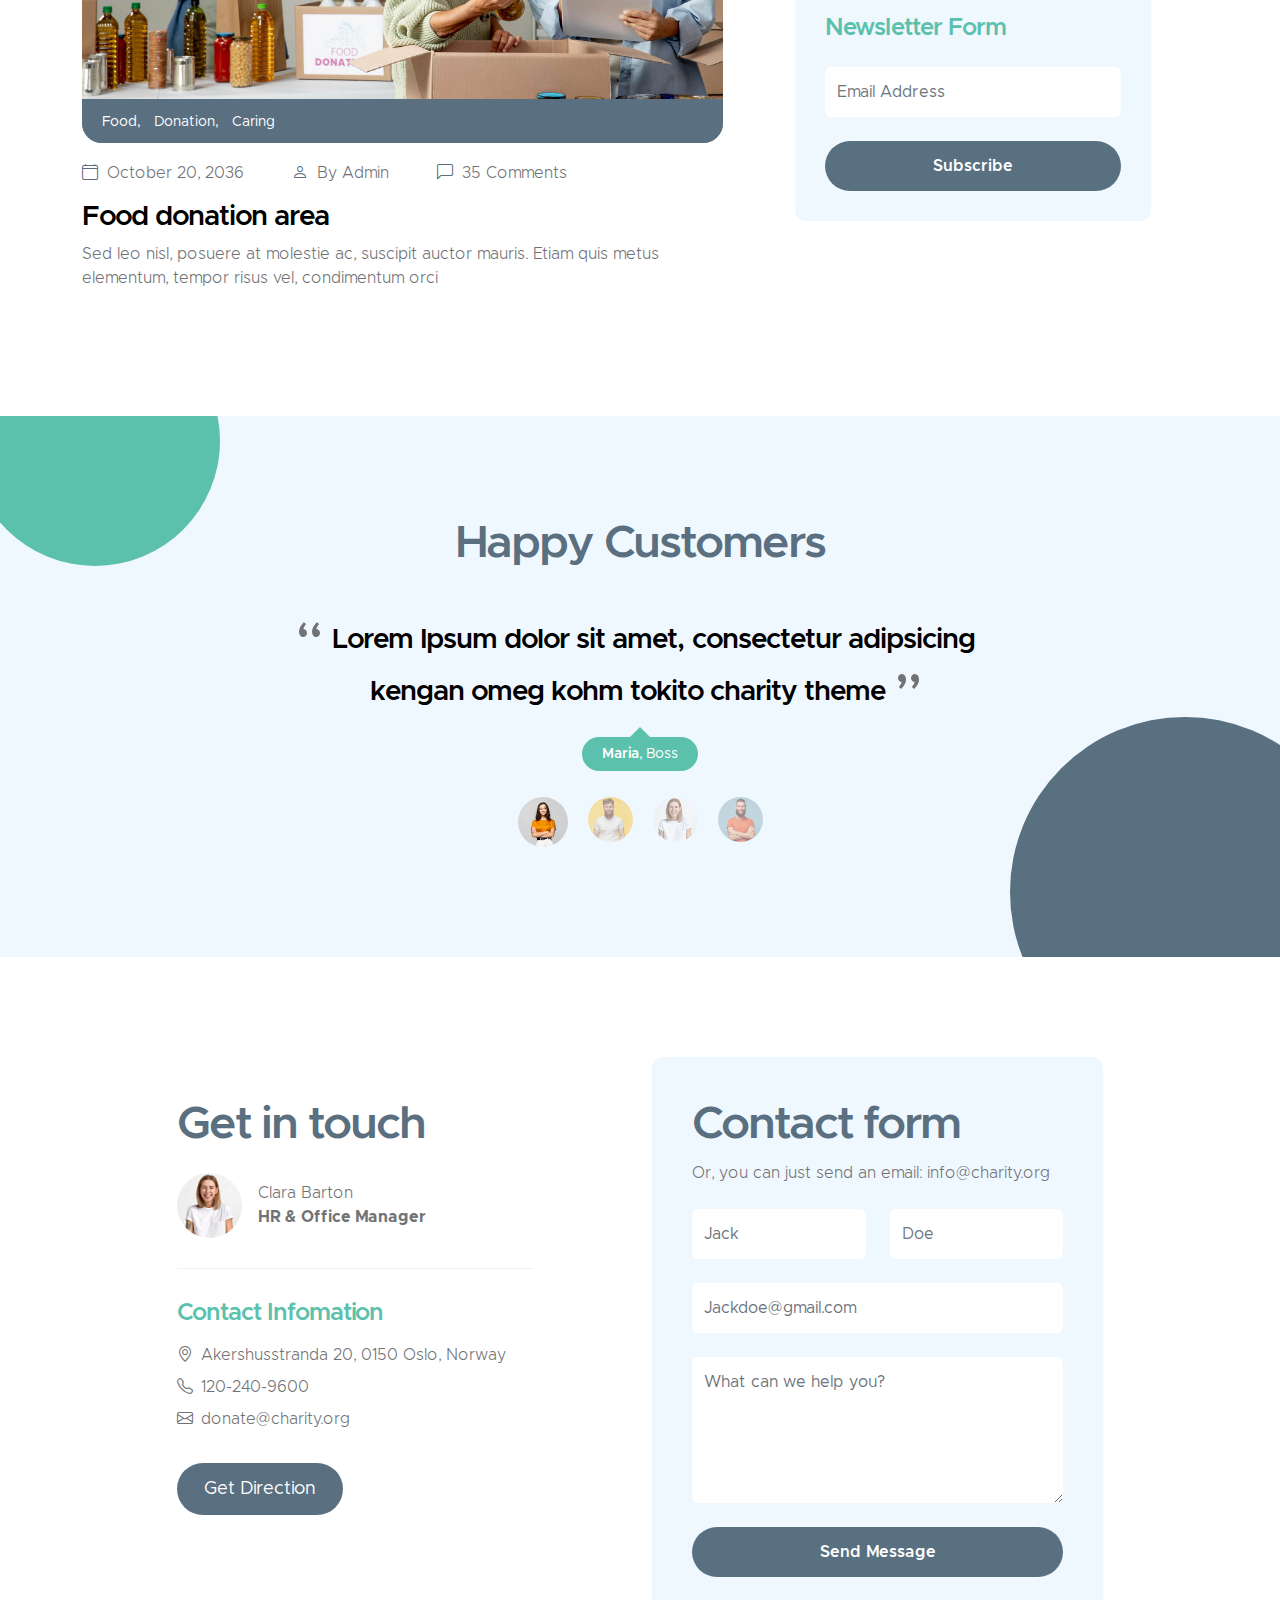
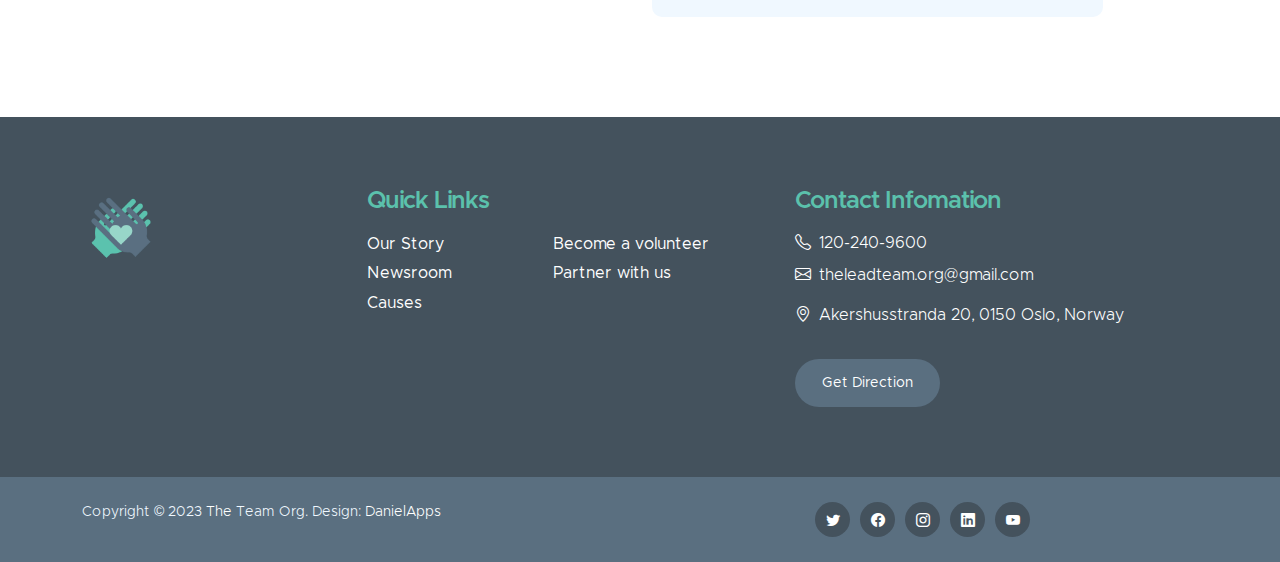
==== commit eb407e87: "corr" ====
--- a/index.html
+++ b/index.html
@@ -435,23 +435,7 @@
                                     <div class="custom-block-body">
                                         <h5 class="mb-3">Graphics Design</h5>
 
-                                        <p>Logo Design:
-                                            Creating unique and memorable logos that represent the brand identity.
-                                            Branding and Identity Design:
-                                            
-                                            Developing cohesive visual identities, including color schemes, typography, and design elements.
-                                            Print Design:
-                                            
-                                            Designing various print materials such as brochures, business cards, posters, and banners.
-                                            Digital Graphics:
-                                            
-                                            Creating graphics for digital platforms, including social media posts, website elements, and online advertisements.
-                                            Packaging Design:
-                                            
-                                            Designing product packaging that is both visually appealing and functional.
-                                            UI/UX Design:
-                                            
-                                            Crafting user interfaces (UI) and user experiences (UX) for websites, mobile apps, and other digital products.</p>
+                                        <p>Graphic design services typically encompass a wide range of visual communication solutions for businesses and individuals.</p>
 
                                         <div class="progress mt-4">
                                             <div class="progress-bar w-100" role="progressbar" aria-valuenow="100" aria-valuemin="0" aria-valuemax="100"></div>
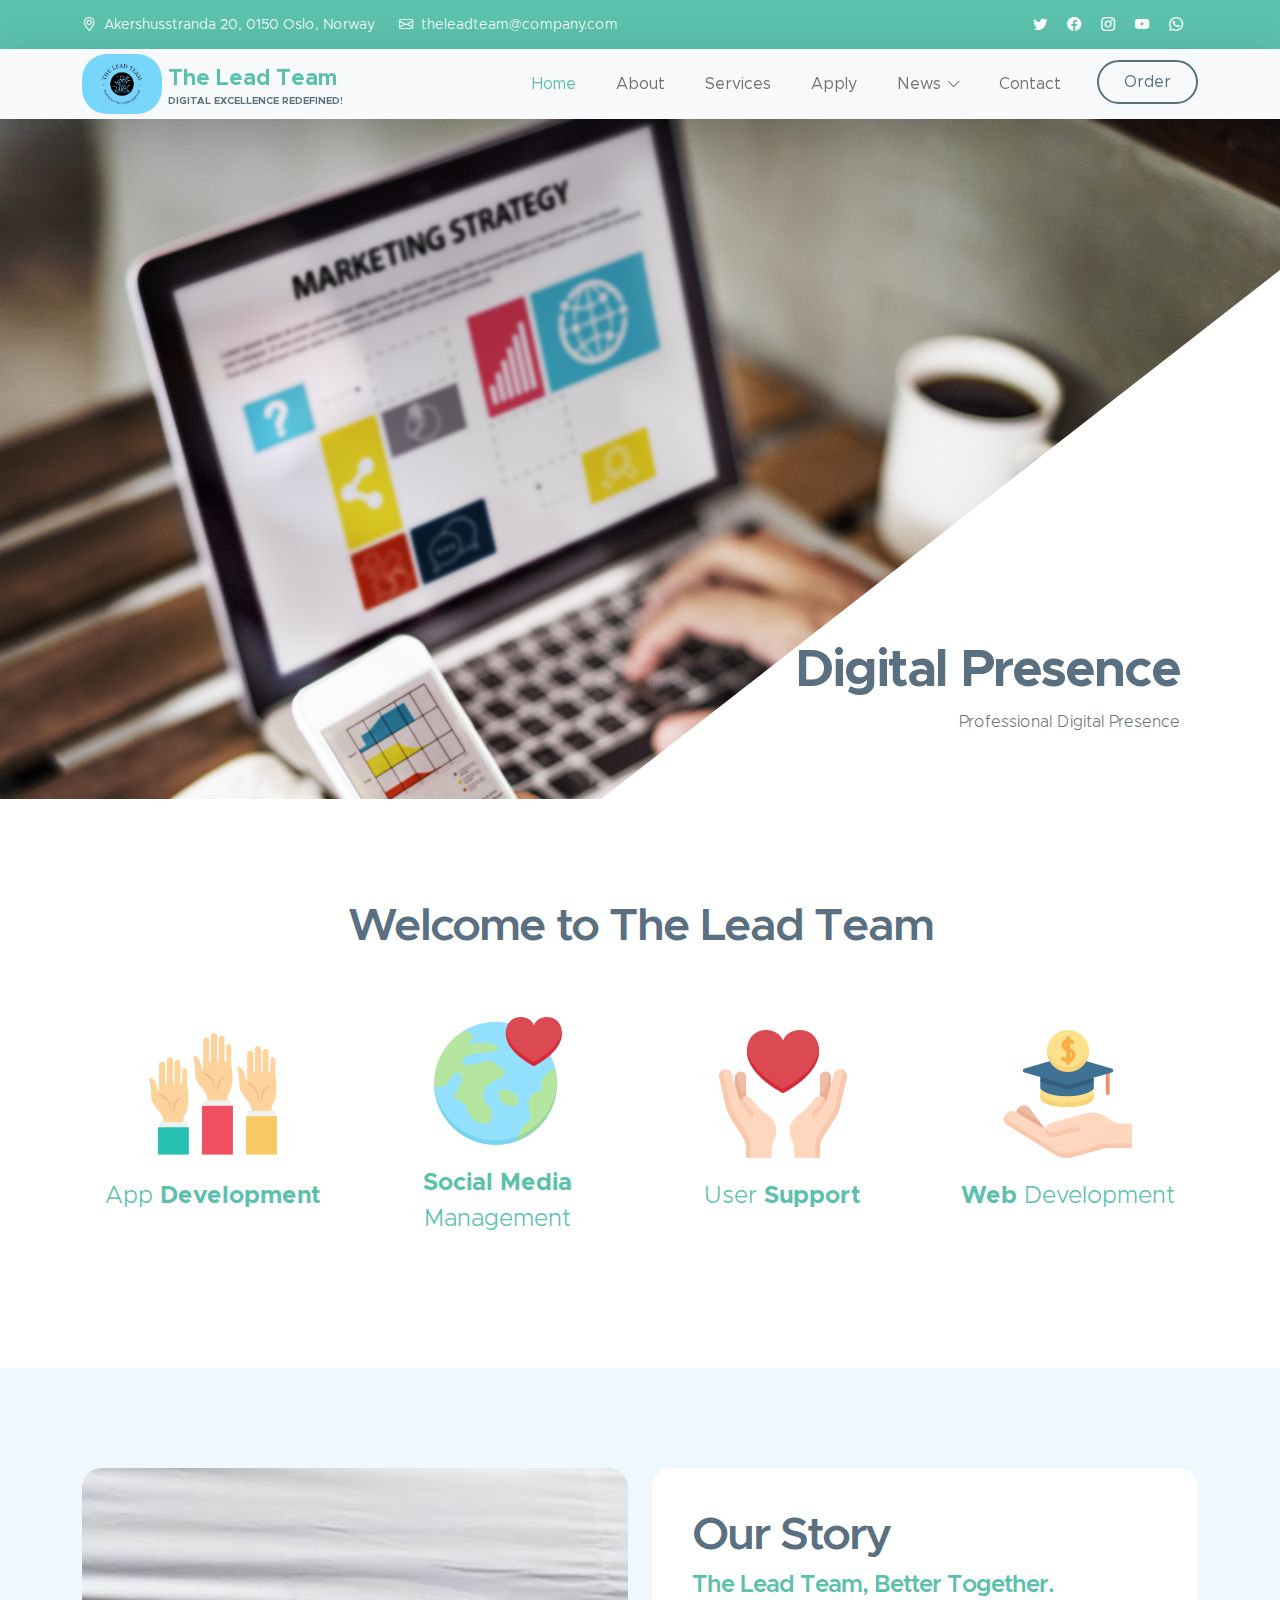
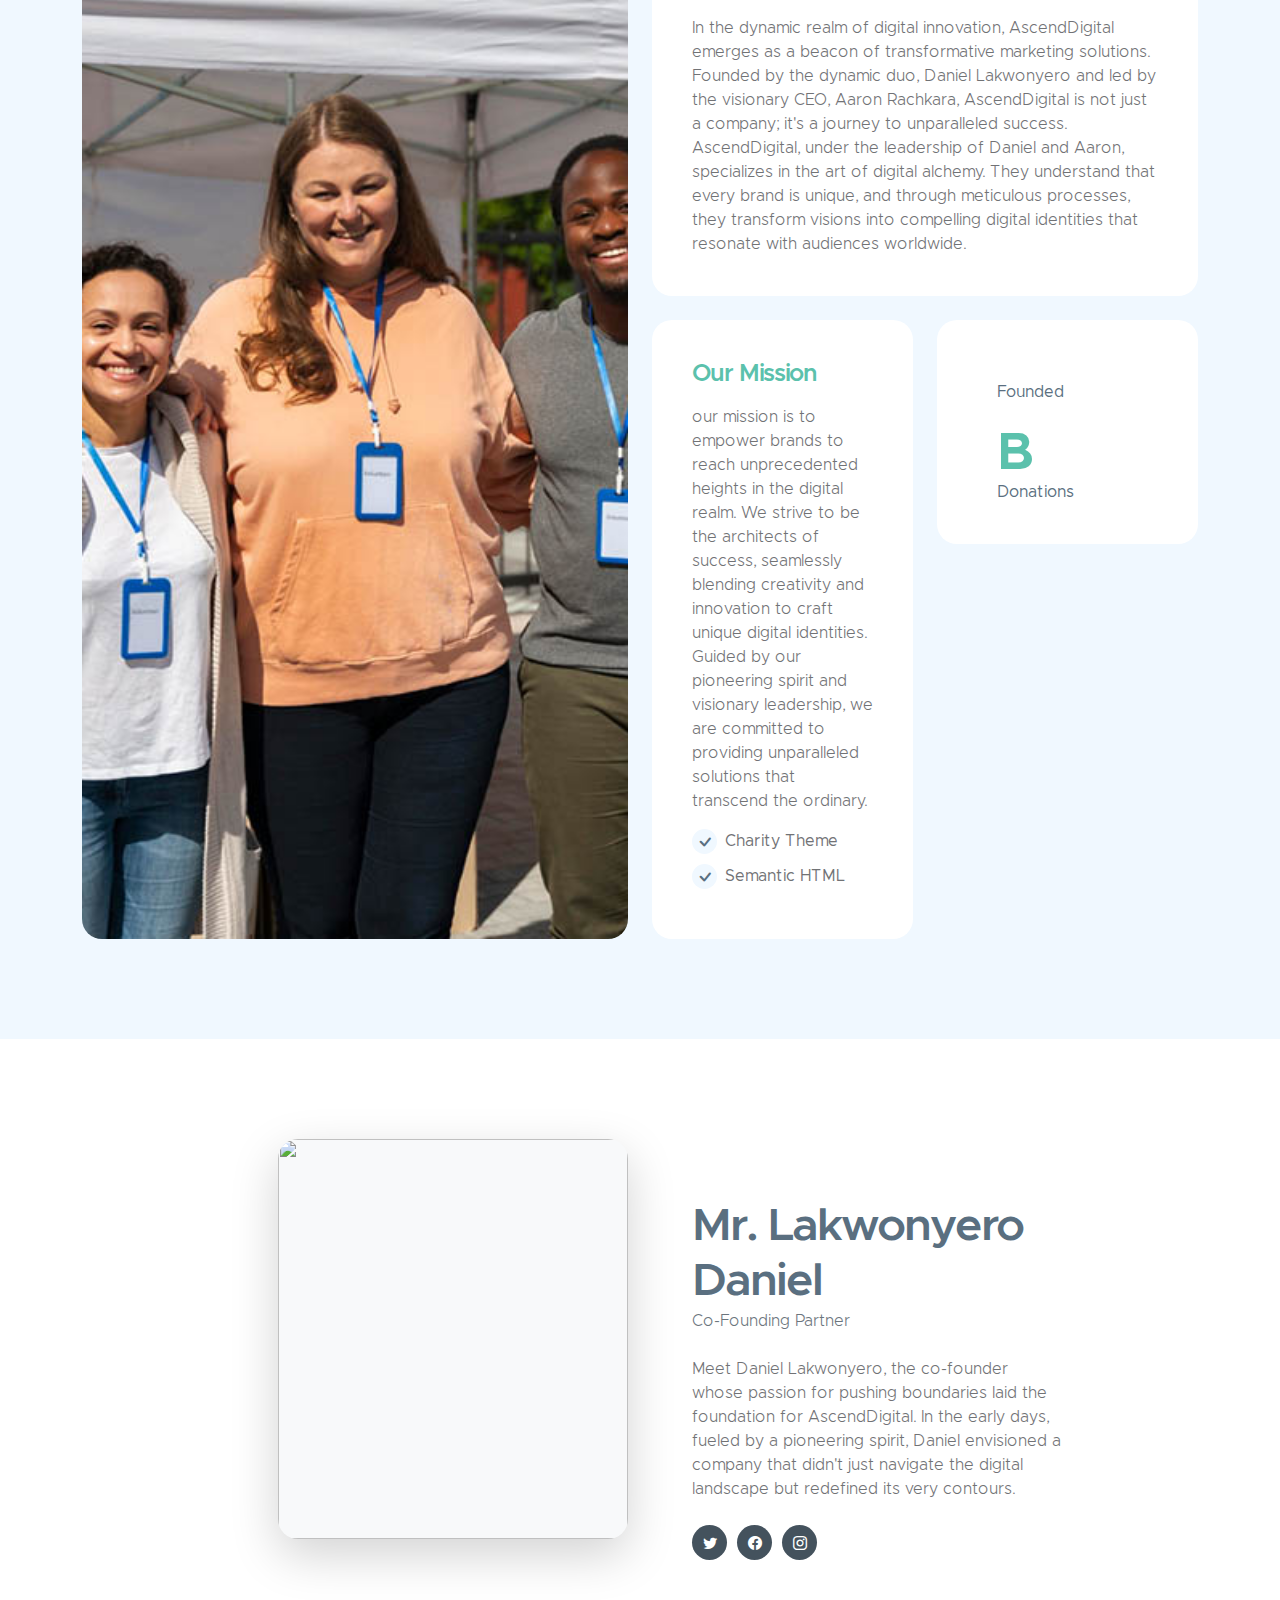
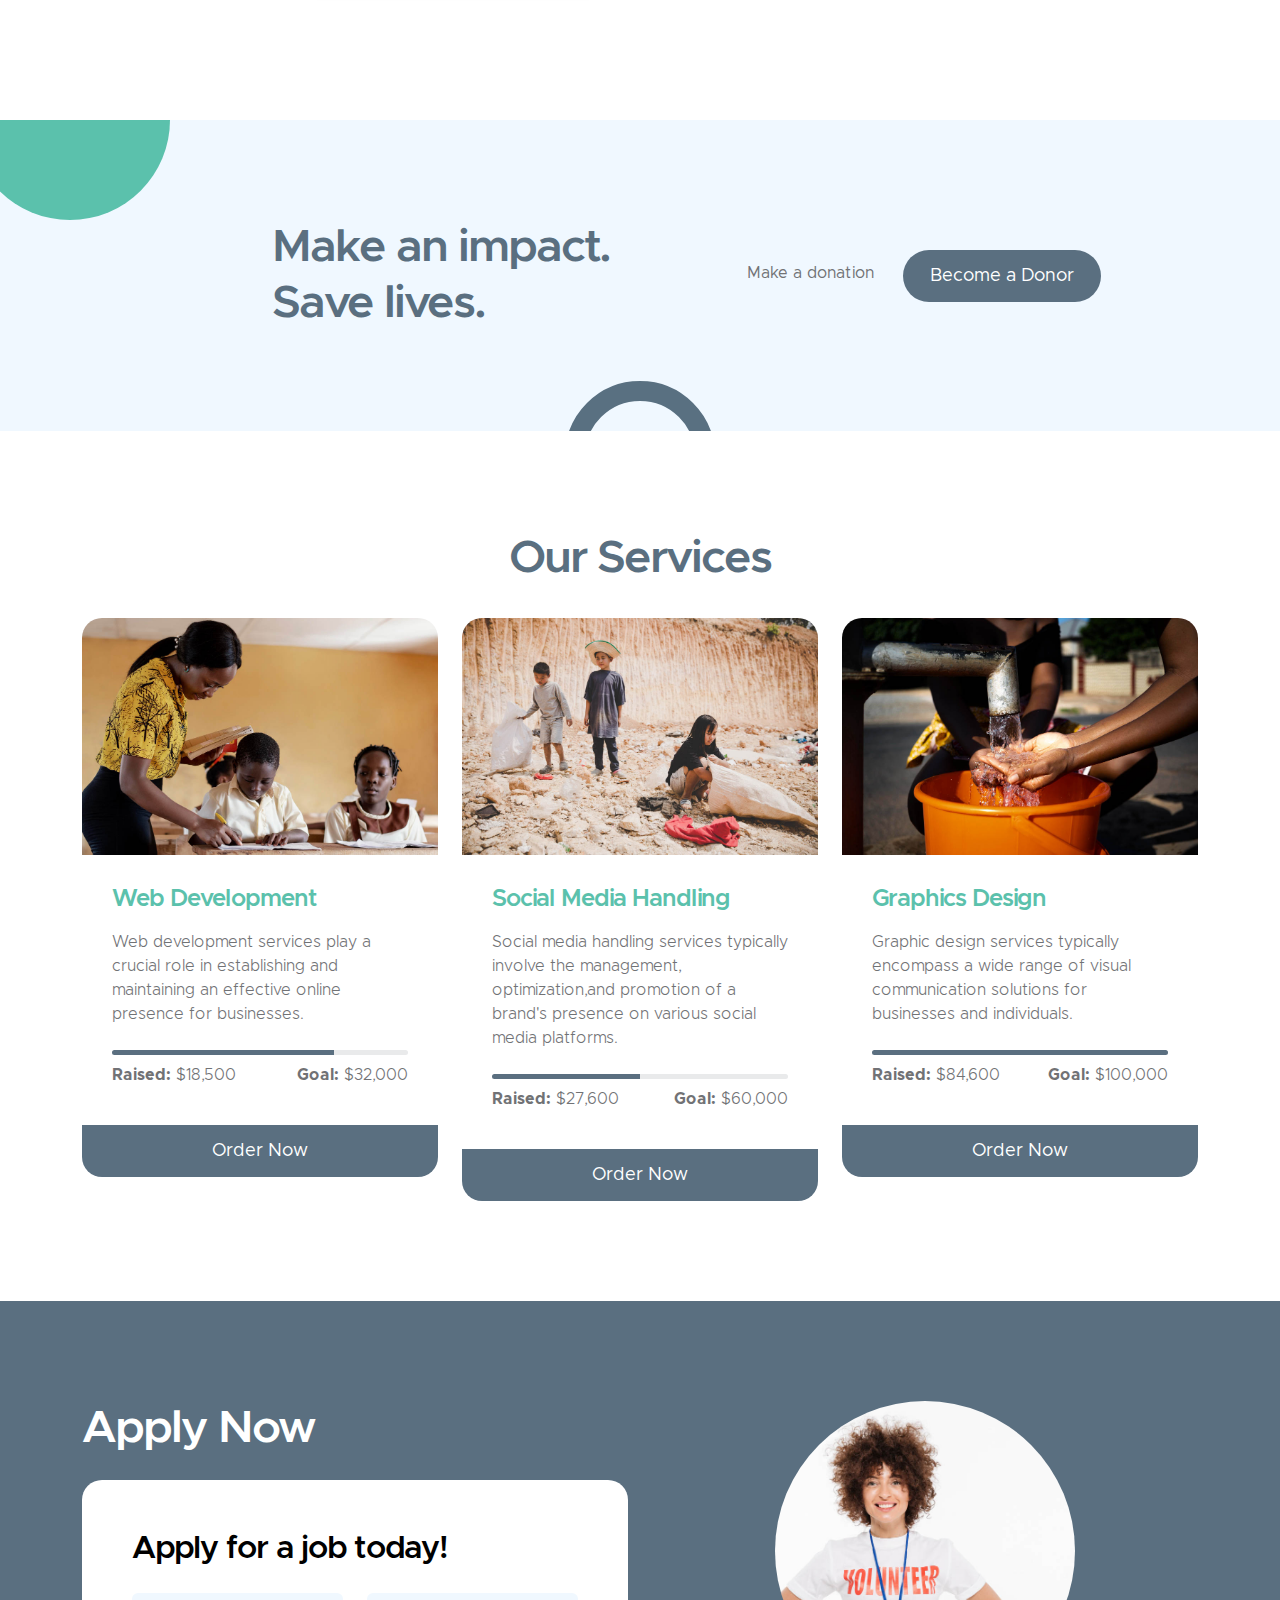
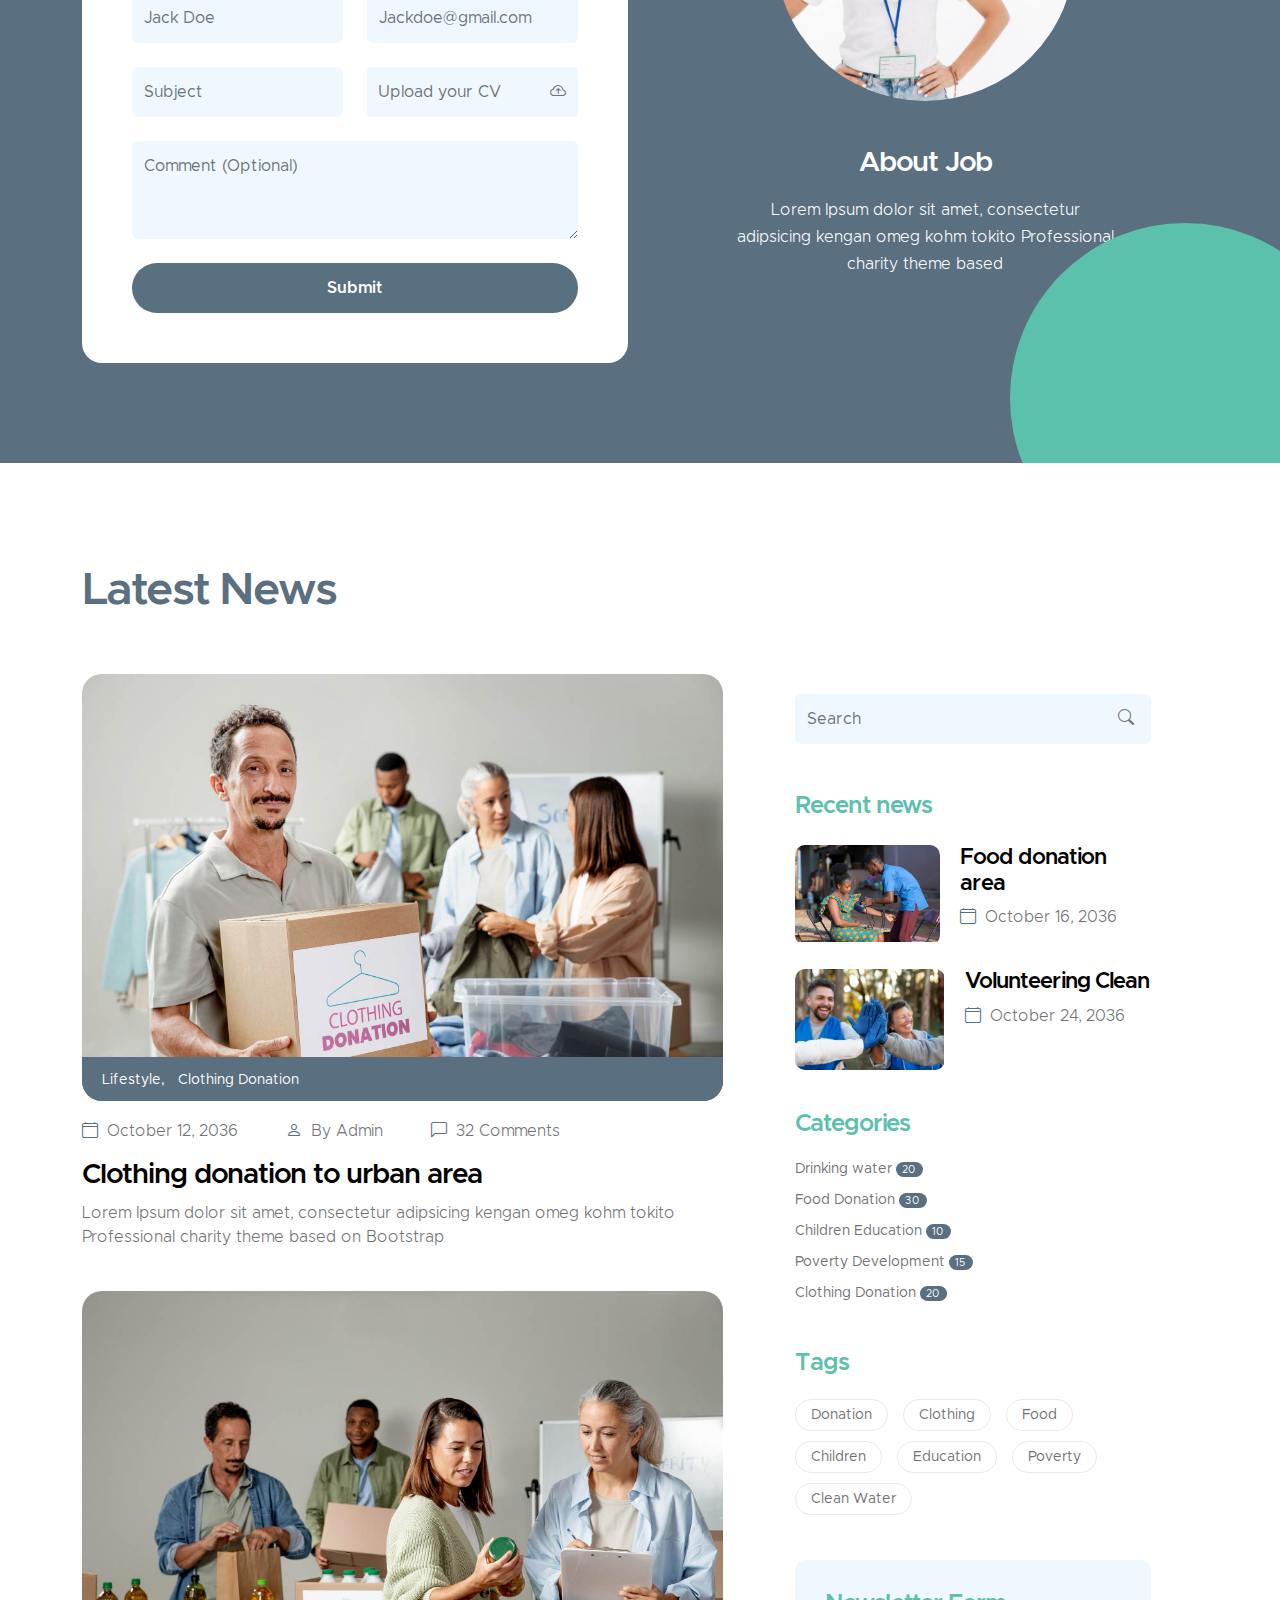
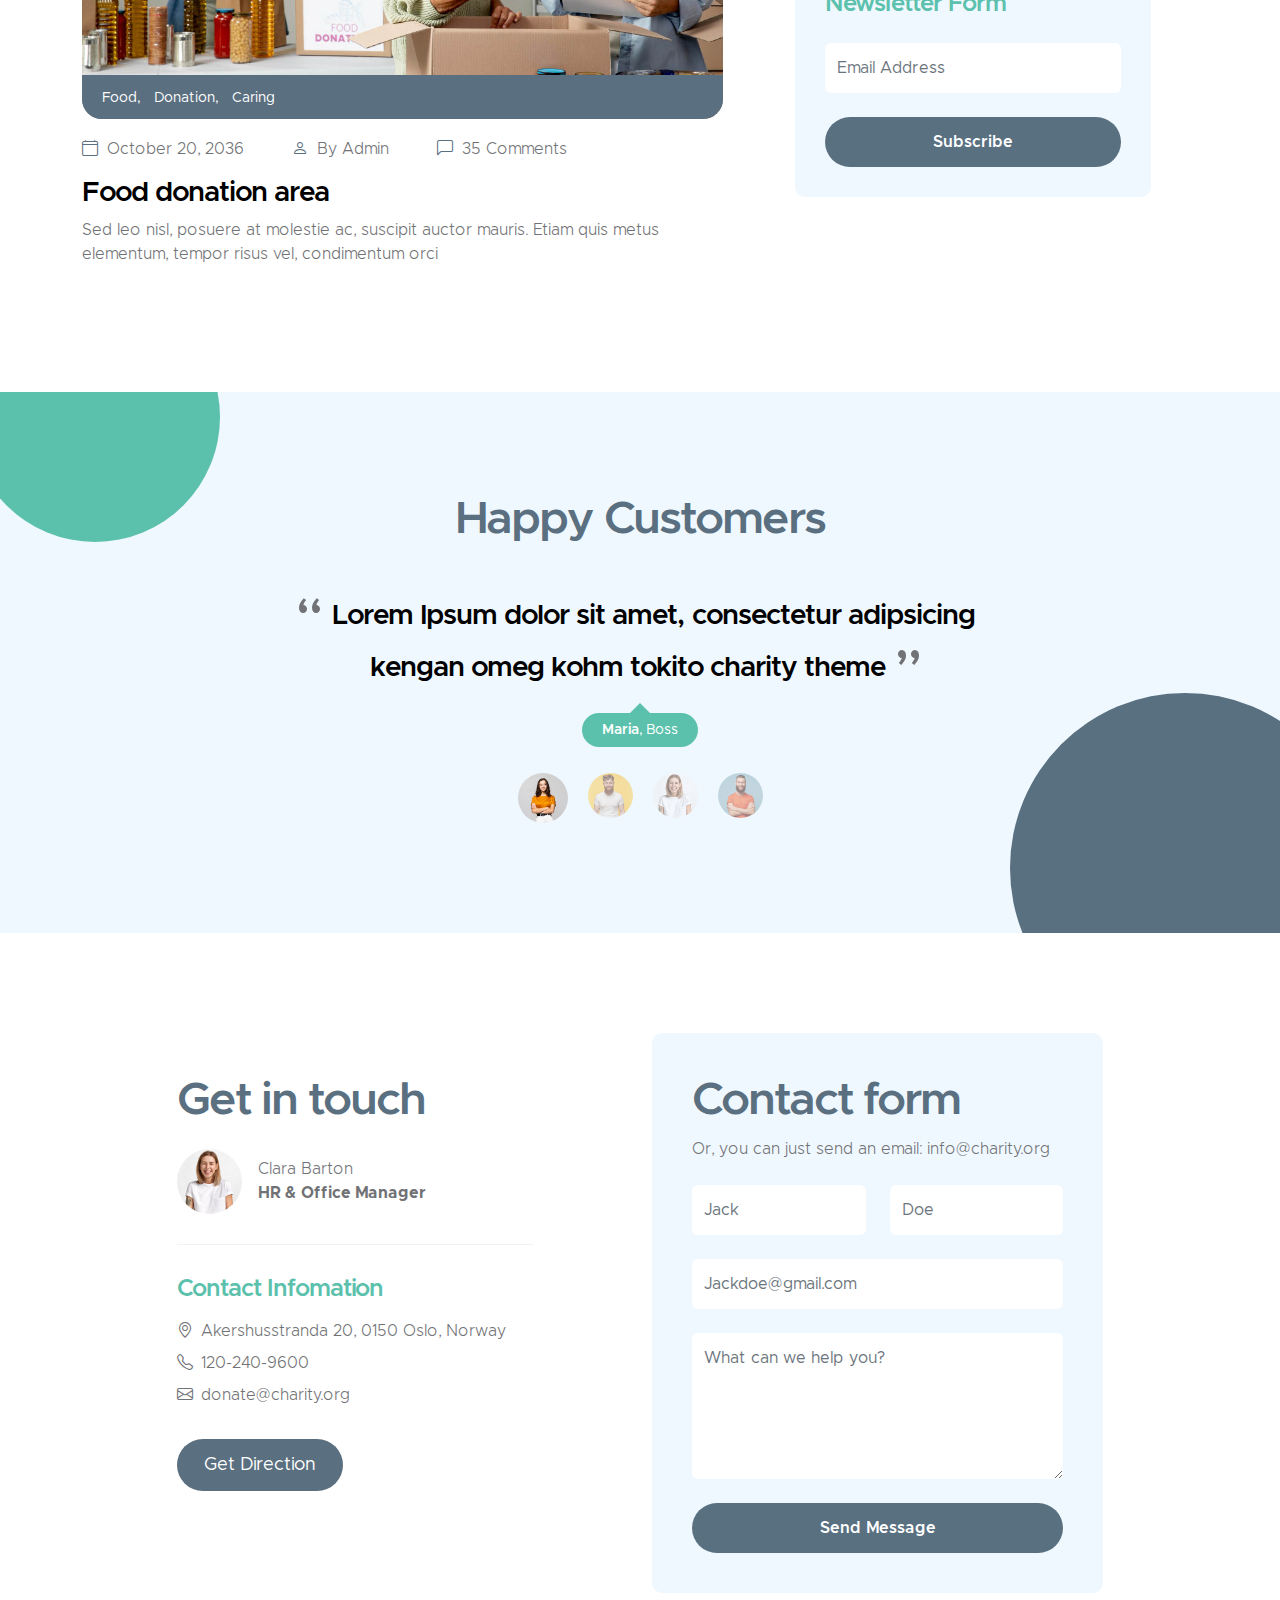
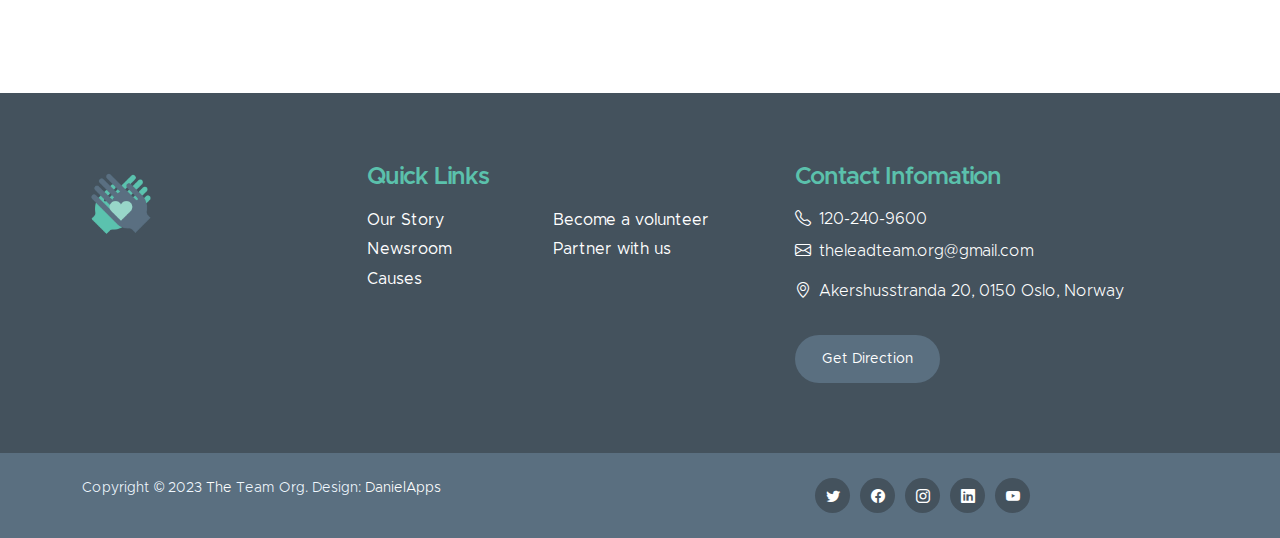
==== commit 93b2422f: "cr" ====
--- a/index.html
+++ b/index.html
@@ -403,7 +403,7 @@
                                     <div class="custom-block-body">
                                         <h5 class="mb-3">Social Media Handling</h5>
 
-                                        <p>Social media handling services typically involve the management, optimization, and promotion of a brand's presence on various social media platforms. Here are some common aspects of social media handling services</p>
+                                        <p>Social media handling services typically involve the management, optimization,and promotion of a brand's presence on various social media platforms. </p>
 
                                         <div class="progress mt-4">
                                             <div class="progress-bar w-50" role="progressbar" aria-valuenow="50" aria-valuemin="0" aria-valuemax="100"></div>
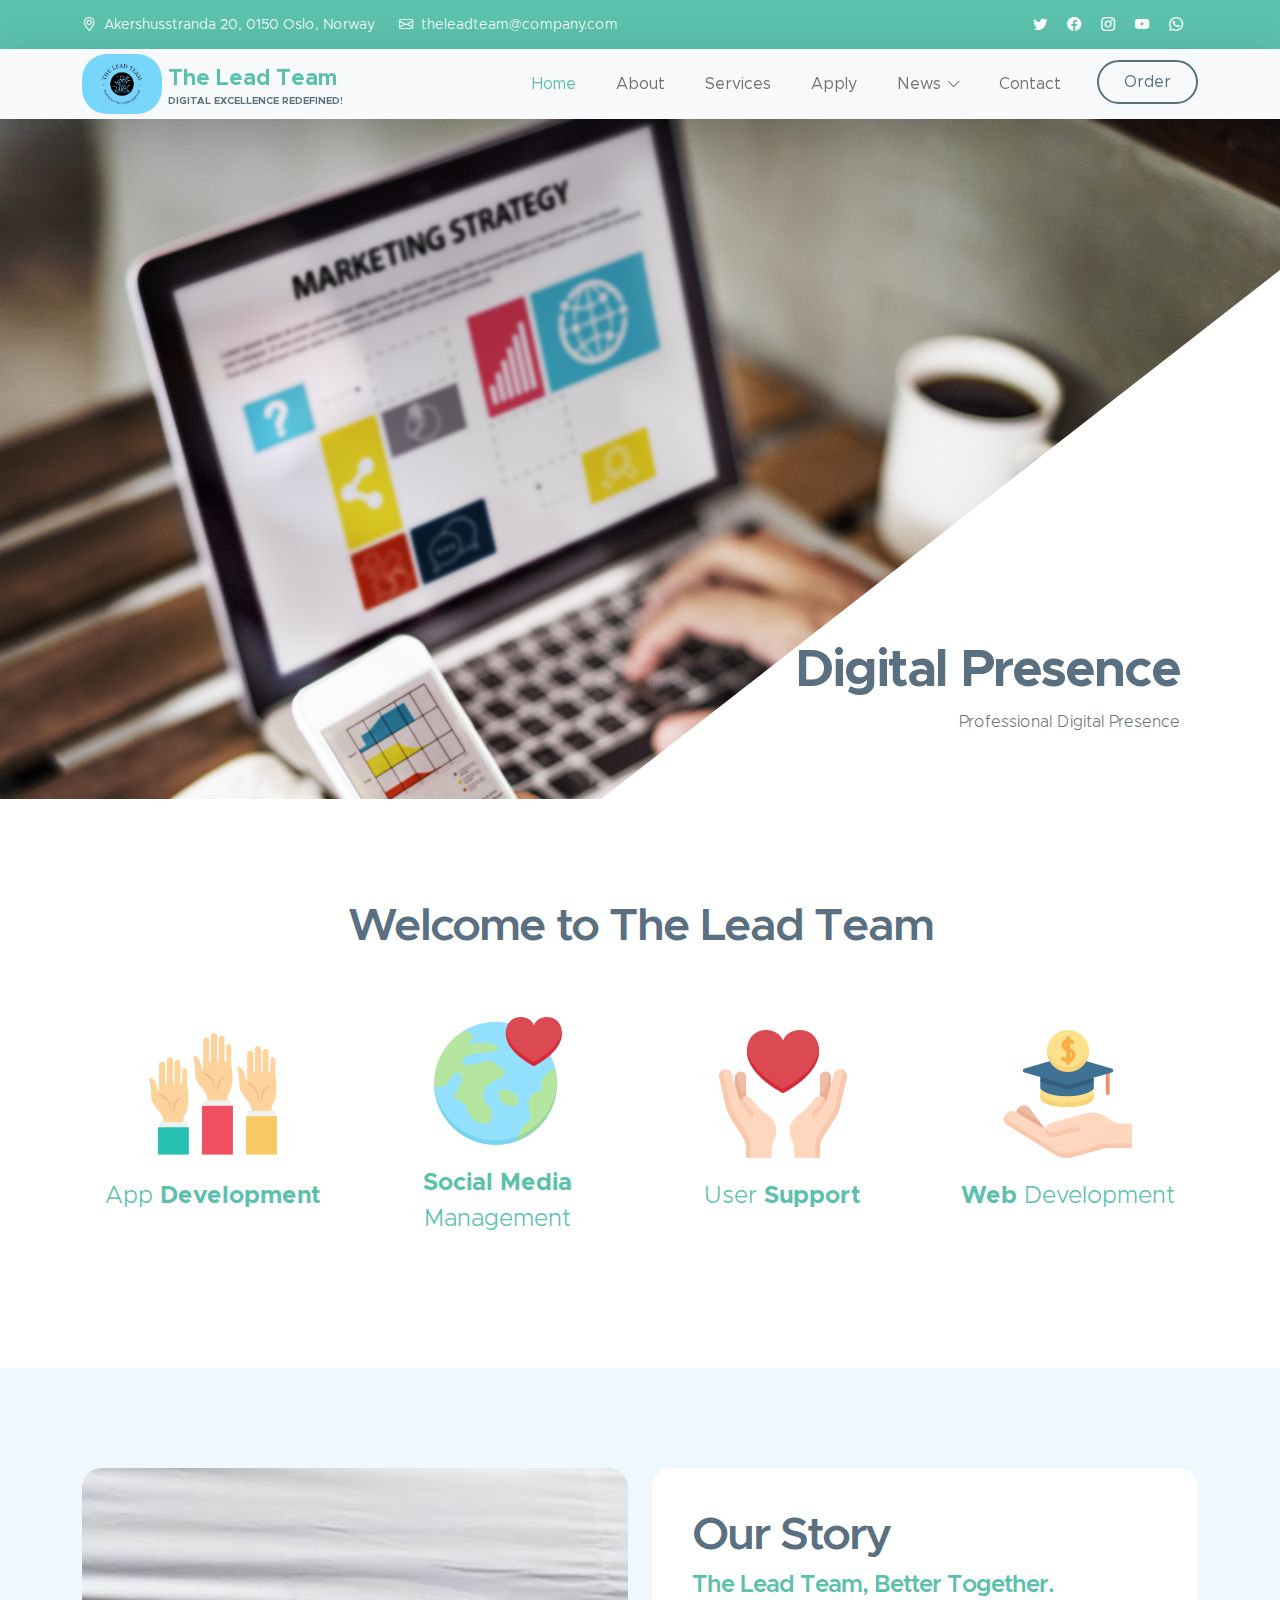
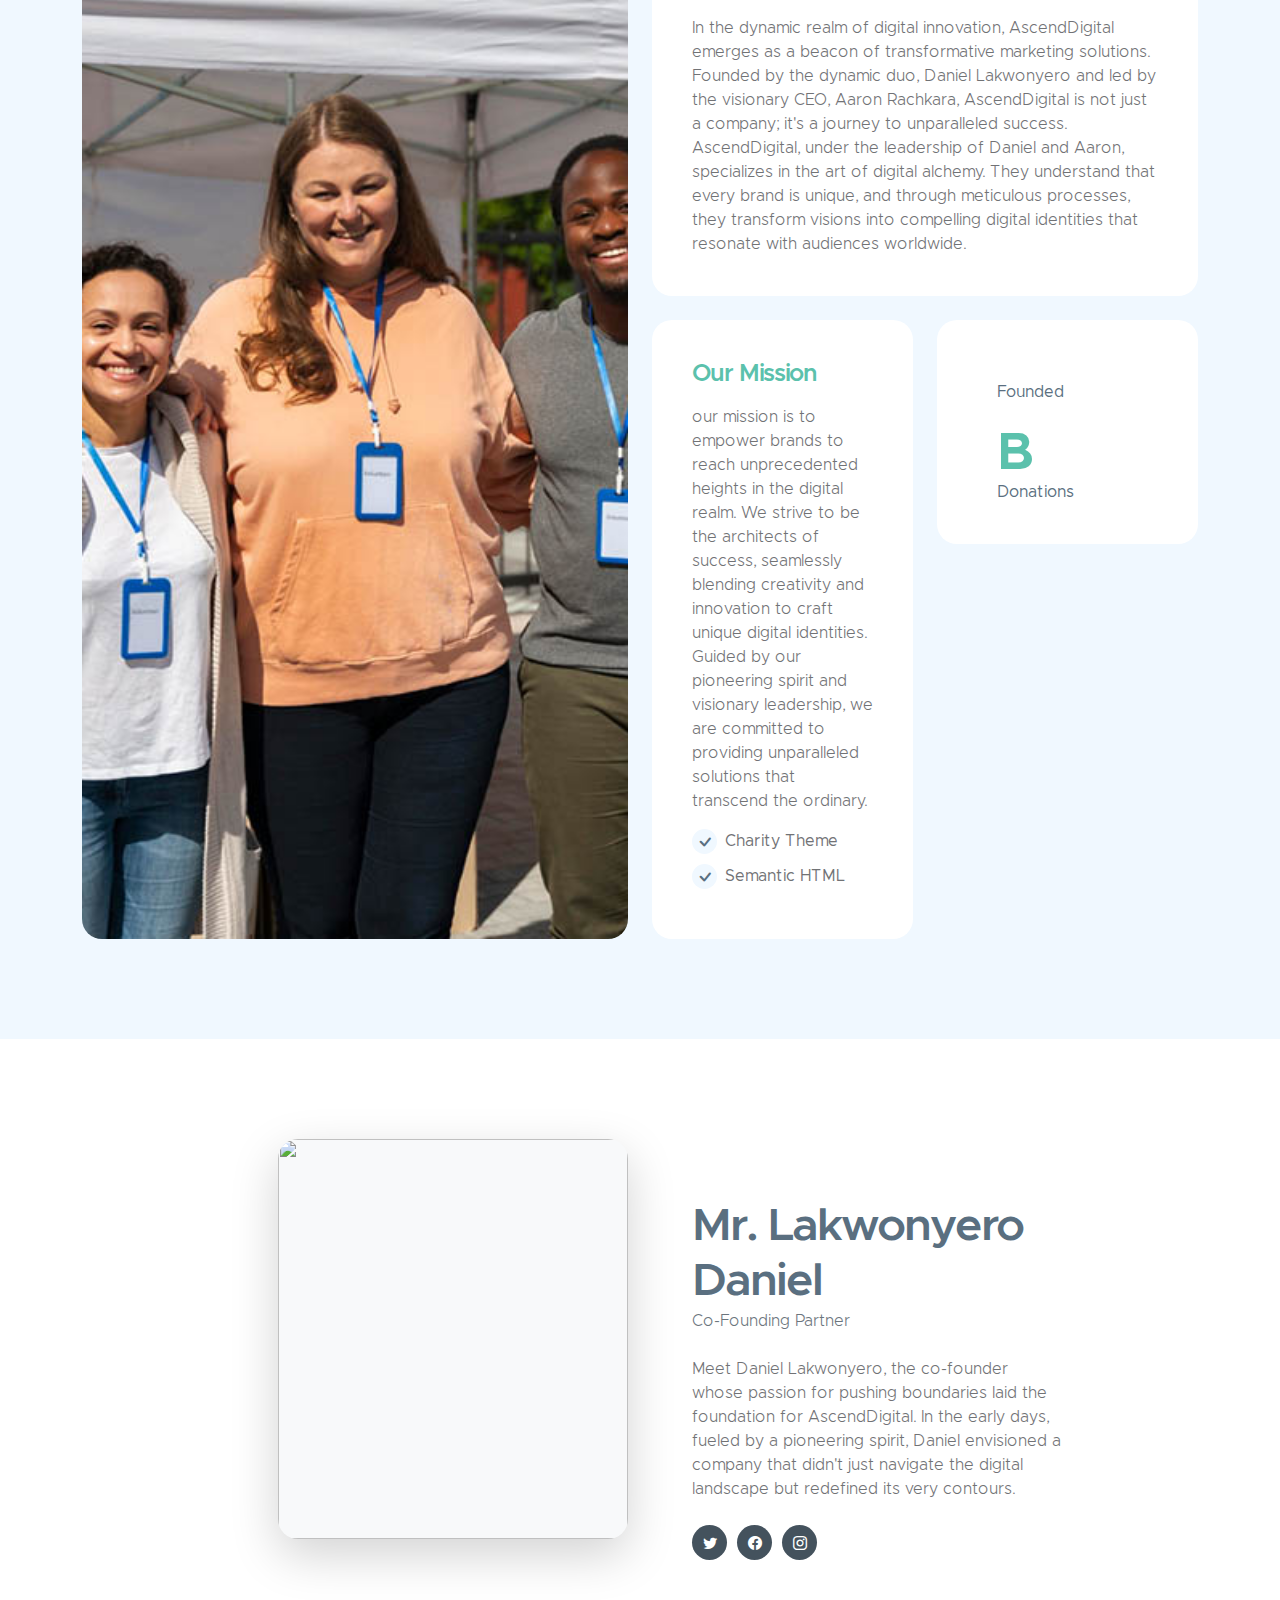
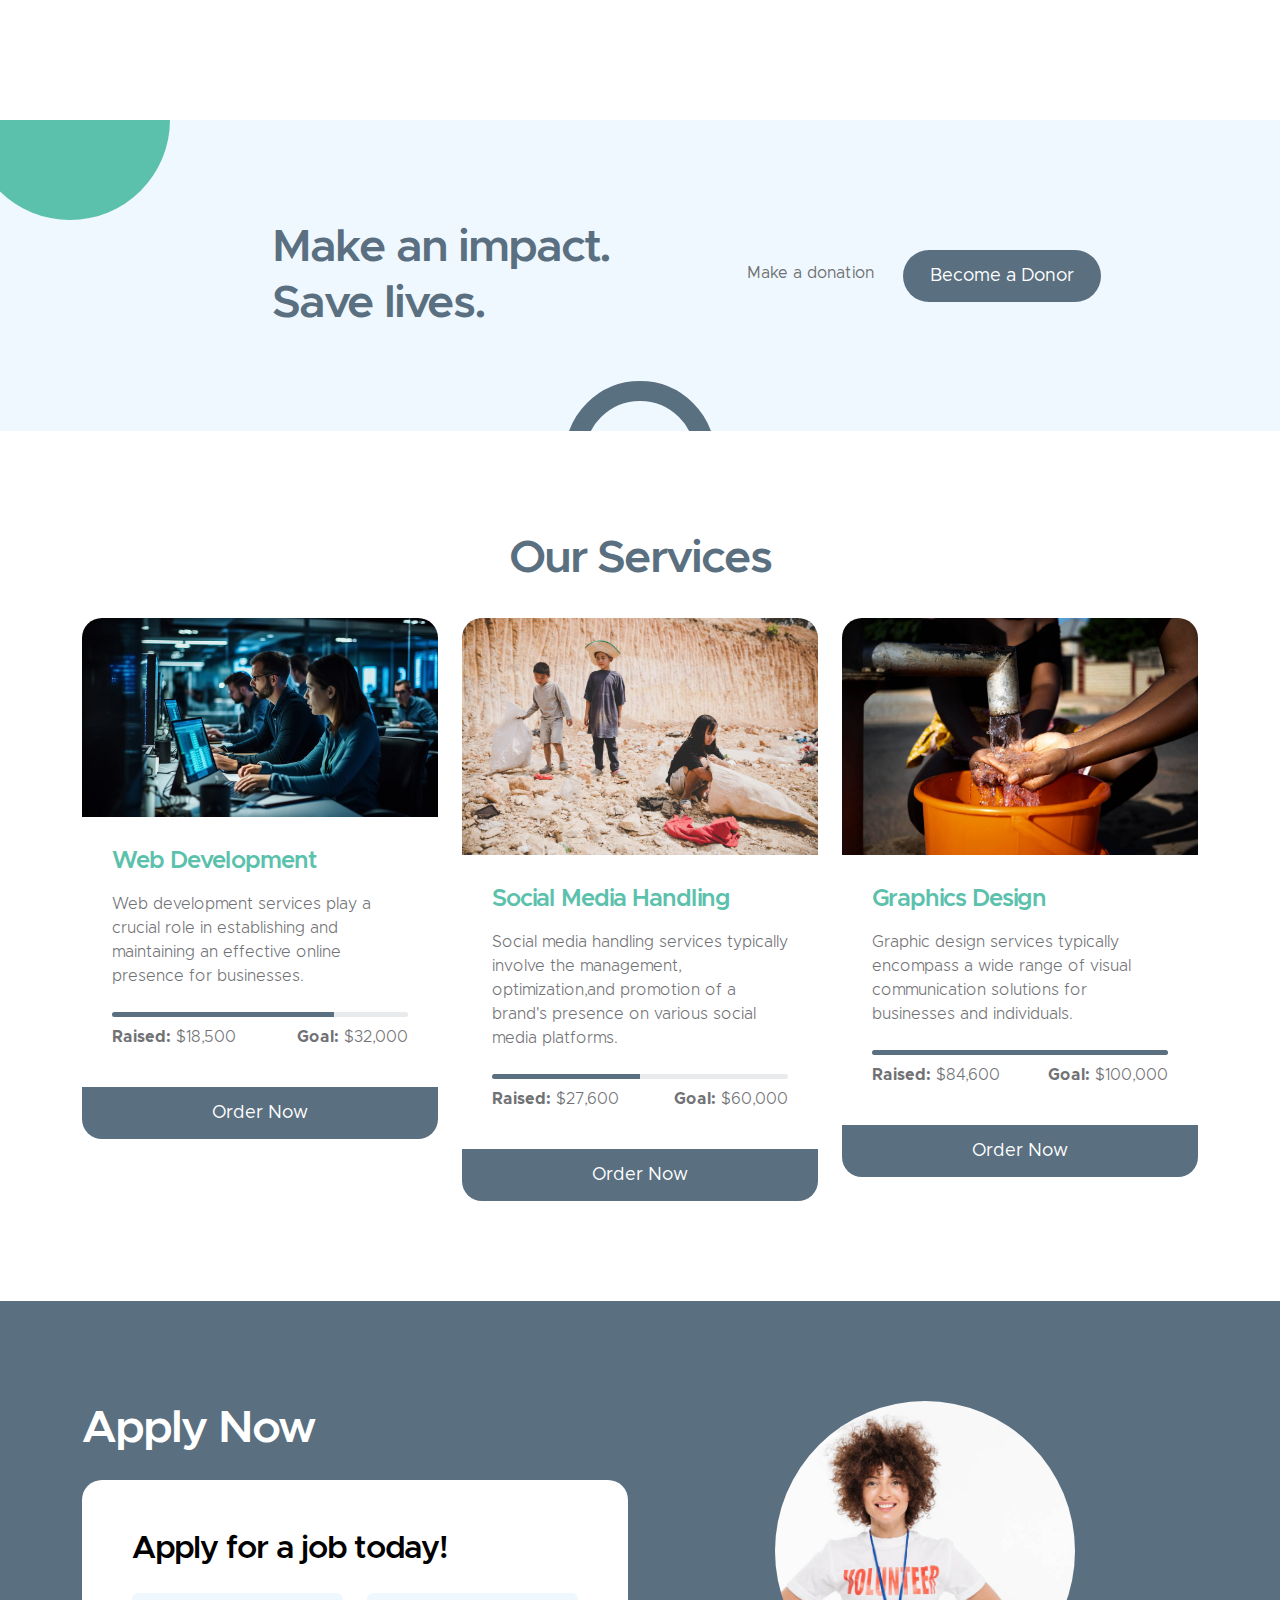
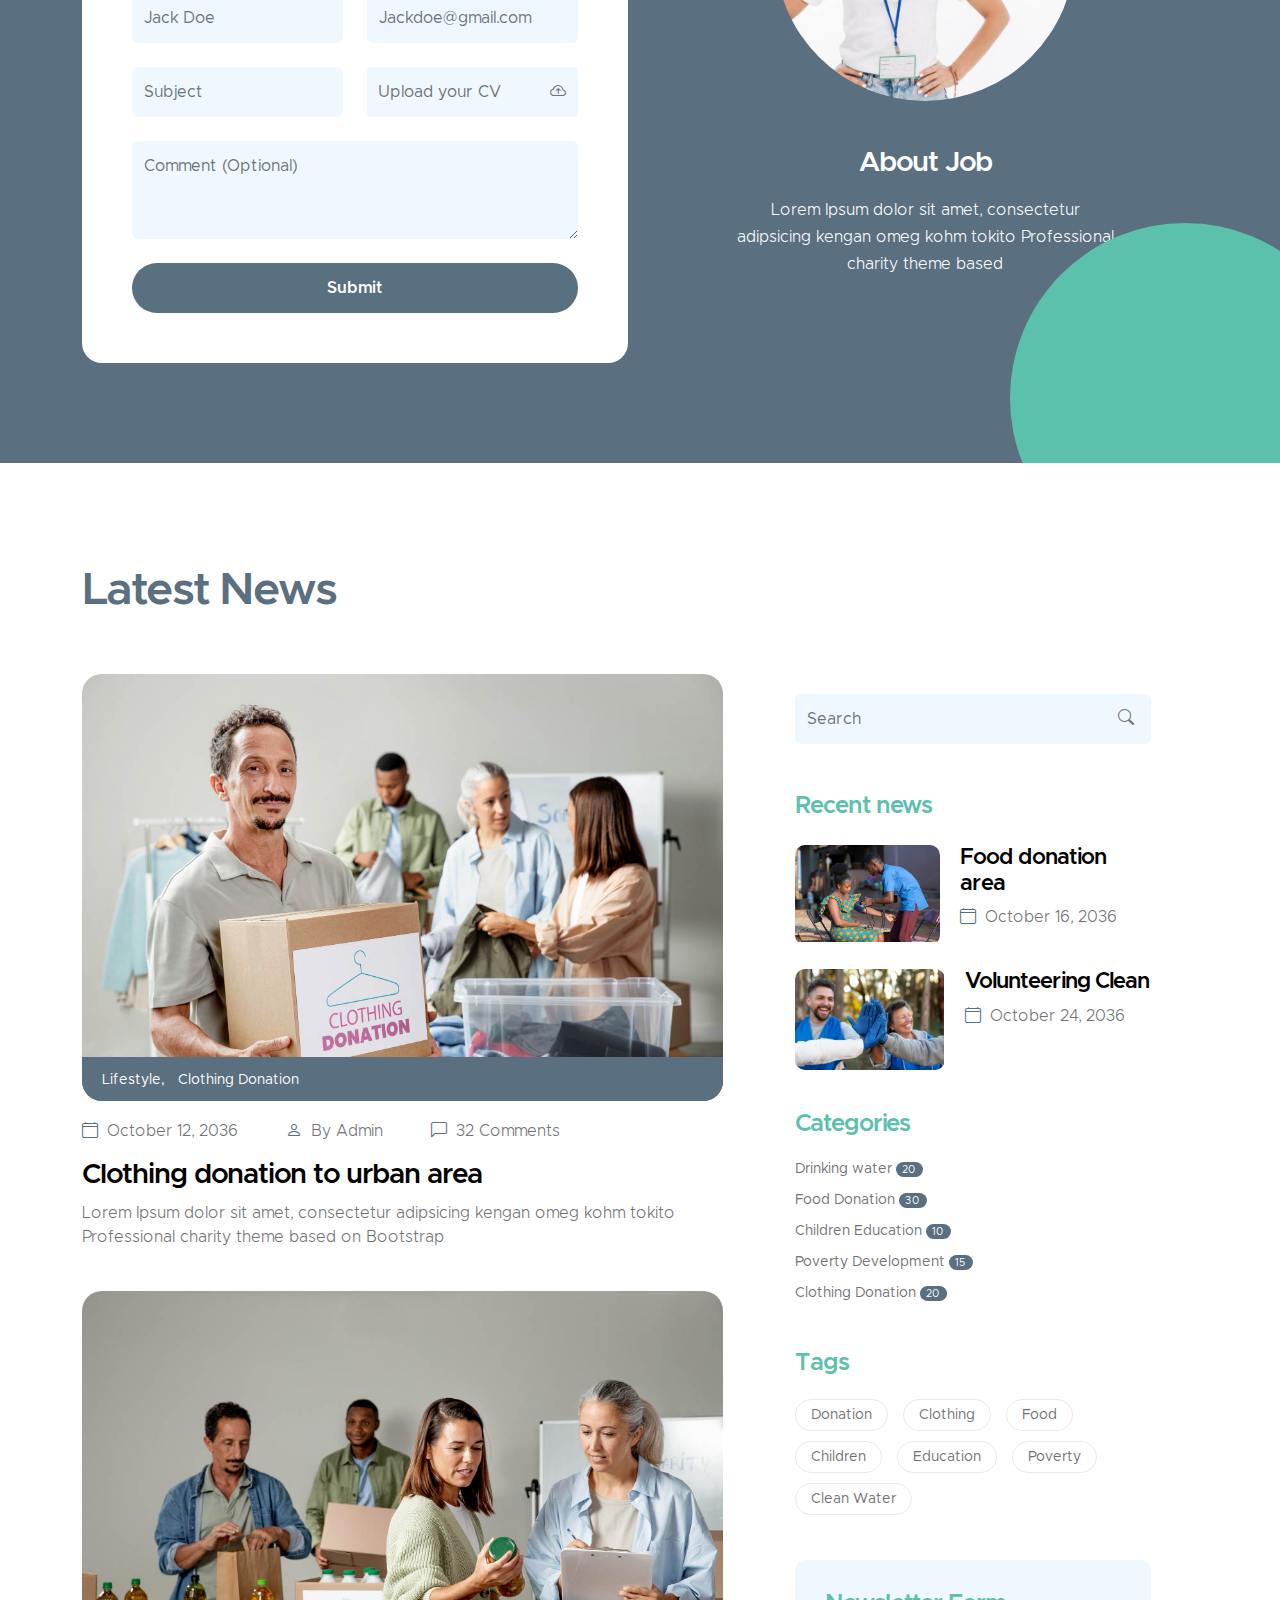
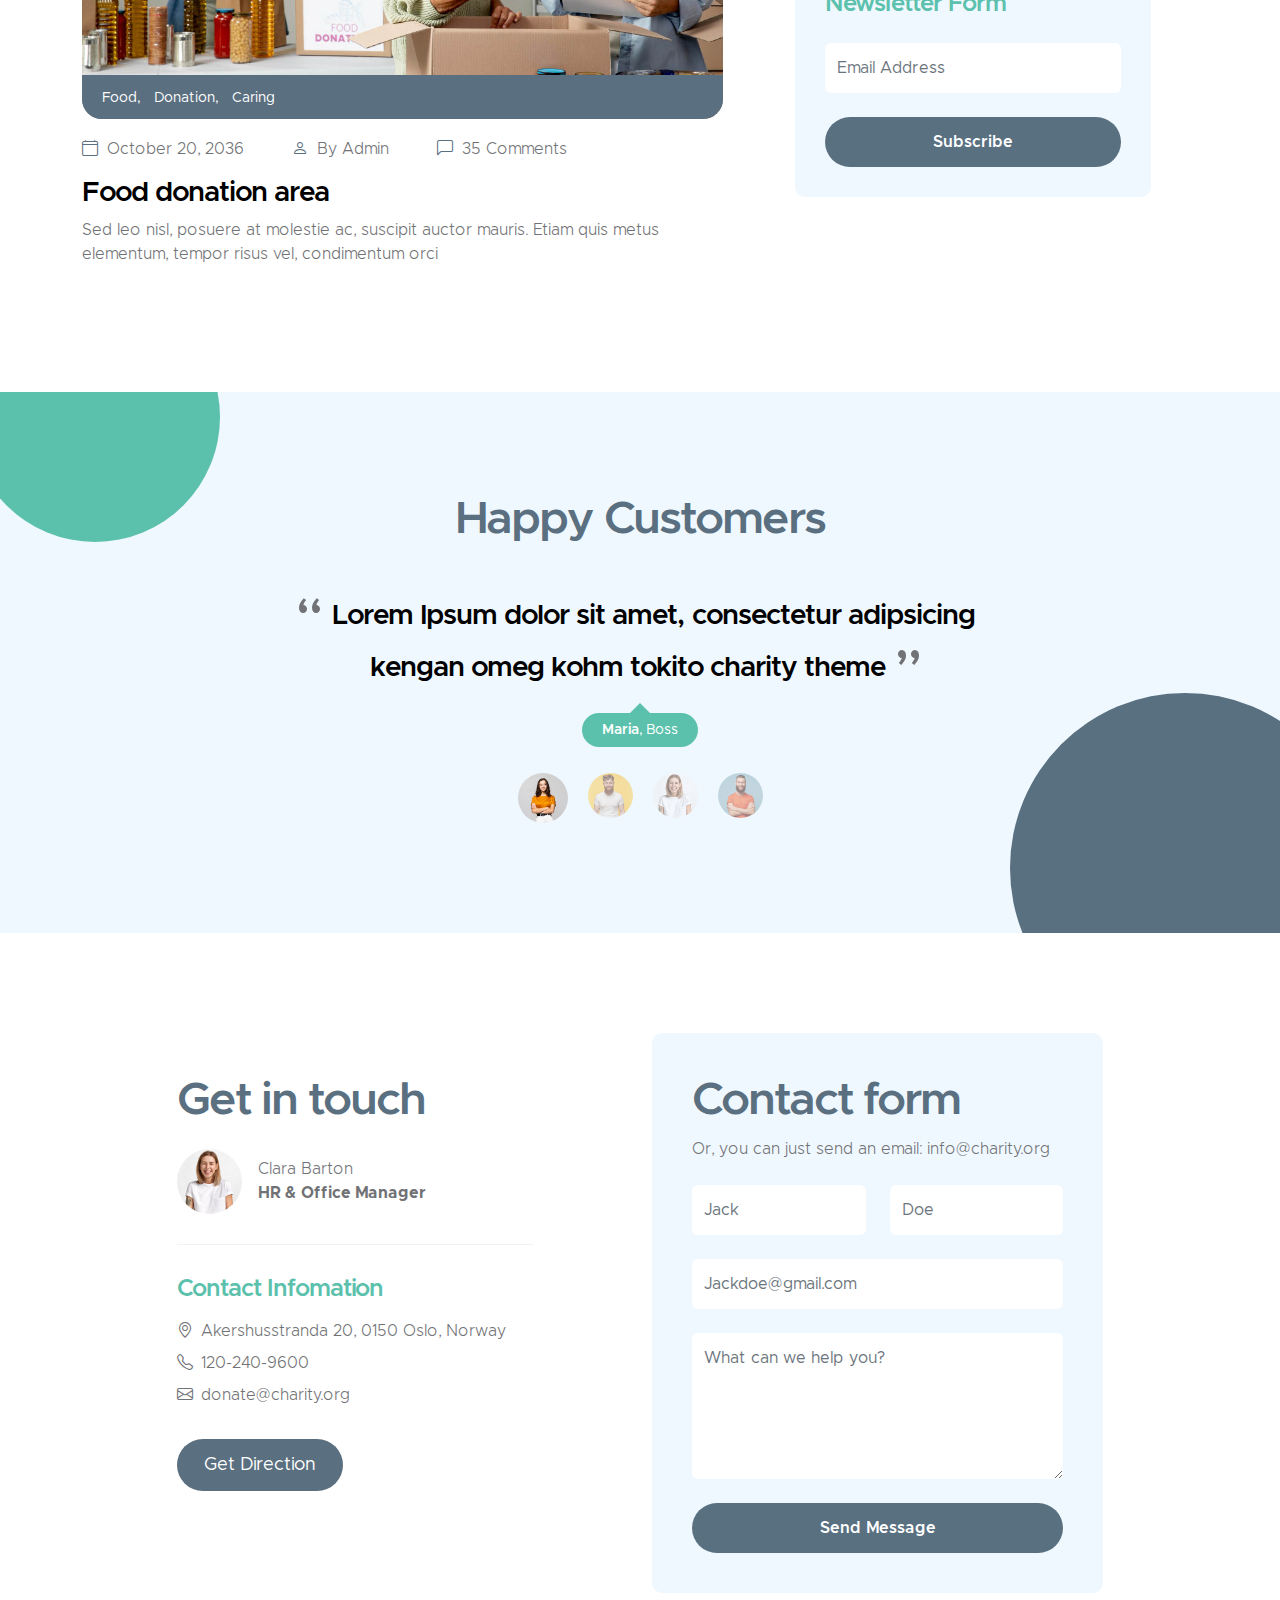
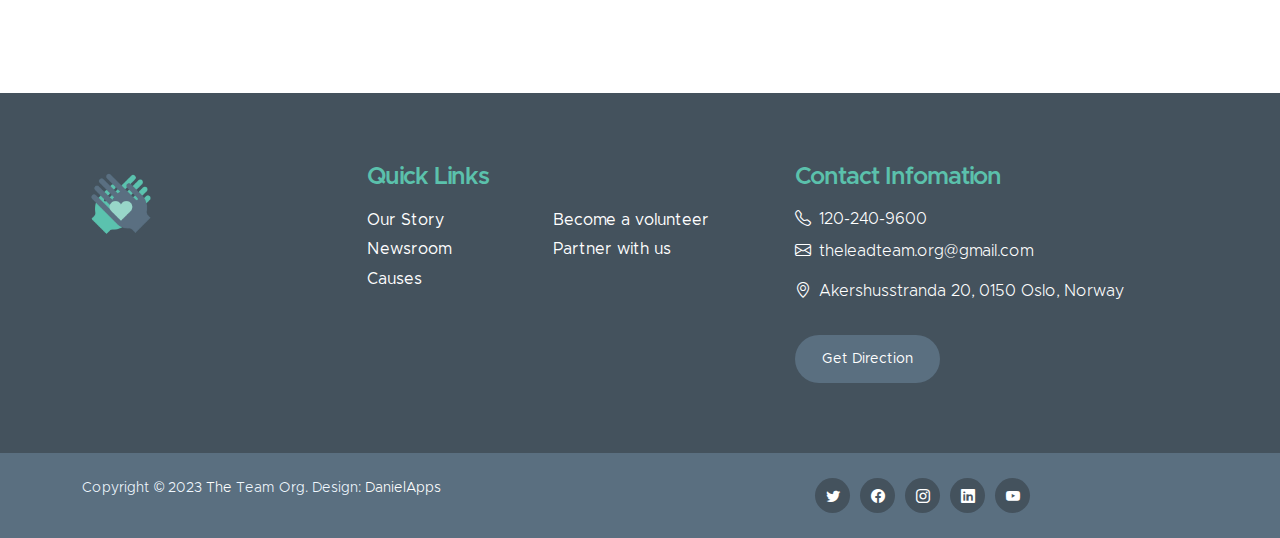
==== commit d17e5538: "W" ====
--- a/index.html
+++ b/index.html
@@ -365,7 +365,7 @@
 
                         <div class="col-lg-4 col-md-6 col-12 mb-4 mb-lg-0">
                             <div class="custom-block-wrap">
-                                <img src="images/causes/group-african-kids-paying-attention-class.jpg" class="custom-block-image img-fluid" alt="">
+                                <img src="images/causes/Web.jpg" class="custom-block-image img-fluid" alt="">
 
                                 <div class="custom-block">
                                     <div class="custom-block-body">
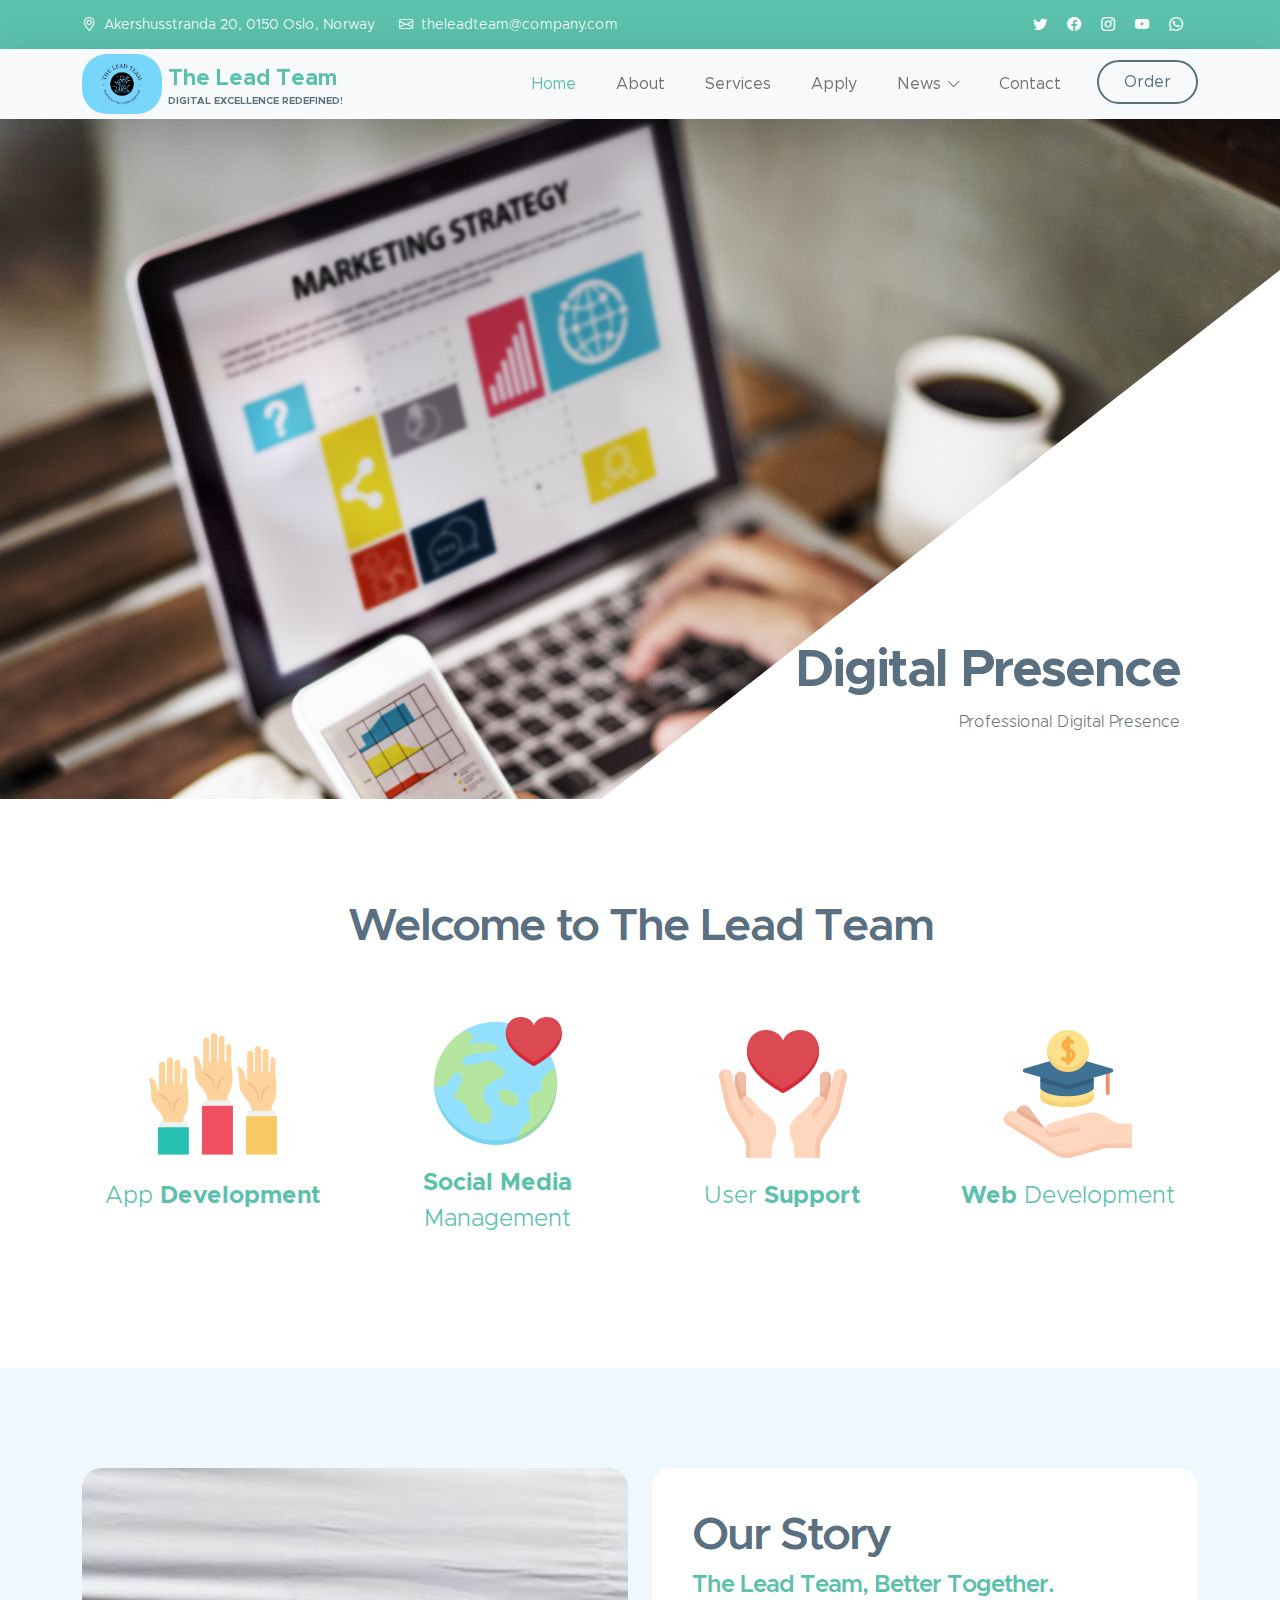
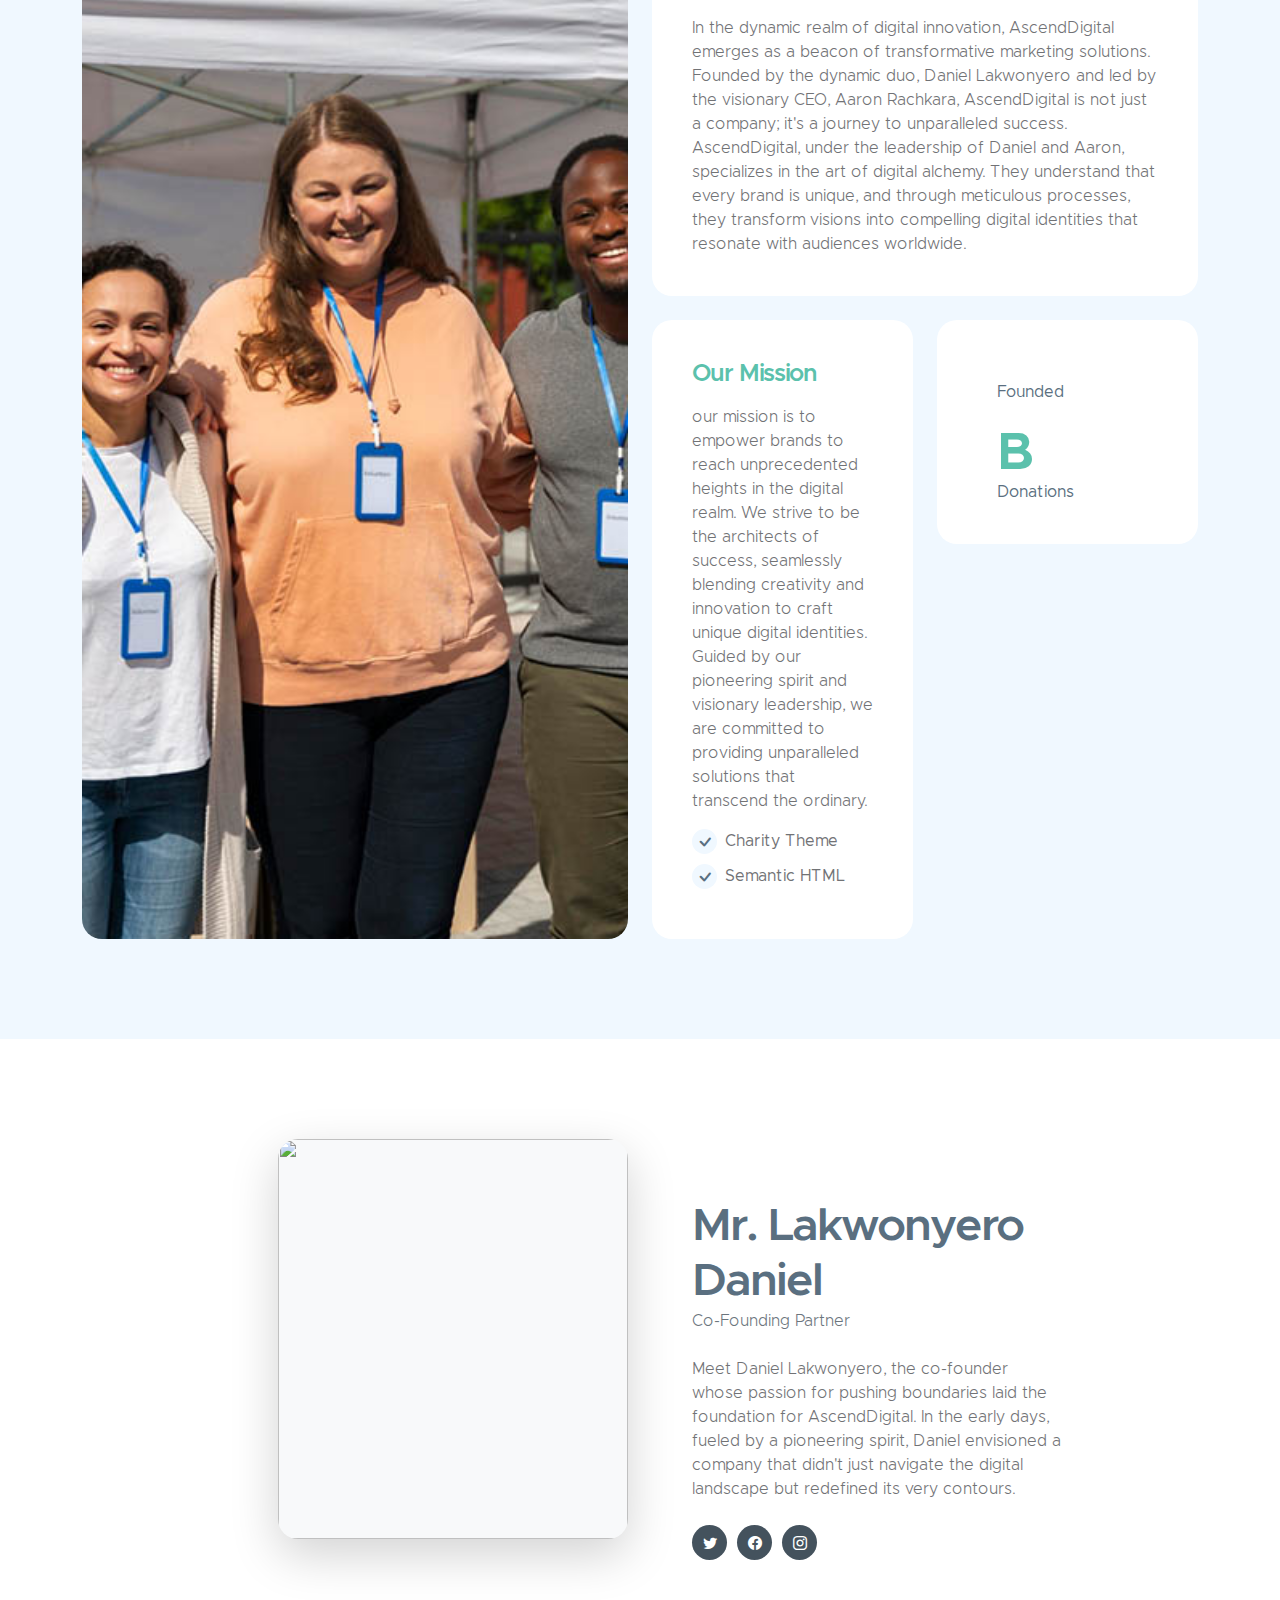
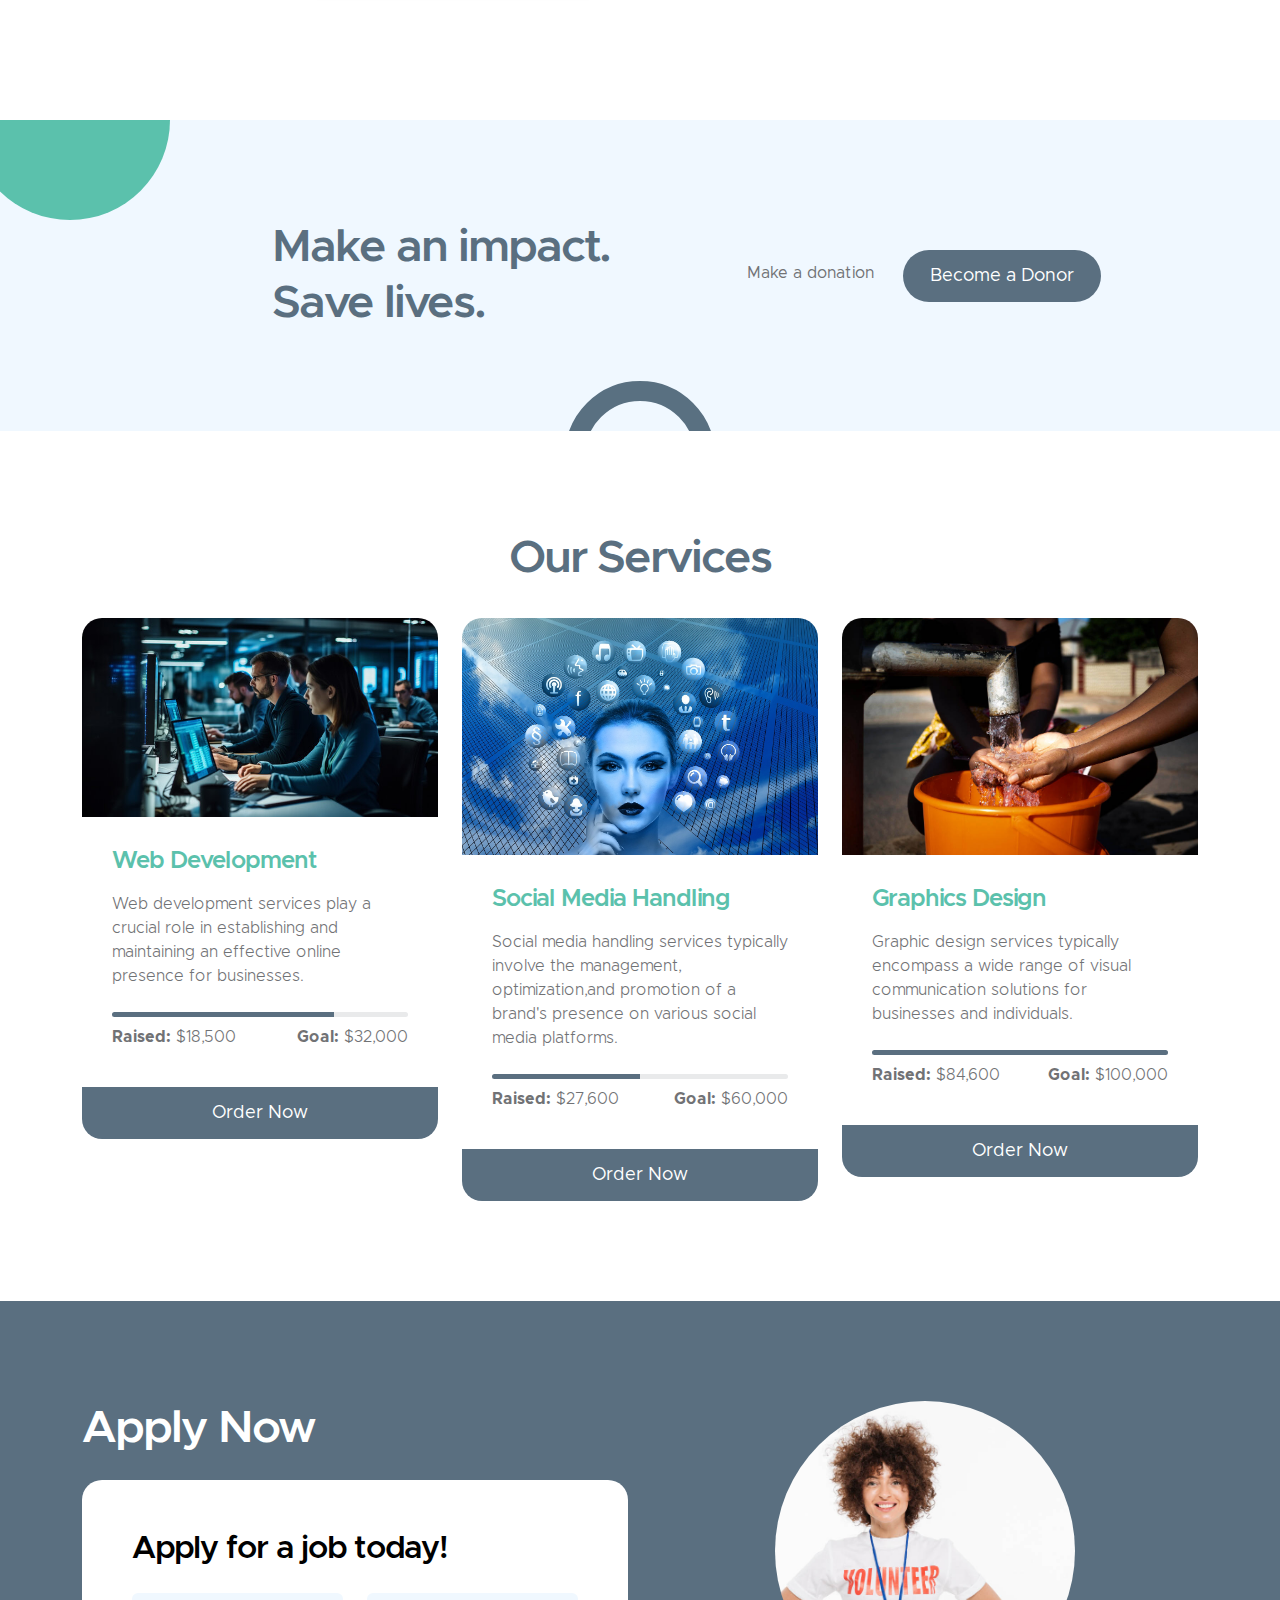
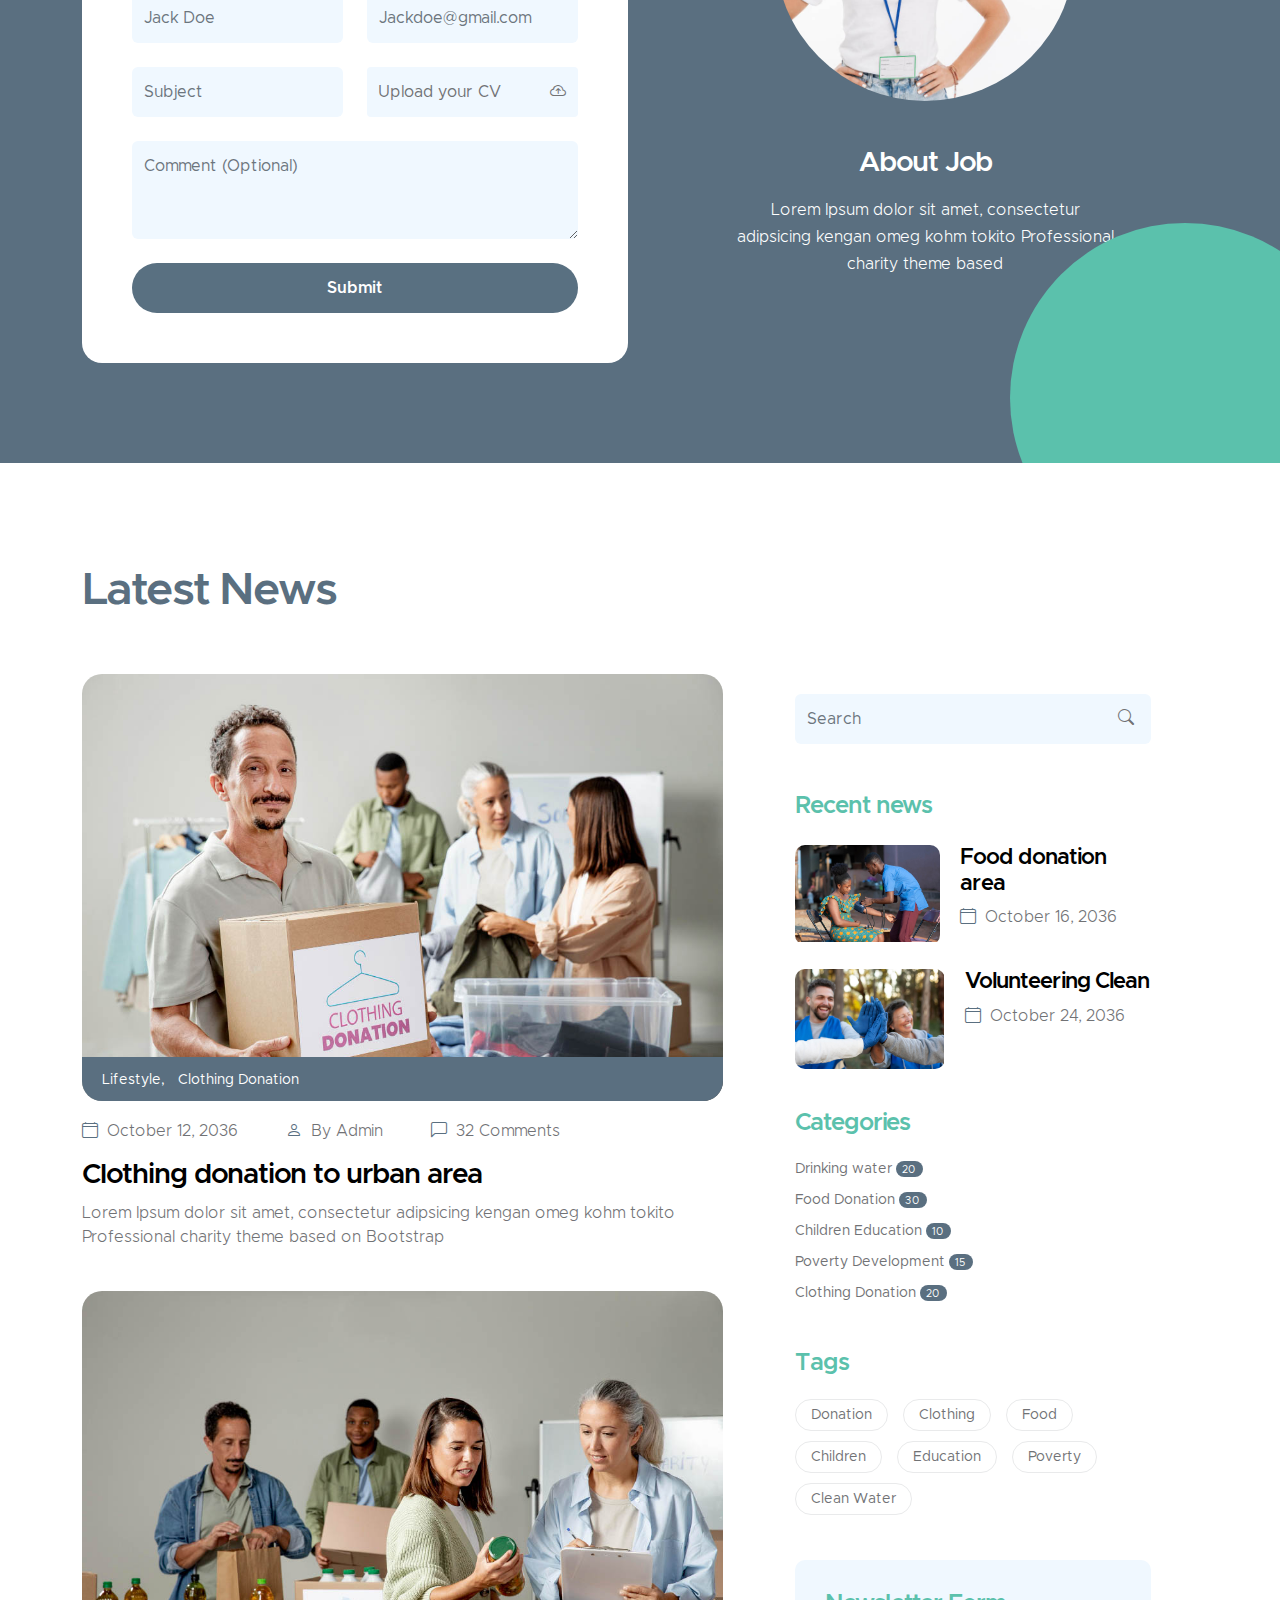
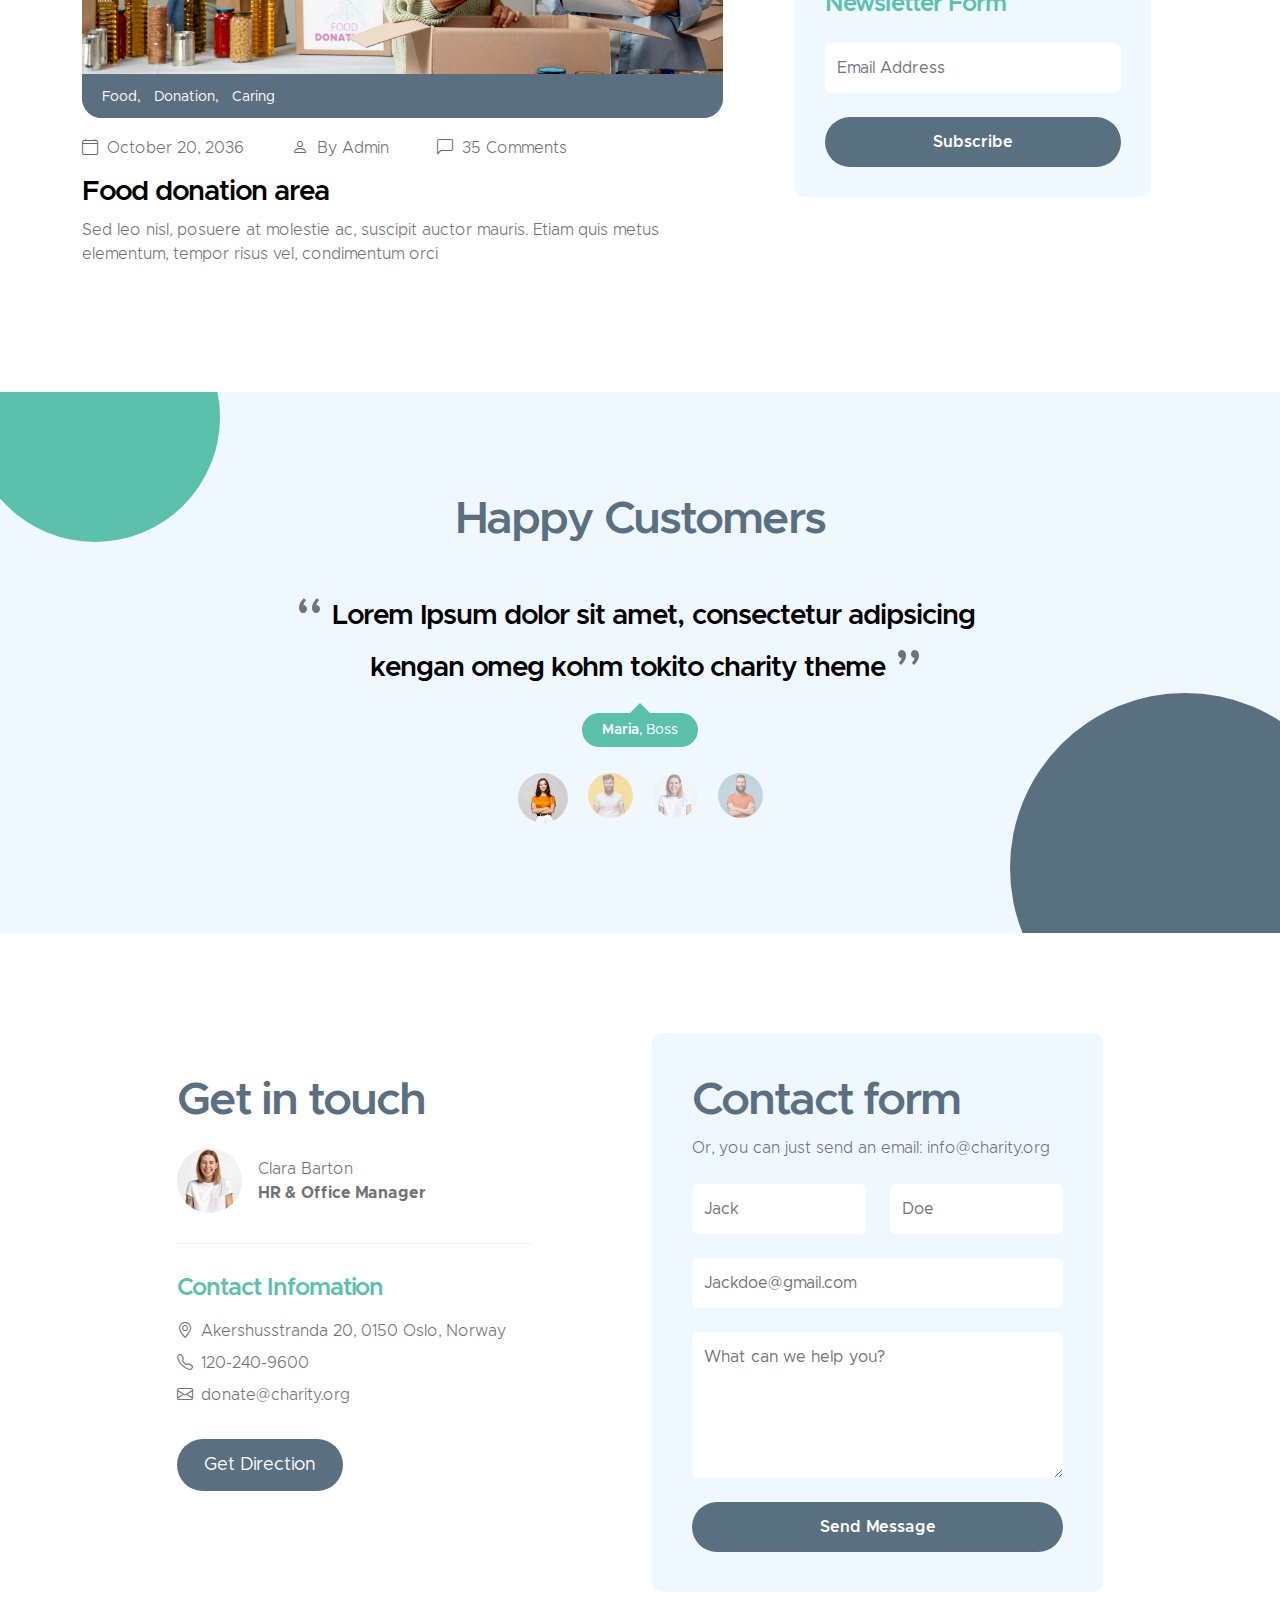
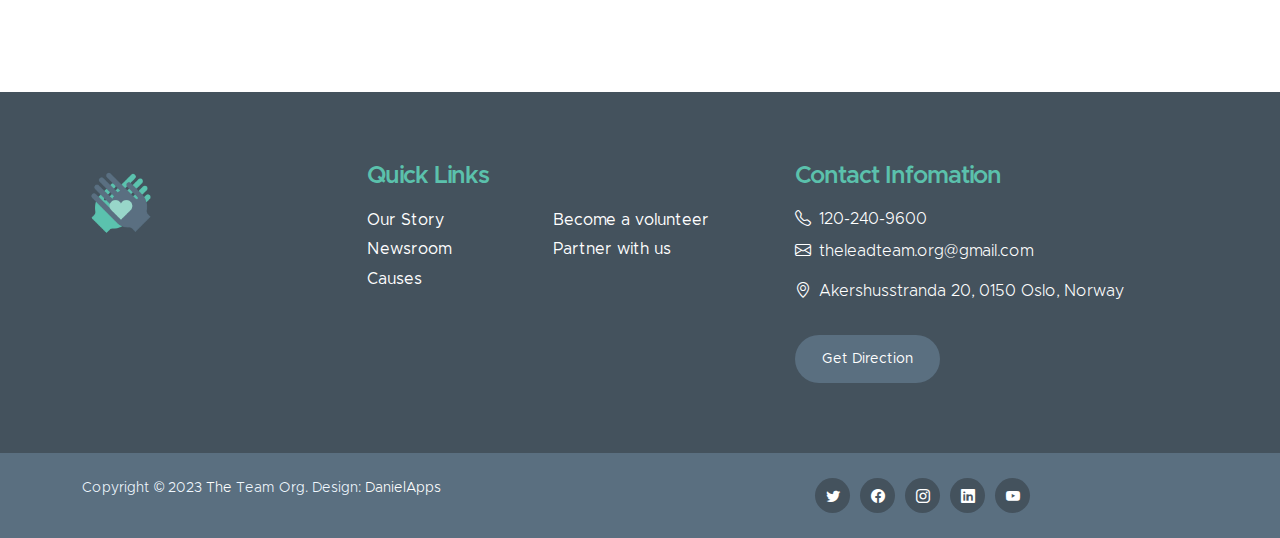
==== commit 74d89406: "woman" ====
--- a/index.html
+++ b/index.html
@@ -397,7 +397,7 @@
 
                         <div class="col-lg-4 col-md-6 col-12 mb-4 mb-lg-0">
                             <div class="custom-block-wrap">
-                                <img src="images/causes/poor-child-landfill-looks-forward-with-hope.jpg" class="custom-block-image img-fluid" alt="">
+                                <img src="images/causes/woman.jpg" class="custom-block-image img-fluid" alt="">
 
                                 <div class="custom-block">
                                     <div class="custom-block-body">
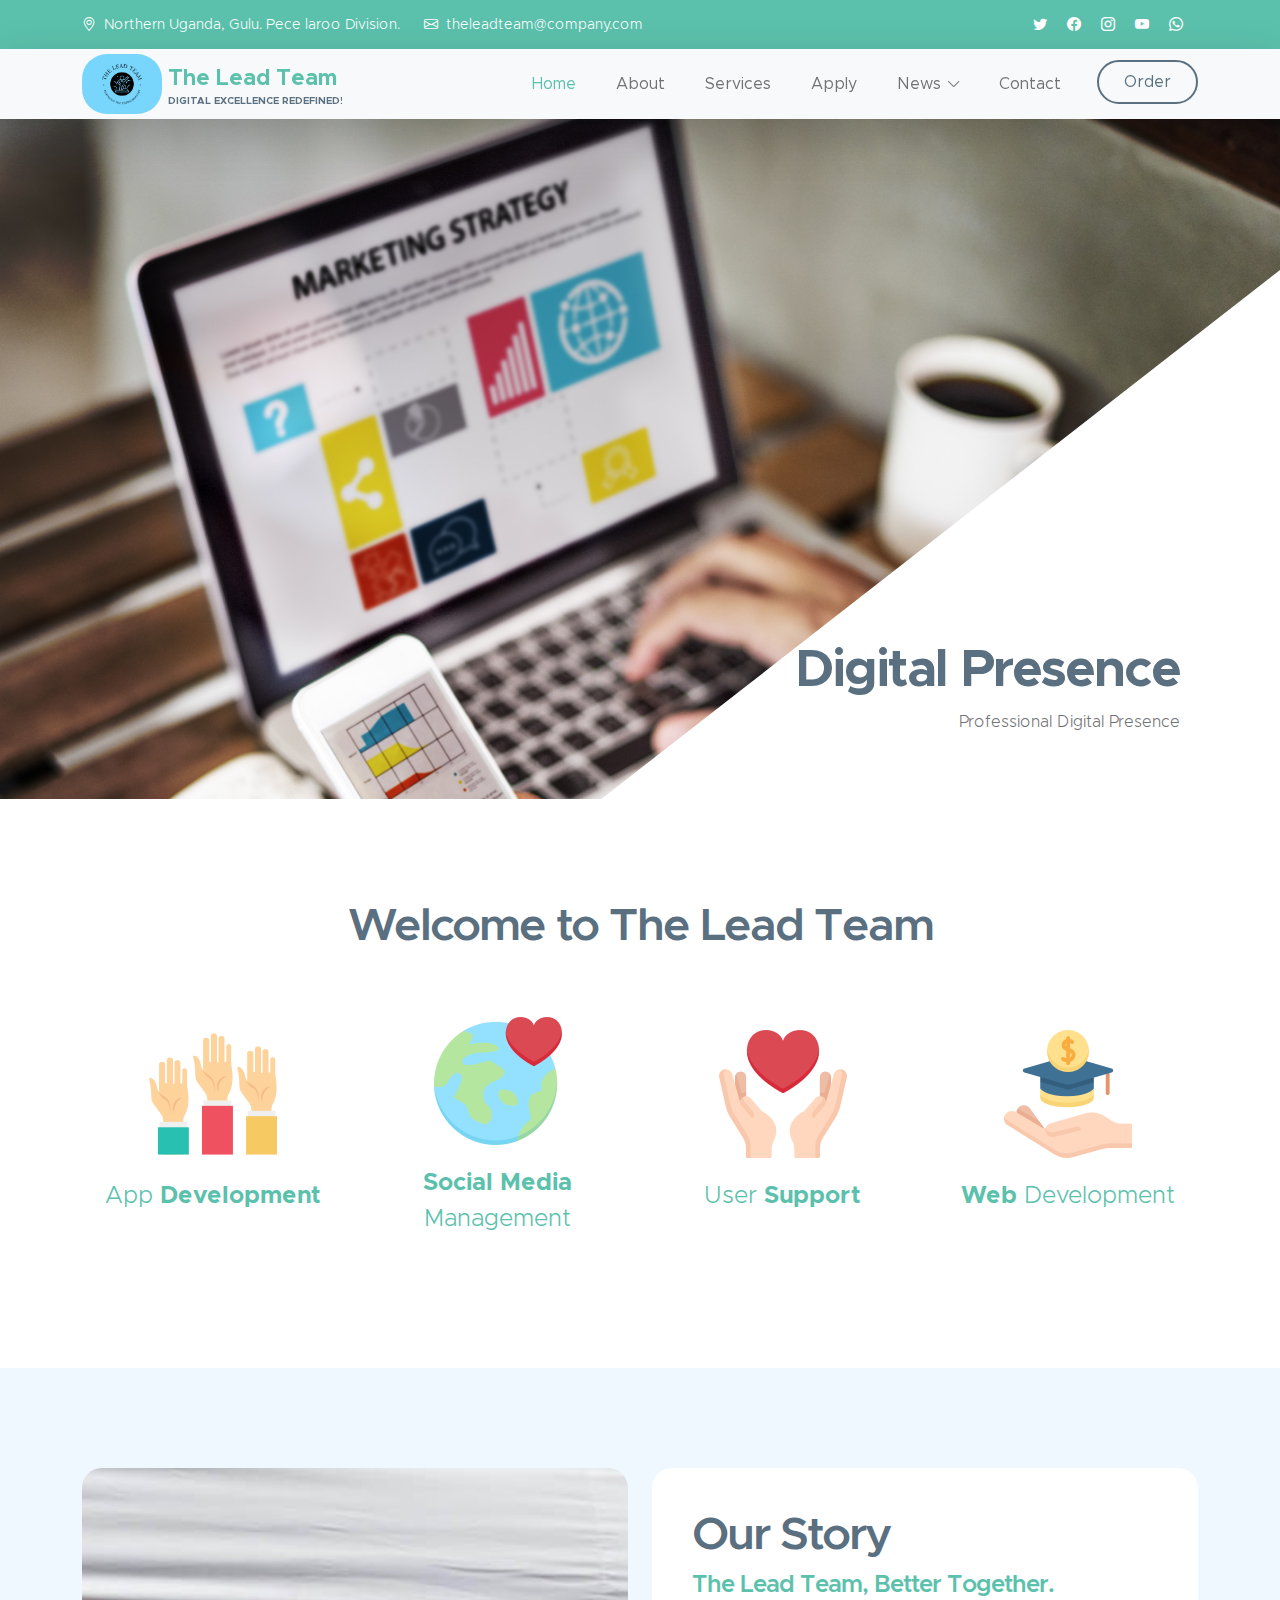
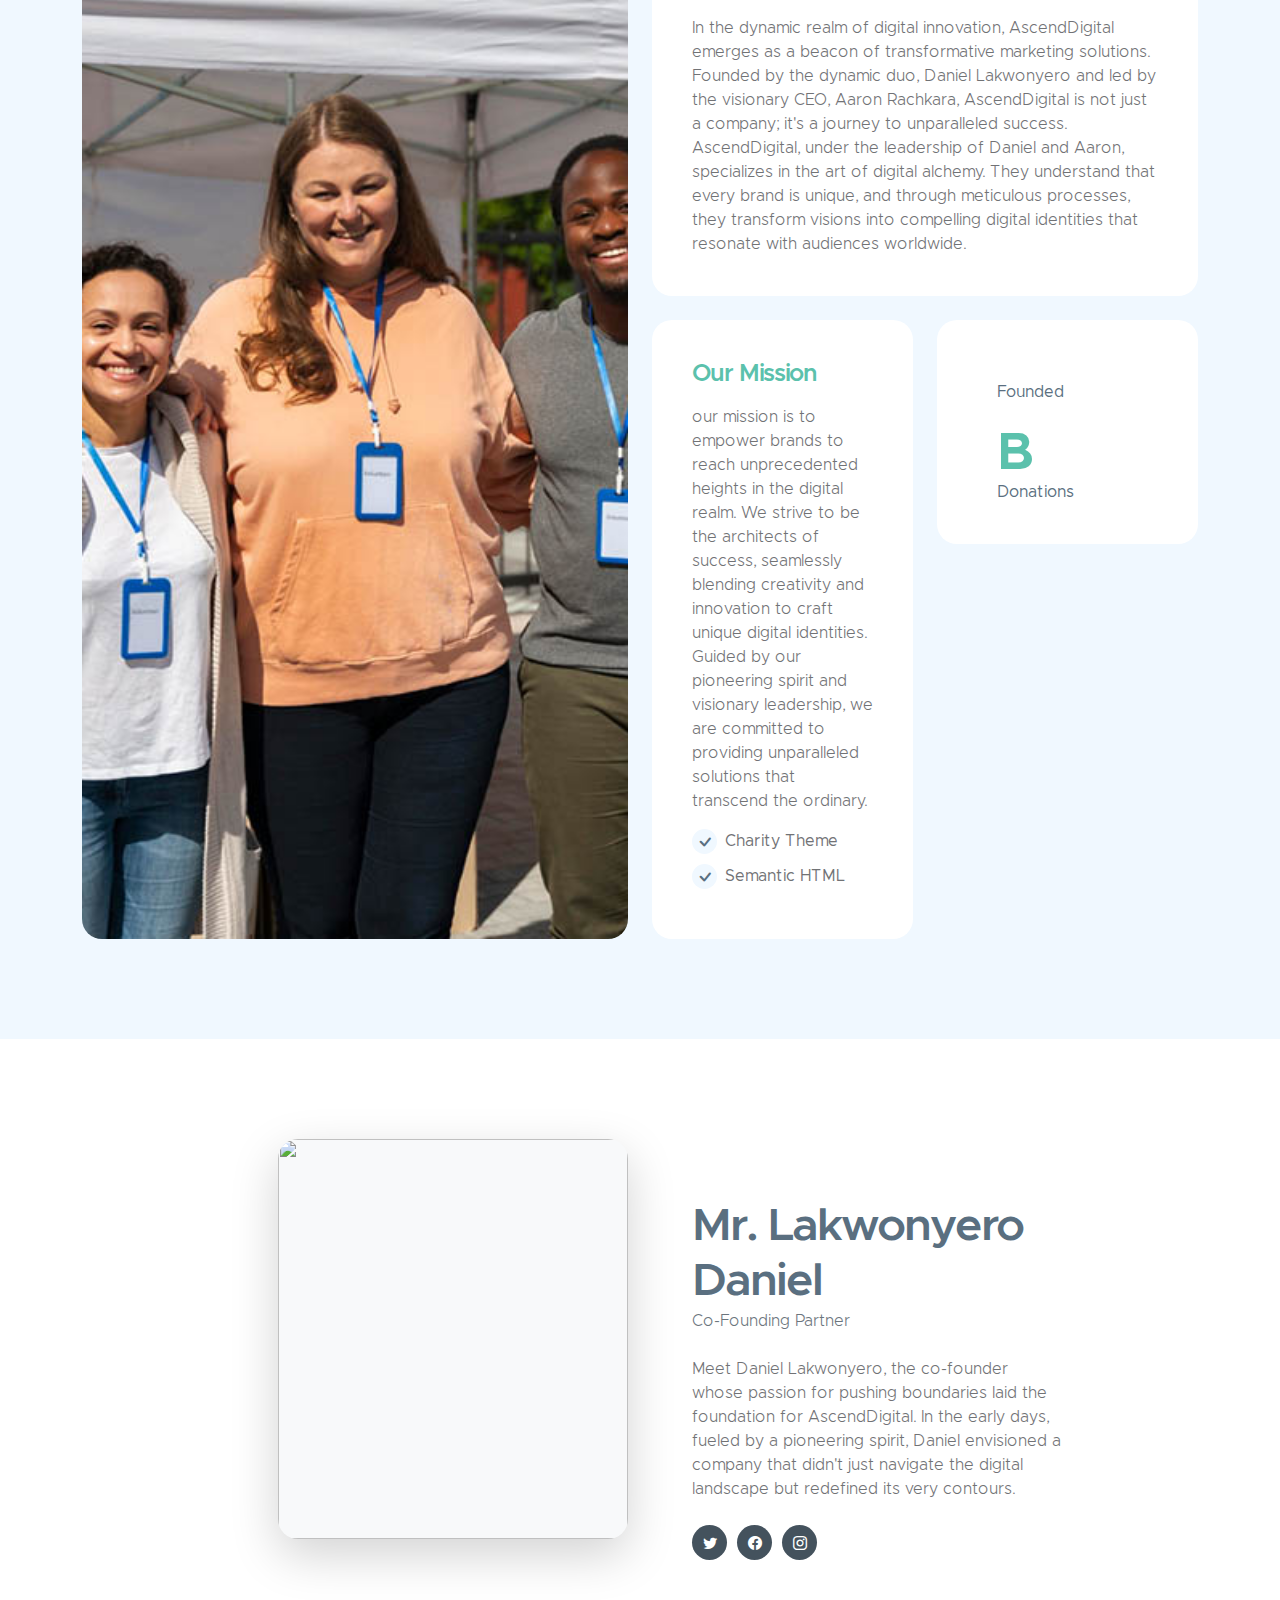
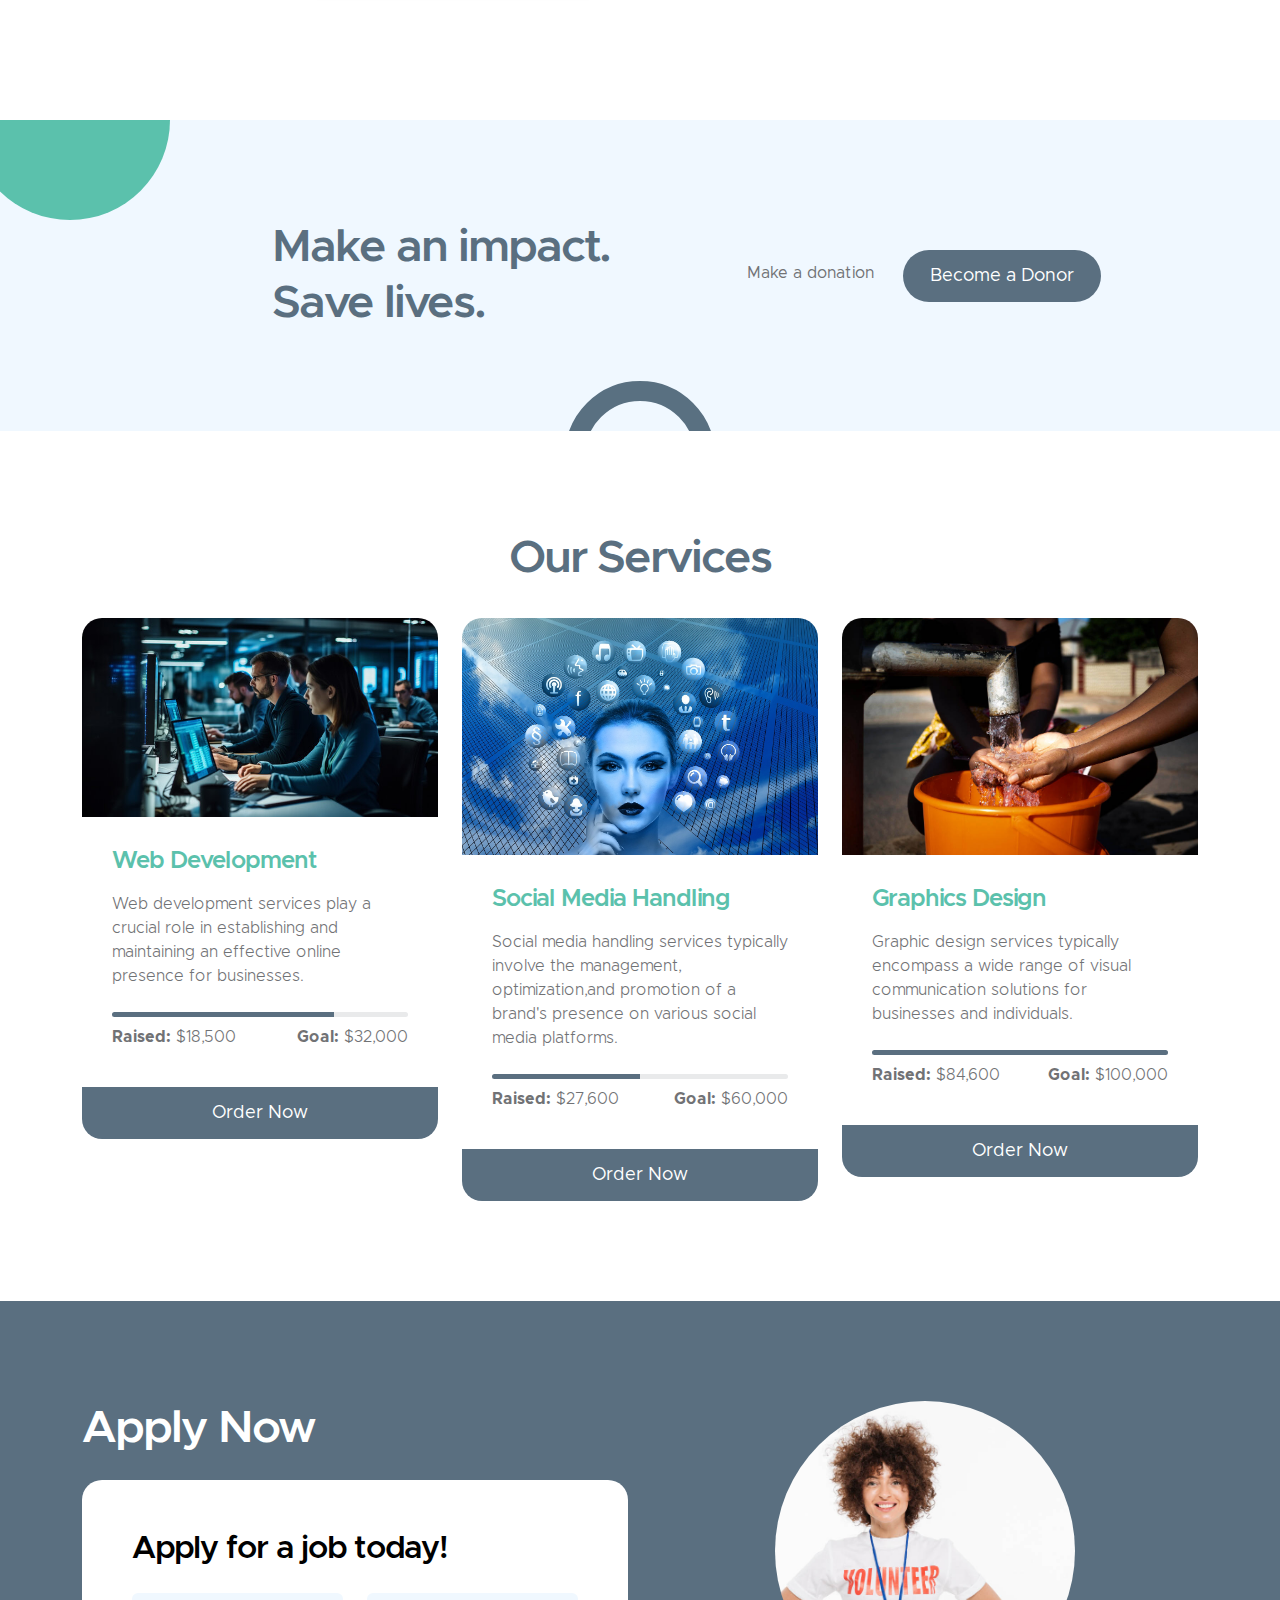
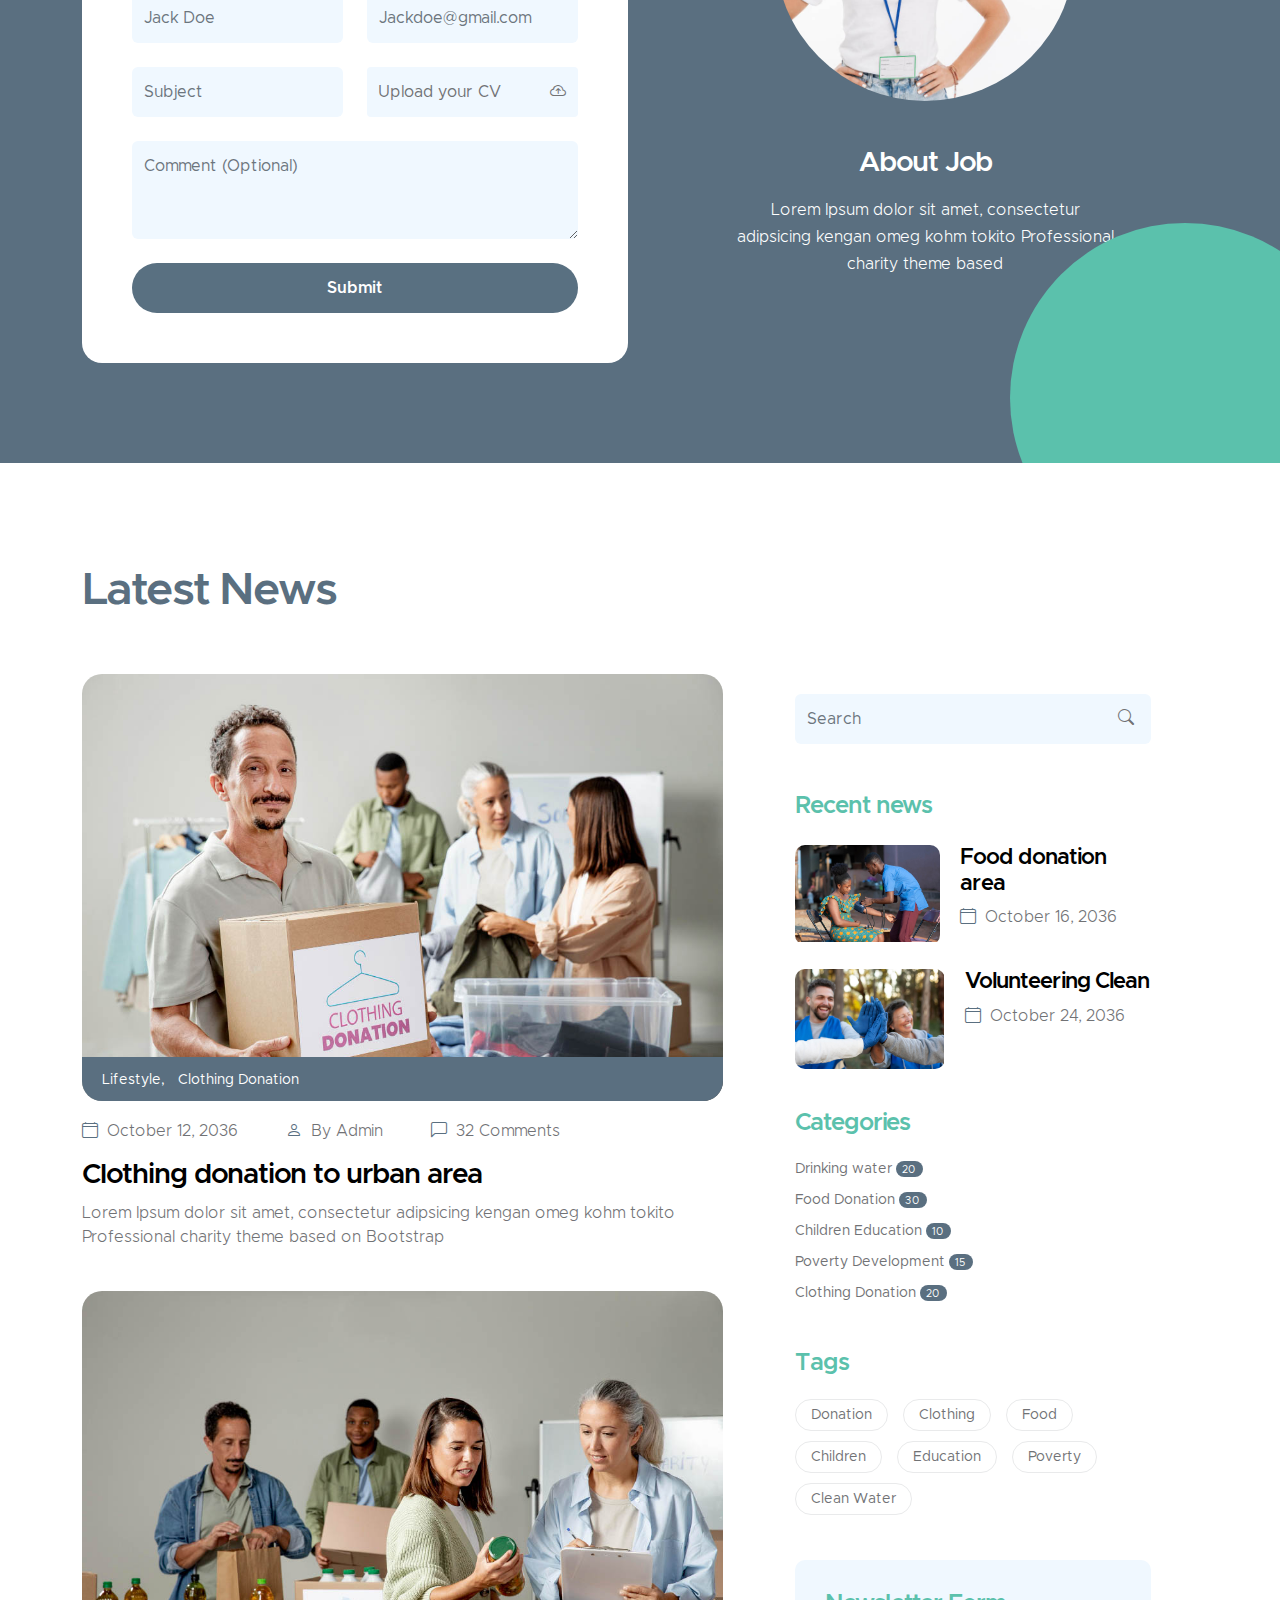
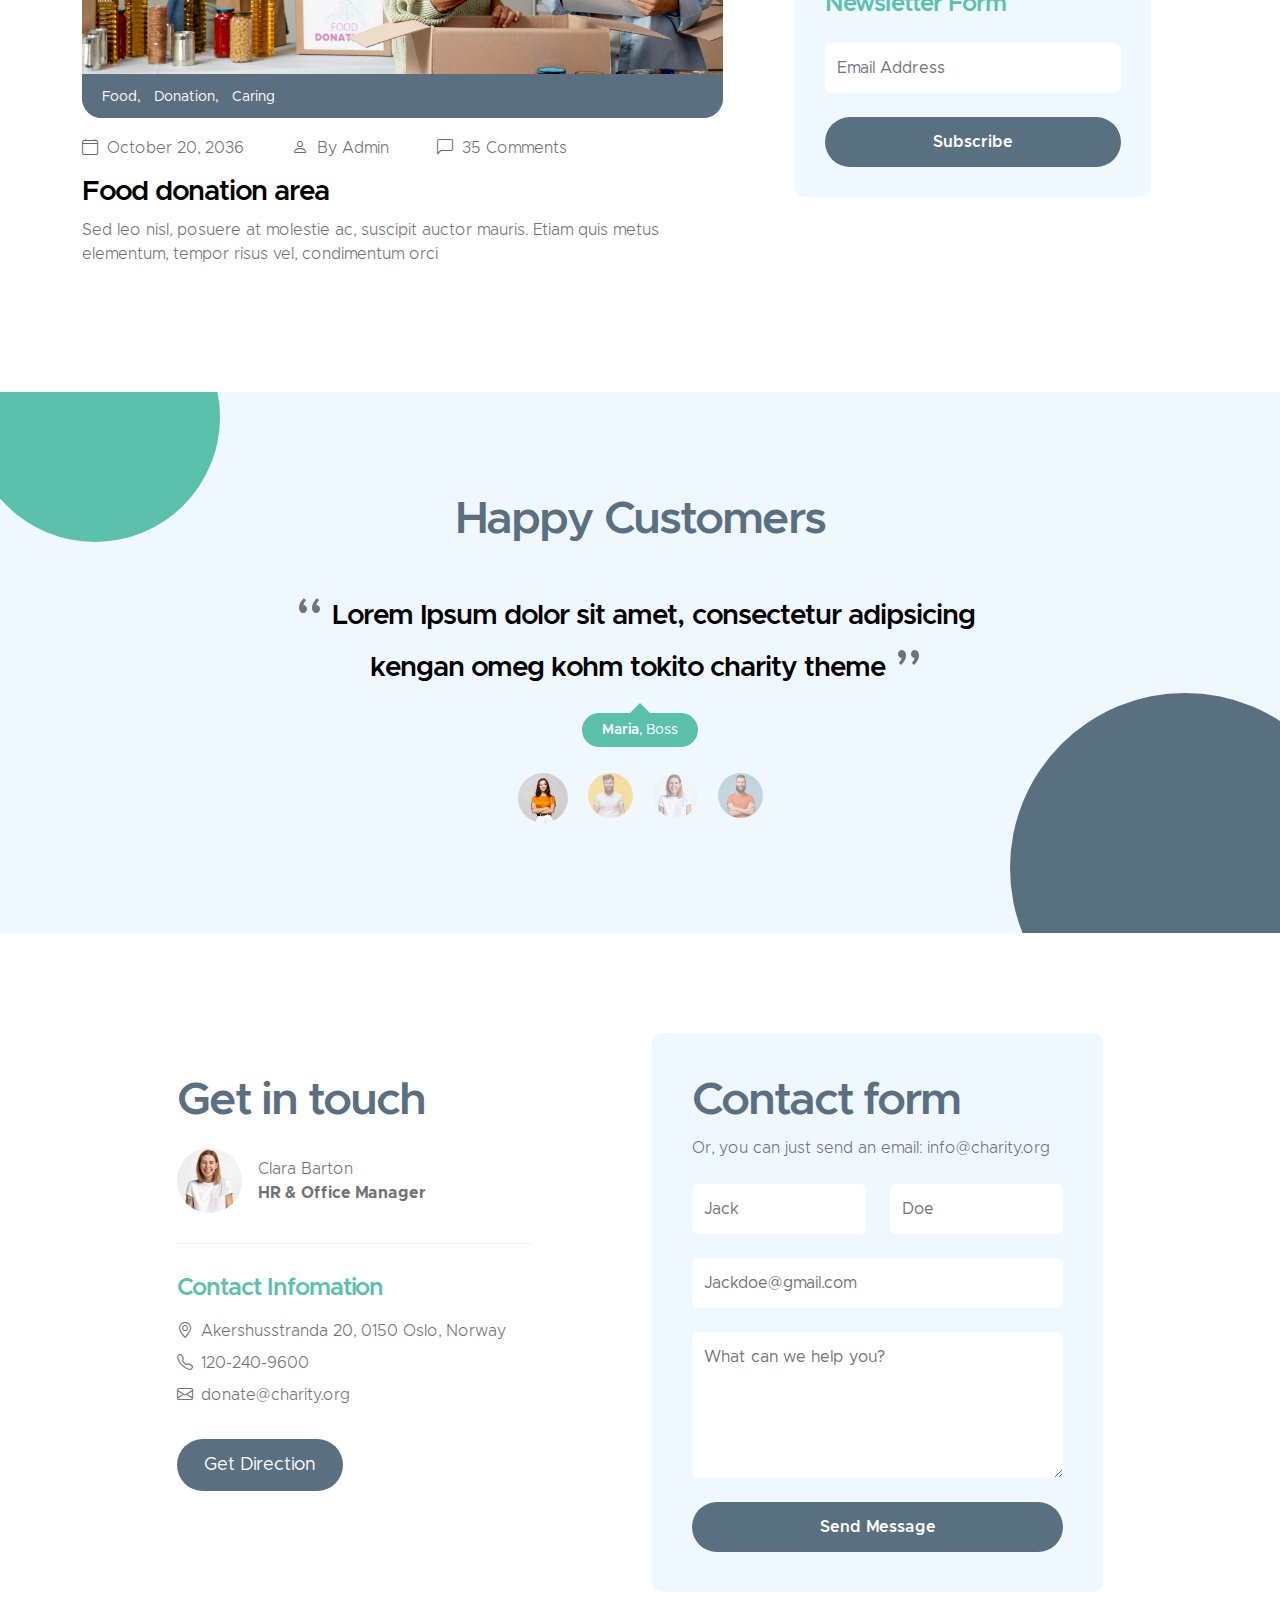
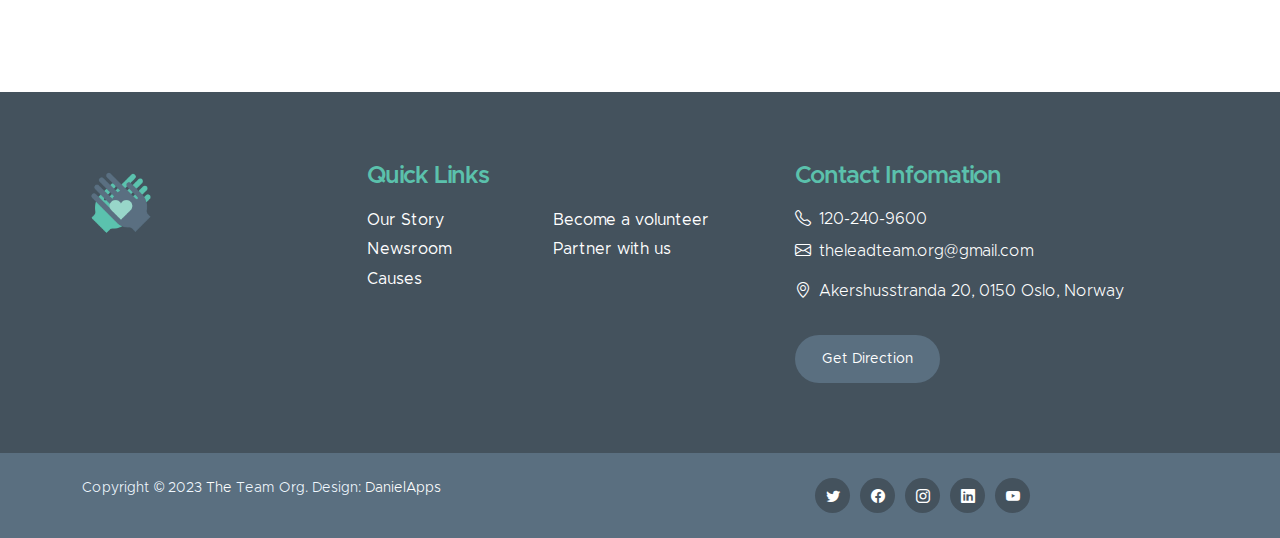
==== commit 8850ae94: "Update1" ====
--- a/index.html
+++ b/index.html
@@ -28,7 +28,7 @@
                     <div class="col-lg-8 col-12 d-flex flex-wrap">
                         <p class="d-flex me-4 mb-0">
                             <i class="bi-geo-alt me-2"></i>
-                            Akershusstranda 20, 0150 Oslo, Norway
+                            Northern Uganda, Gulu. Pece laroo Division. 
                         </p>
 
                         <p class="d-flex mb-0">
